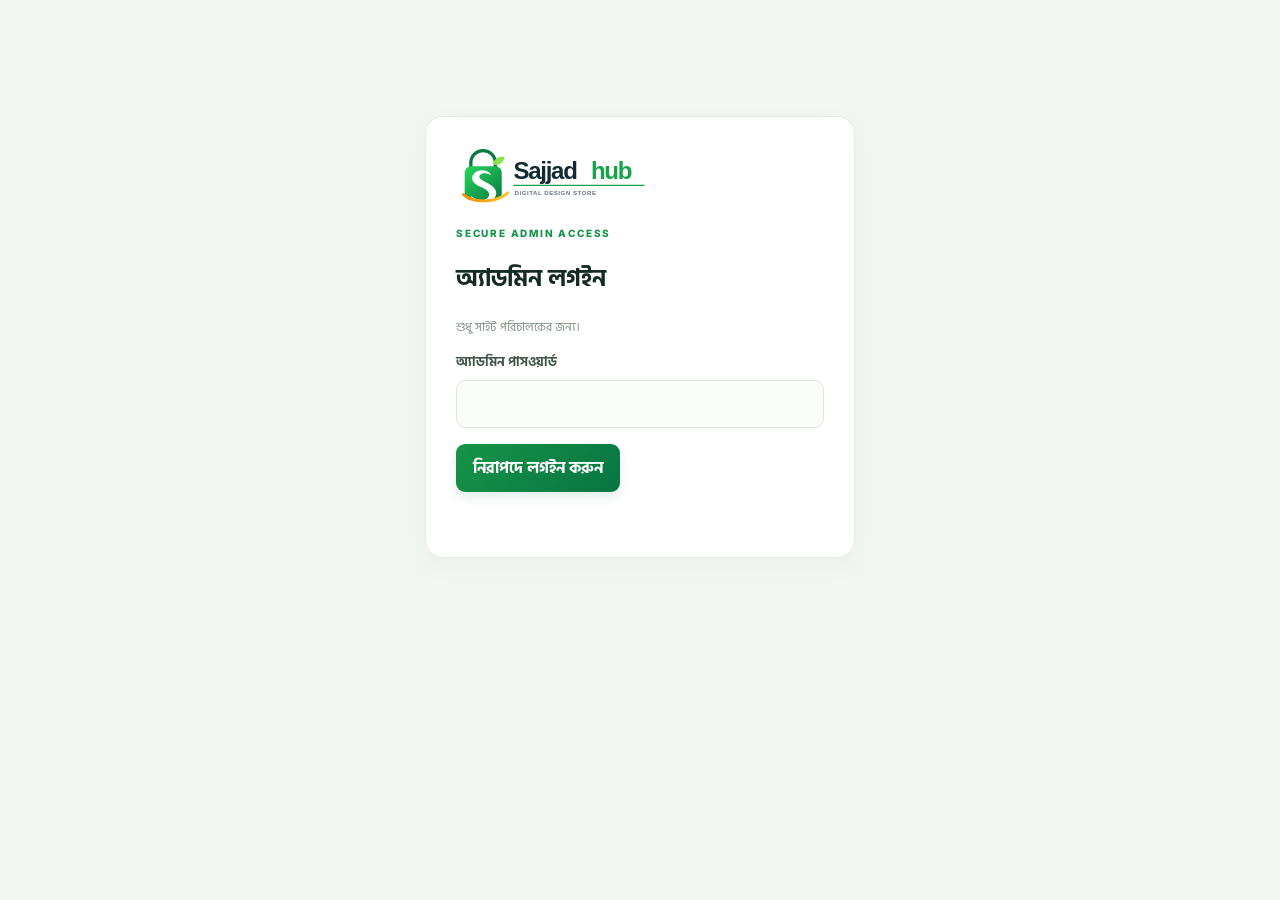
==== admin.html @ 70eae7a1 "Allow separate uploaded artwork for hero book mockups" ====
<!doctype html>
<html lang="bn">
<head>
<meta charset="utf-8"><meta name="viewport" content="width=device-width,initial-scale=1">
<title>Sajjadhub · Admin</title>
<link rel="preconnect" href="https://fonts.googleapis.com">
<link href="https://fonts.googleapis.com/css2?family=Hind+Siliguri:wght@400;500;600;700;800&family=Inter:wght@400;600;700;800&display=swap" rel="stylesheet">
<link rel="stylesheet" href="styles.css?v=hero-artwork-upload-20261111-1">
<style>
:root{--admin-green:#159447;--admin-green-dark:#087443;--admin-lime:#d9f99d;--admin-orange:#f59e0b;--admin-ink:#172b25;--admin-muted:#718078;--admin-line:#e4ece5;--admin-bg:#f3f7f2;--admin-card:#fff}
*{box-sizing:border-box}body{margin:0;background:var(--admin-bg);color:var(--admin-ink);font-family:"Hind Siliguri",sans-serif}.admin-shell{max-width:1240px;margin:auto;padding:26px 22px 60px}.admin-top{display:flex;justify-content:space-between;align-items:center;gap:18px;margin-bottom:24px;padding:17px 22px;background:var(--admin-card);border:1px solid var(--admin-line);border-radius:18px;box-shadow:0 8px 28px #153b2410}.admin-brand img{display:block;width:210px;height:auto}.admin-top-actions{display:flex;align-items:center;gap:10px}.admin-eyebrow{font:800 10px Inter,sans-serif;letter-spacing:1.8px;color:var(--admin-green);text-transform:uppercase}.admin-title{font-size:27px;margin:4px 0 0}.admin-panel{background:var(--admin-card);border:1px solid var(--admin-line);border-radius:18px;padding:24px;margin:0 0 20px;box-shadow:0 8px 28px #153b2409}.panel-heading{display:flex;justify-content:space-between;align-items:center;gap:12px;margin-bottom:20px}.panel-heading h2{font-size:21px;margin:0}.panel-heading p{margin:3px 0 0;color:var(--admin-muted);font-size:13px}.admin-login{max-width:430px;margin:10vh auto}.admin-login .admin-panel{padding:30px}.admin-login h1{font-size:24px}.admin-form label,.admin-login label{display:block;font-size:13px;font-weight:700;color:#43554a}.admin-form input:not([type=file]),.admin-form textarea,.admin-form select,.admin-login input{display:block;width:100%;padding:12px 13px;margin:7px 0 16px;border:1px solid #dce6dd;border-radius:10px;background:#fbfdfb;color:#1b3025;font:inherit;outline:none;transition:.18s}.admin-form input:focus,.admin-form textarea:focus,.admin-form select:focus,.admin-login input:focus{border-color:#59b77b;box-shadow:0 0 0 3px #15944718}.admin-form textarea{min-height:104px;resize:vertical}.admin-grid{display:grid;grid-template-columns:1.2fr .8fr;gap:15px}.admin-grid.three{grid-template-columns:1fr 1fr 1fr}.upload-layout{display:grid;grid-template-columns:minmax(0,1.25fr) minmax(250px,.75fr);gap:24px;align-items:start}.upload-preview{position:sticky;top:20px;border:1px dashed #b8d8c0;background:linear-gradient(145deg,#f2faef,#fff9ec);border-radius:16px;padding:16px}.upload-preview h3{margin:0 0 12px;font-size:15px}.upload-preview-image{height:210px;border-radius:12px;background:#e9f1e9;display:grid;place-items:center;overflow:hidden;color:#829188;font-size:13px}.upload-preview-image img{width:100%;height:100%;object-fit:contain}.preview-meta{margin-top:12px;font-size:13px;color:#68776d;overflow-wrap:anywhere}.file-pick{display:flex;align-items:center;gap:12px;padding:14px;border:1px solid #dce8dc;border-radius:12px;background:#fbfdfb;margin:7px 0 15px}.file-pick input{max-width:100%;font-size:12px}.file-pick strong{display:block;font-size:13px;color:#344b3b}.file-pick small{display:block;color:#87948b;font-size:11px}.admin-actions{display:flex;gap:9px;flex-wrap:wrap}.admin-btn{border:0;border-radius:9px;padding:11px 17px;background:linear-gradient(135deg,#159447,#087443);color:white;font-weight:700;cursor:pointer;box-shadow:0 5px 12px #08744320;transition:.18s}.admin-btn:hover{transform:translateY(-1px);filter:brightness(1.04)}.admin-btn.light{background:#edf8ed;color:#176b39;box-shadow:none;border:1px solid #d4ead6}.admin-btn.orange{background:linear-gradient(135deg,#ffbd45,#f08b12);color:#392400;box-shadow:0 5px 12px #f59e0b20}.admin-btn.danger{background:#fff0ed;color:#b93826;box-shadow:none;border:1px solid #f6d2cb}.admin-btn.small{padding:8px 11px;font-size:12px}.admin-btn:disabled{opacity:.55;cursor:wait;transform:none}.admin-message{min-height:23px;margin:12px 0 0;color:#178044;font-weight:700}.admin-message.error{color:#bd3e2e}.admin-hint{color:#839087;font-size:12px;margin:0 0 14px}.asset-status{padding:12px;border-radius:10px;background:#f1f8ee;color:#3b6542;margin:8px 0 14px;font-size:13px}.admin-toolbar{display:flex;gap:10px;align-items:center;flex-wrap:wrap;margin-bottom:17px}.admin-search{flex:1;min-width:190px;padding:11px 13px;border:1px solid #dce6dd;border-radius:10px;background:#fbfdfb;font:inherit}.admin-filter{padding:10px;border:1px solid #dce6dd;border-radius:10px;background:white;color:#43554a}.admin-count{font-size:12px;color:#7b897f;margin-left:auto}.admin-list{display:grid;grid-template-columns:repeat(3,minmax(0,1fr));gap:15px}.admin-list.list-view{grid-template-columns:1fr}.admin-item{display:grid;grid-template-columns:1fr;overflow:hidden;border:1px solid var(--admin-line);border-radius:15px;background:#fff;transition:.2s}.admin-item:hover{transform:translateY(-3px);box-shadow:0 14px 30px #183c2414}.admin-list.list-view .admin-item{grid-template-columns:160px minmax(0,1fr);align-items:center}.admin-item-image{height:180px;background:linear-gradient(135deg,#eff7ee,#fff7e8);display:grid;place-items:center;overflow:hidden;padding:12px}.admin-list.list-view .admin-item-image{height:100%;min-height:145px}.admin-item-image img{width:100%;height:100%;max-height:200px;object-fit:contain;border-radius:8px}.admin-no-image{color:#91a097;font-size:12px}.admin-item-body{padding:15px}.admin-item-top{display:flex;justify-content:space-between;align-items:center;gap:8px}.admin-item h3{font-size:17px;margin:8px 0 3px;overflow-wrap:anywhere}.admin-item p{font-size:12px;color:#839087;margin:4px 0}.admin-price{font:800 17px Inter,sans-serif;color:#137a40;margin:8px 0}.admin-tag{display:inline-flex;align-items:center;border-radius:30px;padding:5px 9px;font-size:10px;font-weight:700;background:#eaf8ed;color:#18753c}.admin-tag.muted{background:#f1f3f2;color:#76837a}.admin-item-actions{display:flex;gap:7px;flex-wrap:wrap;margin-top:12px}.admin-empty{grid-column:1/-1;text-align:center;padding:35px;color:#819087;background:#f8fbf7;border:1px dashed #d4e2d5;border-radius:14px}.orders-grid{display:grid;grid-template-columns:repeat(3,1fr);gap:12px;margin-bottom:18px}.order-stat{border-radius:13px;padding:15px;background:linear-gradient(135deg,#f0faef,#fff);border:1px solid #e0eee0}.order-stat span{font-size:12px;color:#77867b}.order-stat strong{display:block;font:800 23px Inter,sans-serif;color:#176e3b;margin-top:5px}.orders-list{display:grid;gap:13px}.order-card{border:1px solid #e3ebe3;border-left:5px solid #e5a12b;border-radius:13px;padding:16px;background:#fff}.order-card.paid{border-left-color:#20a35a}.order-card.rejected{border-left-color:#d85b4b}.order-card-head{display:flex;justify-content:space-between;align-items:center;gap:12px;flex-wrap:wrap}.order-card h3{font:700 14px Inter,sans-serif;margin:0;overflow-wrap:anywhere}.order-card p{font-size:13px;color:#748177;margin:7px 0}.order-status{padding:5px 10px;border-radius:30px;background:#fff5df;color:#9a650a;font-size:11px;font-weight:800}.order-card.paid .order-status{background:#e9f8ed;color:#17733b}.order-card.rejected .order-status{background:#fff0ed;color:#b43e30}.order-downloads a{display:inline-block;color:#11763c;font-size:12px;text-decoration:underline;margin:5px 12px 0 0}.modal{border:0;padding:0;border-radius:18px;width:min(850px,calc(100% - 24px));max-height:90dvh;overflow:auto;box-shadow:0 25px 80px #102d1b40}.modal::backdrop{background:#102d1b99}.modal-inner{padding:22px;position:relative}.modal-close{position:absolute;right:15px;top:15px;border:0;background:#edf4ed;border-radius:50%;width:35px;height:35px;font-size:22px;cursor:pointer}.modal-product{display:grid;grid-template-columns:1fr 1fr;gap:22px;align-items:center;padding-top:12px}.modal-product img{width:100%;max-height:480px;object-fit:contain;background:#f1f7f0;border-radius:13px}.modal-product h2{font-size:25px;margin:8px 0}.modal-product p{color:#68776d;line-height:1.8}.modal-price{font:800 23px Inter,sans-serif;color:#148044}.modal-file{background:#f1f8ef;padding:10px;border-radius:9px;color:#47704d;font-size:12px;margin-top:10px}.admin-login-logo{width:230px;max-width:100%;margin-bottom:16px}.admin-footer{text-align:center;color:#9aa69e;font-size:11px;margin-top:20px}
@media(max-width:900px){.admin-list{grid-template-columns:repeat(2,minmax(0,1fr))}.upload-layout{grid-template-columns:1fr}.upload-preview{position:static}.orders-grid{grid-template-columns:repeat(3,1fr)}}
@media(max-width:620px){.admin-shell{padding:13px 12px 35px}.admin-top{padding:13px;border-radius:13px}.admin-brand img{width:155px}.admin-title{font-size:22px}.admin-panel{padding:16px;border-radius:14px}.panel-heading{align-items:flex-start;flex-direction:column}.admin-grid,.admin-grid.three{grid-template-columns:1fr;gap:0}.admin-list{grid-template-columns:1fr 1fr;gap:9px}.admin-item-image{height:125px}.admin-item-body{padding:10px}.admin-item h3{font-size:14px}.admin-item-actions .admin-btn{flex:1;padding:7px 6px;font-size:10px}.admin-list.list-view .admin-item{grid-template-columns:105px 1fr}.admin-list.list-view .admin-item-image{min-height:130px}.orders-grid{gap:7px}.order-stat{padding:10px}.order-stat strong{font-size:18px}.order-stat span{font-size:10px}.modal-product{grid-template-columns:1fr}.modal-product img{max-height:280px}.admin-top-actions .admin-btn{padding:8px 10px;font-size:11px}}

/* Admin dark mode */
body[data-theme="dark"]{--admin-ink:#e7f0e8;--admin-muted:#a4b4a8;--admin-line:#34483a;--admin-bg:#101a14;--admin-card:#19271e;color:var(--admin-ink);background:var(--admin-bg)}
body[data-theme="dark"] .admin-top,body[data-theme="dark"] .admin-panel,body[data-theme="dark"] .admin-item,body[data-theme="dark"] .order-card{background:var(--admin-card);border-color:var(--admin-line);color:var(--admin-ink);box-shadow:0 8px 28px #0003}
body[data-theme="dark"] .admin-form input:not([type=file]),body[data-theme="dark"] .admin-form textarea,body[data-theme="dark"] .admin-form select,body[data-theme="dark"] .admin-search,body[data-theme="dark"] .admin-filter,body[data-theme="dark"] .admin-login input{background:#111d16;border-color:#405746;color:#edf6ee}
body[data-theme="dark"] .file-pick,body[data-theme="dark"] .upload-preview,body[data-theme="dark"] .admin-empty,body[data-theme="dark"] .asset-status,body[data-theme="dark"] .modal-file{background:#1e3024;border-color:#405746;color:#c4d7c8}
body[data-theme="dark"] .upload-preview-image,body[data-theme="dark"] .admin-item-image,body[data-theme="dark"] .modal-product img{background:#26392c}
body[data-theme="dark"] .order-stat{background:linear-gradient(135deg,#203729,#1a2a20);border-color:#405746}
body[data-theme="dark"] .order-stat strong,body[data-theme="dark"] .admin-price,body[data-theme="dark"] .modal-price{color:#8ce5a7}
body[data-theme="dark"] .admin-hint,body[data-theme="dark"] .admin-item p,body[data-theme="dark"] .modal-product p,body[data-theme="dark"] .order-card p,body[data-theme="dark"] .preview-meta{color:#a4b4a8}
body[data-theme="dark"] .admin-tag{background:#244b31;color:#a8efbb}
body[data-theme="dark"] .admin-tag.muted{background:#303d34;color:#c1cdc4}
body[data-theme="dark"] .admin-btn.light{background:#263d2d;border-color:#3b6045;color:#b8edc6}
body[data-theme="dark"] .admin-btn.danger{background:#482824;border-color:#704139;color:#ffc1b6}
body[data-theme="dark"] .modal{background:#19271e;color:#e7f0e8}
body[data-theme="dark"] .modal-close{background:#304436;color:#e7f0e8}
body[data-theme="dark"] .admin-footer{color:#83958a}
body[data-theme="dark"] .order-card{border-top-color:var(--admin-line);border-right-color:var(--admin-line);border-bottom-color:var(--admin-line)}
body[data-theme="dark"] .order-status{background:#4a3b1c;color:#ffdb8d}
body[data-theme="dark"] .order-card.paid .order-status{background:#214b30;color:#a8efbb}
body[data-theme="dark"] .order-card.rejected .order-status{background:#512d28;color:#ffc1b6}
body[data-theme="dark"] .admin-list.list-view .admin-item{background:var(--admin-card)}
\n[hidden]{display:none!important}

/* Square image frames everywhere in Admin; always show the complete image */
.upload-preview-image{
  width:100%;
  height:auto;
  aspect-ratio:1 / 1;
  min-height:0;
  background:#f1f4ef;
}
.upload-preview-image img{
  display:block;
  width:100%;
  height:100%;
  object-fit:contain;
  object-position:center;
}
.admin-item-image{
  width:100%;
  height:auto;
  aspect-ratio:1 / 1;
  min-height:0;
  background:#f1f4ef;
}
.admin-item-image img{
  display:block;
  width:100%;
  height:100%;
  max-height:none;
  object-fit:contain;
  object-position:center;
}
.admin-list.list-view .admin-item-image{
  height:auto;
  min-height:0;
  aspect-ratio:1 / 1;
}
.modal-product img{
  display:block;
  width:100%;
  height:auto;
  aspect-ratio:1 / 1;
  max-height:none;
  object-fit:contain;
  object-position:center;
}
@media(max-width:620px){
  .admin-item-image{height:auto;aspect-ratio:1 / 1}
  .admin-list.list-view .admin-item-image{height:auto;min-height:0;aspect-ratio:1 / 1}
  .modal-product img{max-height:none}
}


#notificationPanel .admin-form{max-width:900px}
#notificationPanel .admin-form textarea{min-height:95px}
#notificationPanel .order-card{border-left-color:#6c9d48}
#notificationPanel .order-card .order-status{background:#edf6e6;color:#426b2e}
@media(max-width:620px){#notificationPanel .admin-grid{grid-template-columns:1fr}}
.admin-theme-icon{width:40px;height:40px;display:grid;place-items:center;padding:0}.admin-theme-icon svg{width:19px;height:19px;fill:none;stroke:currentColor;stroke-width:1.8;stroke-linecap:round;stroke-linejoin:round}.admin-product-tags{display:flex;flex-wrap:wrap;gap:5px;margin:6px 0}.admin-product-tags span{display:inline-flex;padding:3px 8px;border-radius:20px;background:#eff7e9;color:#3c713c;font-size:10px;font-weight:700}body[data-theme="dark"] .admin-product-tags span{background:#294331;color:#b9e8c4}</style>
</head>
<body>
<div class="admin-shell">
  <section id="loginView" class="admin-login" hidden>
    <div class="admin-panel">
      <img class="admin-login-logo" src="/sajjadhub-logo.svg" alt="Sajjadhub">
      <div class="admin-eyebrow">SECURE ADMIN ACCESS</div><h1>অ্যাডমিন লগইন</h1><p class="admin-hint">শুধু সাইট পরিচালকের জন্য।</p>
      <form id="loginForm"><label>অ্যাডমিন পাসওয়ার্ড<input id="password" type="password" required autocomplete="current-password"></label><button class="admin-btn" type="submit">নিরাপদে লগইন করুন</button></form>
      <p id="loginMessage" class="admin-message"></p>
    </div>
  </section>
  <div id="dashboard" hidden>
    <header class="admin-top">
      <a class="admin-brand" href="/"><img src="/sajjadhub-logo.svg" alt="Sajjadhub"></a>
      <div class="admin-top-actions"><div><div class="admin-eyebrow">STORE CONTROL CENTER</div><h1 class="admin-title">অ্যাডমিন ড্যাশবোর্ড</h1></div><button id="themeToggle" class="admin-btn light admin-theme-icon" type="button" aria-label="ডার্ক মোড চালু করুন" title="ডার্ক মোড"><svg viewBox="0 0 24 24" aria-hidden="true"><path d="M20.5 15.5A8.5 8.5 0 0 1 8.5 3.5 8.5 8.5 0 1 0 20.5 15.5Z"/></svg></button><button id="logout" class="admin-btn danger">লগআউট</button></div>
    </header>
    <section class="admin-panel" id="heroDesignPanel">
      <div class="panel-heading"><div><div class="admin-eyebrow">HOMEPAGE FEATURED DESIGNS</div><h2>হোমপেজের সেরা দুই ডিজাইন</h2><p>“DESIGN YOUR WORLD” অংশের দুটি বই/পোস্টারে কোন ডিজাইন দেখাবে, এখান থেকে বেছে নিন।</p></div><span class="admin-tag">HERO SHOWCASE</span></div>
      <form id="heroDesignsForm" class="admin-form">
        <div class="admin-grid">
          <label>বাম পাশের / পেছনের ডিজাইন
            <select id="heroDesignOne" required><option value="">ডিজাইন নির্বাচন করুন</option></select>
          </label>
          <label>ডান পাশের / সামনের ডিজাইন
            <select id="heroDesignTwo" required><option value="">ডিজাইন নির্বাচন করুন</option></select>
          </label>
        </div>
        <div class="admin-grid hero-upload-grid">
          <label>পেছনের বইয়ের জন্য আলাদা ছবি
            <input id="heroImageOne" type="file" accept="image/png,image/jpeg,image/webp,image/gif">
            <small id="heroImageOneName">কোনো ছবি নির্বাচন করা হয়নি</small>
          </label>
          <label>সামনের বইয়ের জন্য আলাদা ছবি
            <input id="heroImageTwo" type="file" accept="image/png,image/jpeg,image/webp,image/gif">
            <small id="heroImageTwoName">কোনো ছবি নির্বাচন করা হয়নি</small>
          </label>
        </div>
        <div class="hero-admin-previews" id="heroAdminPreviews">
          <div class="hero-admin-preview">প্রথম সোর্স ডিজাইন ও ছবি নির্বাচন করুন</div>
          <div class="hero-admin-preview">দ্বিতীয় সোর্স ডিজাইন ও ছবি নির্বাচন করুন</div>
        </div>
        <p class="admin-hint">সোর্স ডিজাইন শুধু নাম/তথ্য হিসেবে থাকবে। বইয়ের মকআপে দেখানোর জন্য আলাদা মাপের উপযোগী ছবি এখানে আপলোড করুন। ছবি JPG, PNG, WEBP বা GIF হতে পারবে (সর্বোচ্চ ৮ MB)। নতুন ছবি না দিলে আগের আপলোড করা ছবিই থাকবে।</p>
        <div class="admin-actions"><button class="admin-btn" id="saveHeroDesigns" type="submit">হোমপেজে প্রকাশ করুন</button><button class="admin-btn light small" id="refreshHeroDesigns" type="button">রিফ্রেশ</button></div>
        <p id="heroDesignMessage" class="admin-message" role="status"></p>
      </form>
    </section>
    <section class="admin-panel" id="uploadPanel">
      <div class="panel-heading"><div><div class="admin-eyebrow">CREATE A PRODUCT</div><h2 id="formTitle">নতুন ডিজাইন আপলোড</h2><p>ছবি, ডাউনলোড ফাইল ও পণ্যের তথ্য এক জায়গায় সাজিয়ে দিন।</p></div><span class="admin-tag">PRODUCT UPLOAD</span></div>
      <form id="productForm" class="admin-form">
        <input id="productId" type="hidden">
        <div class="upload-layout">
          <div>
            <div class="admin-grid">
              <label>ডিজাইনের নাম<input name="name" placeholder="যেমন: প্রিমিয়াম বিজনেস পোস্টার" required></label>
              <label>ক্যাটাগরি<select name="category"><option>পোস্টার</option><option>ভিজিটিং কার্ড</option><option>ব্যানার</option><option>PNG</option><option>সোশ্যাল মিডিয়া</option><option>লোগো</option><option>ক্যাশ মেমো</option><option>অন্যান্য</option></select></label>
            </div>
            <div class="admin-grid">
              <label>মূল মূল্য (৳)<input name="price" type="number" min="0" placeholder="যেমন: ১০০" required></label>
              <label>অফার মূল্য (৳) · ঐচ্ছিক<input name="offerPrice" type="number" min="0" placeholder="যেমন: ৭০"><span class="admin-hint">অফার না থাকলে ফাঁকা রাখুন। অফার মূল্য মূল দামের চেয়ে কম হতে হবে।</span></label>
              <label>পণ্যের সংক্ষিপ্ত বিবরণ<input name="description" placeholder="ডিজাইন সম্পর্কে লিখুন"></label>
              <label>প্রোডাক্ট ট্যাগ (ঐচ্ছিক)<input name="tag" placeholder="যেমন: নতুন, জনপ্রিয়, বেস্ট সেলার"><span class="admin-hint">একাধিক ট্যাগ দিতে কমা (,) দিয়ে আলাদা করুন।</span></label>
            </div>
            <label>প্রিভিউ ছবি <span class="admin-hint">(সর্বোচ্চ ৮ MB · JPG, PNG, WebP)</span></label>
            <div class="file-pick"><div><strong>ছবি নির্বাচন করুন</strong><small id="imageFileName">কোনো ছবি নির্বাচন করা হয়নি</small></div><input name="image" id="imageInput" type="file" accept="image/*"></div>
            <label>ক্রেতার ডাউনলোড ফাইল <span class="admin-hint">(সর্বোচ্চ ৫০ MB)</span></label>
            <div class="file-pick"><div><strong>মূল ডিজাইন ফাইল নির্বাচন করুন</strong><small id="downloadFileName">কোনো ফাইল নির্বাচন করা হয়নি</small></div><input name="file" id="fileInput" type="file"></div>
            <div id="existingAssets" class="asset-status" hidden></div>
            <p class="admin-hint">এডিট করার সময় নতুন ছবি বা ফাইল না বাছলে আগের ফাইলটি ঠিক থাকবে।</p>
            <div class="admin-actions"><button id="saveProduct" class="admin-btn" type="submit">পণ্য সংরক্ষণ করুন</button><button id="cancelEdit" class="admin-btn light" type="button" hidden>এডিট বাতিল</button></div>
            <p id="productMessage" class="admin-message" role="status"></p>
          </div>
          <aside class="upload-preview"><h3>লাইভ প্রিভিউ</h3><div class="upload-preview-image" id="uploadPreviewImage">এখানে ছবির প্রিভিউ দেখা যাবে</div><div class="preview-meta" id="uploadPreviewMeta">ডিজাইনের নাম ও মূল্য দিলে এখানে দেখা যাবে।</div></aside>
        </div>
      </form>
    </section>
    <section class="admin-panel">
      <div class="panel-heading"><div><div class="admin-eyebrow">YOUR CATALOG</div><h2>আপনার আপলোড করা ডিজাইন</h2><p>প্রতিটি পণ্য লিস্ট, প্রিভিউ ও বিস্তারিতভাবে দেখুন।</p></div><span id="productCount" class="admin-tag">০টি পণ্য</span></div>
      <div class="admin-toolbar"><input id="productSearch" class="admin-search" type="search" placeholder="ডিজাইনের নাম দিয়ে খুঁজুন..."><select id="productFilter" class="admin-filter"><option value="all">সব পণ্য</option><option value="active">সাইটে প্রকাশিত</option><option value="hidden">লুকানো</option><option value="file">ডাউনলোড ফাইল আছে</option><option value="missing">ডাউনলোড ফাইল নেই</option></select><button id="gridView" class="admin-btn light small" type="button">কার্ড ভিউ</button><button id="listView" class="admin-btn light small" type="button">লিস্ট ভিউ</button></div>
      <div id="products" class="admin-list"></div>
    </section>
    <section class="admin-panel" id="notificationPanel">
      <div class="panel-heading"><div><div class="admin-eyebrow">CUSTOMER NOTIFICATIONS</div><h2>কাস্টমার নোটিফিকেশন</h2><p>অফার, নতুন ডিজাইন বা নির্দিষ্ট ক্রেতার কেনা পণ্যের আপডেট পাঠান।</p></div><span class="admin-tag">MESSAGE CENTER</span></div>
      <form id="notificationForm" class="admin-form">
        <div class="admin-grid">
          <label>বার্তার শিরোনাম<input name="title" maxlength="120" placeholder="যেমন: নতুন ডিজাইন এসেছে!" required></label>
          <label>বার্তার ধরন<select name="type"><option value="offer">অফার / কেনার আমন্ত্রণ</option><option value="product">নতুন ডিজাইন / পণ্য আপডেট</option><option value="order">কেনা পণ্যের আপডেট</option><option value="info">সাধারণ ঘোষণা</option></select></label>
        </div>
        <label>বার্তা<textarea name="message" maxlength="1000" placeholder="কাস্টমারকে কী জানাতে চান লিখুন..." required></textarea></label>
        <div class="admin-grid">
          <label>নির্দিষ্ট ক্রেতার ইমেইল (ঐচ্ছিক)<input name="targetEmail" type="email" placeholder="খালি রাখলে সবাই দেখবে"></label><label>ক্রেতার রসিদ নম্বর (ব্যক্তিগত বার্তার জন্য)<input name="targetOrderId" inputmode="numeric" placeholder="ইমেইল দিলে অর্ডার নম্বরও দিন"></label>
          <label>লিংক (ঐচ্ছিক)<input name="linkUrl" type="text" placeholder="/#shop অথবা https://..."></label>
        </div>
        <p class="admin-hint">নির্দিষ্ট ক্রেতাকে পাঠাতে তার ইমেইল ও রসিদ নম্বর দুটিই দিন। অর্ডারের সঙ্গে মিললে শুধু সেই ক্রেতা বার্তাটি দেখতে পাবেন। দুটোই খালি রাখলে সবার কাছে যাবে।</p>
        <div class="admin-actions"><button class="admin-btn" type="submit" id="publishNotification">নোটিফিকেশন প্রকাশ করুন</button></div>
        <p id="notificationAdminMessage" class="admin-message" role="status"></p>
      </form>
      <div class="panel-heading" style="margin-top:24px"><div><h2>প্রকাশিত নোটিফিকেশন</h2><p>প্রয়োজনে কোনো বার্তা সরিয়ে দিতে পারবেন।</p></div><button id="refreshNotifications" class="admin-btn light small" type="button">রিফ্রেশ</button></div>
      <div id="adminNotifications" class="orders-list"></div>
    </section>
    <section class="admin-panel" id="membersPanel">
      <div class="panel-heading"><div><div class="admin-eyebrow">CUSTOMER MEMBERS</div><h2>সদস্য ব্যবস্থাপনা</h2><p>সাইটে কতজন সদস্য হয়েছেন এবং তাদের ইউজারনেম ও যোগদানের তারিখ দেখুন।</p></div><button id="refreshMembers" class="admin-btn light small" type="button">রিফ্রেশ</button></div>
      <div class="orders-grid"><div class="order-stat"><span>মোট সদস্য</span><strong id="totalMembers">০</strong></div><div class="order-stat"><span>সক্রিয় সদস্য</span><strong id="activeMembers">০</strong></div><div class="order-stat"><span>সদস্য লগইন ব্যবস্থা</span><strong>চালু</strong></div></div>
      <div class="admin-toolbar"><input id="memberSearch" class="admin-search" type="search" placeholder="ইউজারনেম দিয়ে খুঁজুন..."></div>
      <div id="members" class="orders-list"></div><p class="admin-hint">নিরাপত্তার জন্য এখানে কখনো সদস্যদের পাসওয়ার্ড দেখানো হয় না।</p>
    </section>
    <section class="admin-panel">
      <div class="panel-heading"><div><div class="admin-eyebrow">SALES & PAYMENTS</div><h2>বিক্রয় ও অর্ডার</h2><p>ক্রেতার অর্ডার ও পেমেন্টের অবস্থা এখানে দেখুন।</p></div><button id="refreshOrders" class="admin-btn light small" type="button">রিফ্রেশ</button></div>
      <div class="orders-grid"><div class="order-stat"><span>মোট অর্ডার</span><strong id="totalOrders">০</strong></div><div class="order-stat"><span>পেমেন্ট সম্পন্ন</span><strong id="paidOrders">০</strong></div><div class="order-stat"><span>অপেক্ষমাণ</span><strong id="pendingOrders">০</strong></div></div>
      <div class="admin-toolbar"><input id="orderSearch" class="admin-search" type="search" placeholder="অর্ডার নম্বর / ক্রেতা / TrxID"><select id="orderFilter" class="admin-filter"><option value="all">সব অর্ডার</option><option value="pending">Pending</option><option value="paid">Paid</option><option value="rejected">Rejected</option></select></div>
      <div id="orders" class="orders-list"></div>
    </section>
    <div class="admin-footer">Sajjadhub · Digital Design Store Admin</div>
  </div>
</div>
<dialog id="productModal" class="modal"><div class="modal-inner"><button class="modal-close" data-close="productModal" aria-label="বন্ধ করুন">×</button><div id="productModalContent"></div></div></dialog>
<script src="admin.js?v=hero-artwork-upload-20261111-1"></script>
</body></html>
---- styles.css ----
*{box-sizing:border-box}html{scroll-behavior:smooth}body{margin:0;background:#f7f8fa;color:#182230;font-family:"Hind Siliguri",sans-serif}a{color:inherit;text-decoration:none}button,input,select{font:inherit}.topbar{height:82px;padding:0 max(5vw,24px);display:flex;align-items:center;justify-content:space-between;background:#fff;border-bottom:1px solid #edf0f3;position:sticky;top:0;z-index:5}.brand{display:flex;align-items:center;gap:10px;font:800 19px Inter,sans-serif;letter-spacing:-1px}.brand-mark{height:39px;width:39px;border-radius:13px;background:#c7f36b;color:#17220b;display:grid;place-items:center;font-size:23px}.brand-light{color:#89939e}.brand small{display:block;font:500 10px "Hind Siliguri";letter-spacing:1.5px;color:#89939e;margin-top:2px}.topbar nav{display:flex;gap:34px;color:#667085;font-size:15px}.topbar nav a:hover{color:#111827}.cart-button{border:0;background:#101828;color:#fff;padding:11px 17px;border-radius:30px;cursor:pointer}.cart-button span{display:inline-grid;place-items:center;background:#c7f36b;color:#17220b;border-radius:50%;width:22px;height:22px;margin-left:8px;font:700 12px Inter}.hero{padding:74px max(8vw,28px) 68px;min-height:510px;background:linear-gradient(90deg,rgba(8, 30, 43, .91),rgba(8, 45, 55, .76) 52%,rgba(8, 45, 55, .48)),url("/saint-martin-bg.svg") center/cover no-repeat;color:#fff;display:grid;grid-template-columns:1.05fr .95fr;align-items:center;overflow:hidden}.eyebrow{font:700 10px Inter,sans-serif;letter-spacing:2px;color:#8a96a8}.hero .eyebrow{color:#c7f36b}.eyebrow i{display:inline-block;width:7px;height:7px;border-radius:50%;background:#c7f36b;margin-right:8px}.hero h1{font-size:clamp(37px,5vw,64px);line-height:1.22;letter-spacing:-1.3px;margin:22px 0 15px}.hero h1 em,.section-heading h2 em,.how-section h2 em{font-style:normal;color:#c7f36b}.hero-copy>p{max-width:490px;color:#aab4c2;font-size:16px;line-height:1.9}.primary-link{display:inline-flex;gap:28px;align-items:center;background:#c7f36b;color:#17220b;padding:13px 20px;border-radius:7px;font-weight:700;margin-top:17px}.hero-note{margin-top:28px;color:#aab4c2;font-size:13px}.hero-note span{color:#c7f36b;margin-right:8px}.hero-art{height:365px;position:relative;display:flex;align-items:center;justify-content:center}.art-glow{position:absolute;width:340px;height:340px;border-radius:50%;background:#293a4b;filter:blur(3px)}.poster{position:absolute;width:205px;height:286px;padding:20px;box-shadow:0 22px 55px #0005;display:flex;flex-direction:column;justify-content:space-between}.poster-back{background:#f1d9c5;color:#a34d35;transform:rotate(-12deg) translate(-68px,5px)}.poster-back span,.poster-back small{font:700 9px Inter;letter-spacing:2px}.poster-back b{font:800 35px/1 Inter;letter-spacing:-2px}.poster-front{background:#c7f36b;color:#17220b;transform:rotate(8deg) translate(45px,5px);z-index:1}.poster-tag{font:700 8px Inter;letter-spacing:1.5px}.poster-front>b{font:800 42px/.94 Inter;letter-spacing:-3px}.poster-front b i{font-style:normal;color:#f7f8fa}.poster-bottom{display:flex;justify-content:space-between;font:700 10px Inter}.floating-chip{position:absolute;z-index:2;bottom:24px;right:2%;padding:10px 15px;background:#fff;color:#182230;border-radius:30px;font-size:12px;box-shadow:0 10px 25px #0002}.trust-strip{display:flex;justify-content:center;gap:8vw;padding:23px 20px;background:#fff;border-bottom:1px solid #edf0f3}.trust-strip div{display:flex;align-items:center;gap:12px;color:#667085;font-size:14px}.trust-strip b{font:700 11px Inter;color:#9bbd4e}.shop-section{padding:82px max(7vw,24px) 90px}.section-heading{display:flex;align-items:end;justify-content:space-between;gap:24px}.section-heading h2,.how-section h2{font-size:36px;margin:7px 0 0;letter-spacing:-.5px}.section-heading h2 em,.how-section h2 em{color:#7ca52c}.shop-tools{display:flex;gap:9px}.shop-tools input,.shop-tools select{border:1px solid #e1e6eb;background:#fff;border-radius:7px;padding:11px 13px;color:#344054;outline:none}.shop-tools input{width:205px}.category-pills{display:flex;gap:9px;flex-wrap:wrap;margin:28px 0}.category-pills button{border:1px solid #e3e8ed;background:transparent;color:#667085;padding:8px 17px;border-radius:30px;cursor:pointer}.category-pills button.active,.category-pills button:hover{background:#101828;color:#fff;border-color:#101828}.product-grid{display:grid;grid-template-columns:repeat(4,1fr);gap:20px}.product-card{background:#fff;border:1px solid #edf0f3;border-radius:12px;overflow:hidden;transition:.2s}.product-card:hover{transform:translateY(-4px);box-shadow:0 14px 35px #18223010}.product-thumb{height:210px;display:grid;place-items:center;padding:18px;position:relative;overflow:hidden}.product-thumb img{width:100%;height:100%;object-fit:cover;border-radius:5px}.sample-art{width:138px;height:174px;padding:17px;display:flex;flex-direction:column;justify-content:space-between;box-shadow:0 12px 25px #0002;transform:rotate(-3deg)}.sample-art strong{font:800 23px/1 Inter;letter-spacing:-1px}.sample-art small{font:700 8px Inter;letter-spacing:1px}.product-info{padding:16px}.product-meta{display:flex;justify-content:space-between;color:#98a2b3;font-size:11px}.product-info h3{font-size:17px;margin:8px 0 12px}.product-bottom{display:flex;justify-content:space-between;align-items:center}.price{font:700 16px Inter;color:#182230}.add-button{border:0;background:#eff6e2;color:#54751d;border-radius:6px;padding:8px 12px;cursor:pointer;font-weight:700}.add-button:hover{background:#c7f36b}.empty-state{text-align:center;color:#667085;padding:35px}.how-section{background:#eaf0e2;padding:65px max(7vw,24px);display:grid;grid-template-columns:.8fr 1.2fr;gap:45px}.steps{display:grid;grid-template-columns:repeat(3,1fr);gap:20px}.steps article{border-left:1px solid #cbd5c0;padding-left:18px}.steps article>span{font:700 12px Inter;color:#7ca52c}.steps h3{font-size:17px;margin:14px 0 5px}.steps p{color:#667085;font-size:13px;line-height:1.7;margin:0}footer{padding:35px max(7vw,24px);display:flex;align-items:center;justify-content:space-between;background:#fff;color:#98a2b3;font-size:12px}footer p{margin:0}.drawer-backdrop{position:fixed;inset:0;background:#10182880;z-index:9;opacity:0;pointer-events:none;transition:.2s}.drawer-backdrop.show{opacity:1;pointer-events:auto}.cart-drawer{position:fixed;right:0;top:0;height:100dvh;width:min(420px,100%);background:#fff;z-index:10;transform:translateX(102%);transition:.25s;display:flex;flex-direction:column;padding:25px}.cart-drawer.open{transform:translateX(0)}.drawer-head{display:flex;justify-content:space-between;align-items:center;border-bottom:1px solid #edf0f3;padding-bottom:17px}.drawer-head h2{margin:4px 0;font-size:25px}.icon-button,.modal-close{border:0;background:#f2f4f7;border-radius:50%;width:35px;height:35px;font-size:24px;cursor:pointer}.cart-items{flex:1;overflow:auto;padding:12px 0}.cart-empty{color:#98a2b3;text-align:center;margin-top:45px}.cart-line{display:flex;justify-content:space-between;gap:15px;padding:14px 0;border-bottom:1px solid #edf0f3}.cart-line h4{margin:0 0 4px;font-size:15px}.cart-line small{color:#98a2b3}.remove-item{border:0;background:none;color:#b54747;cursor:pointer}.cart-footer{border-top:1px solid #edf0f3;padding-top:18px}.total-row{display:flex;justify-content:space-between;align-items:center;margin-bottom:15px}.total-row strong{font:700 19px Inter}.checkout-button{width:100%;border:0;background:#101828;color:white;padding:14px;border-radius:7px;font-weight:700;cursor:pointer}.checkout-button:disabled{opacity:.4;cursor:not-allowed}.checkout-button span{float:right}.cart-footer>small,.checkout-modal>small{display:block;color:#98a2b3;font-size:11px;line-height:1.6;margin-top:10px}dialog{border:0;border-radius:14px;padding:0;width:min(450px,calc(100% - 28px));box-shadow:0 25px 80px #0003}dialog::backdrop{background:#10182899}.checkout-modal{padding:30px;position:relative}.checkout-modal h2{font-size:28px;margin:8px 0}.checkout-modal p{color:#667085;line-height:1.7;font-size:14px}.modal-close{position:absolute;right:20px;top:20px}.checkout-modal label{display:block;font-size:13px;font-weight:600;margin:20px 0}.checkout-modal label input{display:block;width:100%;margin-top:7px;padding:12px;border:1px solid #d0d5dd;border-radius:7px}.checkout-message{color:#54751d!important;font-weight:600}@media(max-width:900px){.hero{grid-template-columns:1fr .8fr;padding-left:6vw;padding-right:6vw}.product-grid{grid-template-columns:repeat(2,1fr)}.how-section{grid-template-columns:1fr}.steps{margin-top:8px}}@media(max-width:620px){.topbar{height:68px;padding:0 17px}.topbar nav{display:none}.hero{display:block;padding:55px 24px 25px}.hero-art{height:315px;margin-top:12px}.section-heading{display:block}.shop-tools{margin-top:18px}.shop-tools input{flex:1;min-width:0}.shop-section{padding:55px 18px}.product-grid{gap:12px}.product-thumb{height:165px}.sample-art{width:112px;height:140px}.sample-art strong{font-size:19px}.product-info{padding:12px}.product-info h3{font-size:15px}.add-button{padding:7px 9px;font-size:12px}.trust-strip{gap:12px;justify-content:space-around}.trust-strip div{gap:6px;font-size:11px}.trust-strip b{font-size:10px}.steps{grid-template-columns:1fr;gap:22px}.steps article{padding-bottom:8px}footer{display:block;text-align:center}footer .brand{justify-content:center}footer p{margin:13px 0}footer>span{display:block}.category-pills{gap:6px}.category-pills button{padding:7px 12px;font-size:12px}}
.nagad-box{display:flex;align-items:center;gap:10px;flex-wrap:wrap;background:#fff3f3;border:1px solid #ffd5d5;border-radius:9px;padding:13px;margin:16px 0}.nagad-box small{display:block;width:100%;color:#8b3a3a;font-size:11px}.nagad-box strong{font:800 21px Inter,sans-serif;color:#b42318}.copy-button{border:0;background:#b42318;color:white;padding:8px 11px;border-radius:6px;cursor:pointer;font-size:12px}.checkout-modal label{margin:13px 0}.checkout-modal label input{font:inherit}

/* Product detail and accessible click targets */
.product-open,.product-title-button{display:block;width:100%;padding:0;border:0;background:transparent;text-align:inherit;cursor:pointer;color:inherit}
.product-open .product-thumb{width:100%}
.product-title-button h3{margin:8px 0 12px}
.product-card:focus-visible,.product-open:focus-visible,.product-title-button:focus-visible,.details-link:focus-visible{outline:3px solid #9acb3d;outline-offset:3px}
.details-link{border:0;background:transparent;color:#667085;font-size:12px;padding:10px 0 0;cursor:pointer}
.product-dialog{width:min(780px,calc(100% - 24px));max-width:780px;max-height:90dvh;overflow:auto}
.product-detail-modal{position:relative;padding:28px;display:grid;grid-template-columns:minmax(0,1fr) minmax(0,1fr);gap:28px;align-items:center}
.detail-art{min-height:330px;border-radius:12px;display:grid;place-items:center;padding:25px;overflow:hidden}
.detail-art .sample-art{width:min(230px,100%);height:280px;transform:rotate(-2deg)}
.detail-art img{width:100%;max-height:420px;object-fit:contain;border-radius:8px}
.detail-copy{padding:14px 0}
.detail-copy .product-meta{margin-top:18px}
.detail-copy h2{font-size:27px;margin:10px 0}
.detail-price{font:800 23px Inter,sans-serif;color:#182230}
.detail-copy p{color:#667085;line-height:1.8;margin:15px 0}
.detail-specs{padding-left:20px;color:#667085;font-size:13px;line-height:2}
.detail-copy .checkout-button{margin-top:12px}
.nagad-box{margin-top:12px}
@media(max-width:620px){.product-detail-modal{grid-template-columns:1fr;padding:22px;gap:15px}.detail-art{min-height:230px}.detail-art .sample-art{height:210px}.detail-copy{padding:0}.detail-copy h2{font-size:23px}}


/* Enhanced product detail: balanced two-column layout, full modal artwork watermark and 3D preview */
.product-dialog{width:min(1040px,calc(100% - 28px));max-width:1040px;max-height:92dvh;overflow:auto;background:#f7f8f5;position:relative}
.product-detail-modal{position:relative;isolation:isolate;min-height:560px;padding:34px;display:grid;grid-template-columns:minmax(280px,.9fr) minmax(0,1.1fr);gap:36px;align-items:center;overflow:hidden;background:radial-gradient(ellipse at 18% 48%,#e5edda 0%,#f7f8f5 52%,#f0f3ef 100%)}
#productDetailContent{position:relative;z-index:2;display:grid;grid-template-columns:minmax(280px,.9fr) minmax(0,1.1fr);gap:36px;align-items:center;min-width:0}
.detail-watermark{position:absolute;z-index:-1;right:-30px;top:50%;width:52%;height:120%;transform:translateY(-50%) rotate(-10deg);display:grid;place-items:center;opacity:.075;pointer-events:none;filter:blur(.2px)}
.detail-watermark .sample-art{width:min(360px,90%);height:440px;transform:rotate(9deg);box-shadow:0 30px 80px #0002}
.detail-watermark img{width:100%;height:100%;object-fit:contain}
.detail-art{min-height:440px;border-radius:22px;display:grid;place-items:center;padding:36px;position:relative;overflow:hidden;perspective:1100px;box-shadow:0 24px 60px #152b2530}
.detail-art:before{content:"";position:absolute;inset:0;background:linear-gradient(135deg,#ffffff35,transparent 48%,#00000012);pointer-events:none}
.detail-art-stage{position:relative;transform-style:preserve-3d;animation:productFloat 5s ease-in-out infinite;filter:drop-shadow(0 28px 24px #0004)}
.detail-art-stage .sample-art{width:min(255px,100%);height:330px;transform:rotateY(-13deg) rotateX(4deg) rotateZ(-3deg);border-radius:4px;box-shadow:18px 22px 35px #0003}
.detail-art-stage img{display:block;width:min(100%,330px);max-height:370px;object-fit:contain;border-radius:7px;transform:rotateY(-9deg) rotateX(2deg);box-shadow:18px 22px 35px #0003}
.preview-chip{position:absolute;bottom:17px;left:18px;padding:8px 12px;border-radius:30px;background:#ffffffd9;color:#24352d;font:700 9px Inter,sans-serif;letter-spacing:1.2px}
.detail-copy{padding:18px 10px 18px 0;min-width:0}
.detail-copy h2{font-size:clamp(24px,3vw,34px);line-height:1.35;margin:12px 0}
.detail-copy p{font-size:15px}
.detail-actions{display:flex;gap:12px;margin-top:22px;flex-wrap:wrap}
.detail-actions button{flex:1 1 190px;min-height:52px;border:0;border-radius:9px;padding:13px 16px;font-weight:800;cursor:pointer;transition:transform .18s,box-shadow .18s}
.detail-actions button:hover{transform:translateY(-2px);box-shadow:0 10px 22px #10182820}
.detail-cart-button{background:#e8f1d8;color:#3f6417}
.detail-buy-button{background:#101828;color:#fff}
@keyframes productFloat{0%,100%{transform:translateY(0) rotateY(-2deg)}50%{transform:translateY(-13px) rotateY(3deg)}}
@media(max-width:760px){.product-detail-modal{padding:22px;min-height:0}#productDetailContent{grid-template-columns:minmax(0,1fr);gap:18px}.detail-art{min-height:290px}.detail-art-stage .sample-art{height:235px;width:190px}.detail-copy{padding:0}.detail-watermark{width:95%;height:70%;right:-18%;top:42%}.detail-actions{gap:9px}.detail-actions button{flex-basis:100%}}
@media(prefers-reduced-motion:reduce){.detail-art-stage{animation:none}}

/* Final layout correction: make the product detail content occupy the full dialog width */
.product-dialog{
  width:calc(100vw - 28px);
  max-width:1120px;
  max-height:94dvh;
  padding:0;
  overflow:auto;
  margin:auto;
  background:#f2f5ef;
}
.product-detail-modal{
  display:block;
  width:100%;
  min-height:0;
  padding:0;
  overflow:hidden;
  background:transparent;
}
#productDetailContent{
  width:100%;
  min-height:580px;
  padding:42px 48px;
  display:grid;
  grid-template-columns:minmax(0,1fr) minmax(0,1fr);
  gap:38px;
  align-items:center;
  box-sizing:border-box;
}
.detail-art{
  width:100%;
  min-width:0;
  min-height:460px;
}
.detail-copy{
  width:100%;
  min-width:0;
  padding:12px 4px;
}
.detail-actions{
  display:flex;
  flex-wrap:nowrap;
  gap:12px;
  width:100%;
}
.detail-actions button{
  flex:1 1 0;
  min-width:0;
  white-space:nowrap;
  font-size:14px;
}
.product-dialog .modal-close{
  z-index:10;
  position:sticky;
  float:right;
  margin:14px 14px -48px 0;
  top:14px;
}
@media(max-width:760px){
  #productDetailContent{
    min-height:0;
    grid-template-columns:minmax(0,1fr);
    gap:20px;
    padding:26px 22px 30px;
  }
  .detail-art{min-height:300px}
  .detail-copy{padding:0}
  .detail-actions{flex-wrap:nowrap;gap:8px}
  .detail-actions button{flex:1 1 50%;font-size:12px;padding:12px 8px;white-space:normal}
  .product-dialog .modal-close{margin:10px 10px -45px 0}
}


/* Light / dark appearance */
.theme-toggle{border:1px solid #d0d5dd;background:#fff;color:#344054;padding:10px 14px;border-radius:30px;cursor:pointer;font-weight:700;white-space:nowrap}
body[data-theme="dark"]{background:#111827;color:#e5e7eb;color-scheme:dark}
body[data-theme="dark"] .topbar,
body[data-theme="dark"] .trust-strip,
body[data-theme="dark"] footer,
body[data-theme="dark"] .cart-drawer,
body[data-theme="dark"] .product-card,
body[data-theme="dark"] .checkout-modal{background:#1f2937;color:#e5e7eb;border-color:#374151}
body[data-theme="dark"] .topbar{border-bottom-color:#374151}
body[data-theme="dark"] .topbar nav,
body[data-theme="dark"] .trust-strip div,
body[data-theme="dark"] footer,
body[data-theme="dark"] .product-meta,
body[data-theme="dark"] .product-info h3,
body[data-theme="dark"] .price,
body[data-theme="dark"] .detail-copy p,
body[data-theme="dark"] .detail-specs,
body[data-theme="dark"] .steps p{color:#cbd5e1}
body[data-theme="dark"] .theme-toggle{background:#374151;color:#f9fafb;border-color:#4b5563}
body[data-theme="dark"] .shop-tools input,
body[data-theme="dark"] .shop-tools select,
body[data-theme="dark"] .checkout-modal label input{background:#111827;color:#f9fafb;border-color:#4b5563}
body[data-theme="dark"] .category-pills button{border-color:#4b5563;color:#cbd5e1}
body[data-theme="dark"] .category-pills button.active,
body[data-theme="dark"] .category-pills button:hover{background:#c7f36b;color:#17220b;border-color:#c7f36b}
body[data-theme="dark"] .add-button{background:#34451f;color:#d9f99d}
body[data-theme="dark"] .how-section{background:#202c25;color:#e5e7eb}
body[data-theme="dark"] .steps article{border-color:#475569}
body[data-theme="dark"] .drawer-head,
body[data-theme="dark"] .cart-line,
body[data-theme="dark"] .cart-footer{border-color:#374151}
body[data-theme="dark"] .icon-button,
body[data-theme="dark"] .modal-close{background:#374151;color:#f9fafb}
body[data-theme="dark"] .product-dialog{background:#18231f}
body[data-theme="dark"] .product-detail-modal{background:radial-gradient(ellipse at 18% 48%,#26392e 0%,#18231f 55%,#17202a 100%)}
body[data-theme="dark"] .detail-price{color:#f9fafb}
body[data-theme="dark"] .checkout-modal p{color:#cbd5e1}
body[data-theme="dark"] .cart-empty{color:#9ca3af}
body[data-theme="dark"] .detail-cart-button{background:#34451f;color:#d9f99d}
body[data-theme="dark"] .detail-buy-button,
body[data-theme="dark"] .checkout-button{background:#c7f36b;color:#17220b}
@media(max-width:620px){.theme-toggle{padding:8px 10px;font-size:12px}.topbar{gap:8px}.brand{font-size:16px}.brand-mark{width:34px;height:34px}.cart-button{padding:9px 11px;font-size:12px}}

/* Cash Memo category link and order receipt */
.cash-memo-link{order:-1;display:inline-flex;align-items:center;gap:7px;padding:9px 13px;border:1px solid #dce8c9;border-radius:24px;background:#f3f8e9;color:#45651d;font-weight:700;font-size:14px;white-space:nowrap}
.cash-memo-link:hover{background:#e5f1d2}
body[data-theme="dark"] .cash-memo-link{background:#34451f;border-color:#526b35;color:#e2f6bd}
.receipt-dialog{width:min(620px,calc(100% - 24px));max-width:620px;max-height:92dvh;overflow:auto;background:#fff;color:#182230}
.receipt-shell{padding:30px}
.receipt-brand{display:flex;align-items:center;gap:10px;font:800 19px Inter,sans-serif}
.receipt-brand>strong span{color:#89939e}
.receipt-kicker{font:700 9px Inter,sans-serif;letter-spacing:2px;color:#8a96a8;margin:22px 0 4px}
#receiptContent h2{font-size:30px;margin:4px 0}
.receipt-status{display:inline-block;background:#fff4d6;color:#8a5a00;padding:6px 11px;border-radius:20px;font-size:12px;font-weight:700}
.receipt-meta{display:grid;grid-template-columns:1fr 1fr;gap:8px;margin:18px 0;color:#667085;font-size:13px}
.receipt-meta strong{text-align:right;color:#182230}
#receiptContent hr{border:0;border-top:1px dashed #d0d5dd;margin:18px 0}
#receiptContent h3{font-size:16px;margin:17px 0 7px}
#receiptContent>p:not(.receipt-kicker):not(.receipt-status):not(.receipt-note){font-size:13px;line-height:1.8;color:#475467}
.receipt-table{width:100%;border-collapse:collapse;font-size:13px;margin-top:8px}
.receipt-table th,.receipt-table td{padding:10px 6px;border-bottom:1px solid #eaecf0;text-align:left}
.receipt-table th:last-child,.receipt-table td:last-child{text-align:right}
.receipt-total{display:flex;justify-content:space-between;align-items:center;padding:15px 0;font-size:16px}
.receipt-total strong{font:800 22px Inter,sans-serif}
.receipt-payment{background:#f8faf5;border:1px solid #e6ebdf;border-radius:9px;padding:12px 14px;font-size:12px;color:#475467}
.receipt-payment p{margin:5px 0}
.receipt-payment strong{color:#9a6700}
.receipt-note{font-size:11px;line-height:1.7;color:#667085;margin-top:16px}
.receipt-actions{display:flex;gap:10px;margin-top:20px}
.receipt-actions .checkout-button{flex:1}
.receipt-close{border:1px solid #d0d5dd;background:#fff;color:#344054;border-radius:7px;padding:12px 18px;cursor:pointer}
body[data-theme="dark"] .receipt-dialog{background:#1f2937;color:#e5e7eb}
body[data-theme="dark"] .receipt-meta strong{color:#f9fafb}
body[data-theme="dark"] .receipt-payment{background:#111827;border-color:#374151;color:#cbd5e1}
body[data-theme="dark"] .receipt-close{background:#374151;color:#f9fafb;border-color:#4b5563}
@media(max-width:620px){.cash-memo-link{font-size:11px;padding:7px 9px}.receipt-shell{padding:20px}.receipt-actions{flex-direction:column}.receipt-meta{font-size:12px}}
@media print{
  body *{visibility:hidden!important}
  #receiptDialog[open],#receiptDialog[open] *{visibility:visible!important}
  #receiptDialog[open]{position:absolute!important;inset:0!important;width:100%!important;max-width:none!important;max-height:none!important;overflow:visible!important;box-shadow:none!important;margin:0!important}
  .receipt-shell{padding:0!important}
  .receipt-actions{display:none!important}
}


/* Full product image visibility, refined hover motion, animated headline and footer */
.product-thumb img,
.detail-art-stage img{
  width:100%;
  height:100%;
  object-fit:contain;
  object-position:center;
}
.product-thumb{background:#f1f3f5}
.product-card{
  transform-style:preserve-3d;
  transition:transform .35s cubic-bezier(.2,.75,.25,1),box-shadow .35s ease,border-color .35s ease;
}
.product-thumb img{transition:transform .5s cubic-bezier(.2,.75,.25,1),filter .35s ease}
@media(hover:hover) and (pointer:fine){
  .product-card:hover{
    transform:perspective(900px) translateY(-7px) rotateX(2deg) rotateY(-2deg);
    box-shadow:0 20px 42px #18223020;
    border-color:#c7f36b;
  }
  .product-card:hover .product-thumb img{transform:scale(1.055);filter:saturate(1.06)}
}
.moving-headline{
  overflow:hidden;
  background:#c7f36b;
  color:#17220b;
  padding:14px 0;
  white-space:nowrap;
}
.moving-track{
  display:flex;
  width:max-content;
  align-items:center;
  gap:56px;
  animation:sajjadhub-marquee 28s linear infinite;
  font-weight:700;
  font-size:16px;
}
.moving-track span{display:inline-block}
.moving-headline:hover .moving-track{animation-play-state:paused}
@keyframes sajjadhub-marquee{from{transform:translateX(0)}to{transform:translateX(-50%)}}
footer{
  display:grid;
  grid-template-columns:1.2fr 1fr;
  gap:26px 60px;
  align-items:start;
}
.footer-about{max-width:480px}
.footer-about h3,.footer-social h3{font-size:17px;color:#344054;margin:22px 0 8px}
.footer-about p{margin:0;color:#667085;font-size:13px;line-height:1.8}
.footer-social{justify-self:end}
.social-links{display:flex;flex-wrap:wrap;gap:10px}
.social-links a{display:inline-flex;padding:9px 13px;border:1px solid #e1e6eb;border-radius:24px;color:#475467;font-weight:600;font-size:13px;transition:all .2s ease}
.social-links a:hover{background:#101828;color:#fff;border-color:#101828;transform:translateY(-2px)}
.footer-bottom{grid-column:1/-1;border-top:1px solid #edf0f3;padding-top:18px;display:flex;justify-content:space-between;align-items:center}
body[data-theme="dark"] .moving-headline{background:#34451f;color:#e2f6bd}
body[data-theme="dark"] .footer-about h3,
body[data-theme="dark"] .footer-social h3{color:#e5e7eb}
body[data-theme="dark"] .footer-about p{color:#cbd5e1}
body[data-theme="dark"] .social-links a{border-color:#4b5563;color:#cbd5e1}
body[data-theme="dark"] .social-links a:hover{background:#c7f36b;color:#17220b;border-color:#c7f36b}
body[data-theme="dark"] .footer-bottom{border-color:#374151}
@media(max-width:620px){
  .moving-track{font-size:14px;gap:34px;animation-duration:22s}
  footer{display:grid;grid-template-columns:1fr;gap:20px;text-align:left}
  .footer-social{justify-self:start}
  .footer-bottom{grid-column:1;gap:10px;flex-wrap:wrap}
}
@media(prefers-reduced-motion:reduce){
  .moving-track{animation:none}
  .product-card,.product-thumb img,.social-links a{transition:none}
}

/* Compact Sajjadhub logo in the header and footer */
.brand img,.footer-brand img{display:block;width:112px;height:auto;max-height:30px;object-fit:contain}
@media(max-width:620px){.brand img,.footer-brand img{width:105px;max-height:28px}}


/* Header category dropdown: Cash Memo lives inside Categories */
.category-menu{position:relative;flex:0 0 auto}
.category-menu-trigger{list-style:none;display:inline-flex;align-items:center;gap:9px;padding:9px 13px;border:1px solid #dce8c9;border-radius:24px;background:#f3f8e9;color:#45651d;font-weight:700;font-size:14px;white-space:nowrap;cursor:pointer}
.category-menu-trigger::-webkit-details-marker{display:none}
.category-menu-trigger:hover,.category-menu[open] .category-menu-trigger{background:#e5f1d2}
.category-menu-trigger span{font-size:12px}
.category-menu-dropdown{position:absolute;top:calc(100% + 9px);left:0;min-width:165px;padding:7px;background:#fff;border:1px solid #e1e6eb;border-radius:10px;box-shadow:0 12px 28px #18223020;z-index:20}
.category-menu-dropdown a{display:block;padding:10px 12px;border-radius:7px;color:#344054;font-size:14px;font-weight:600;white-space:nowrap}
.category-menu-dropdown a:hover{background:#f3f8e9;color:#45651d}
body[data-theme="dark"] .category-menu-trigger{background:#34451f;border-color:#526b35;color:#e2f6bd}
body[data-theme="dark"] .category-menu-dropdown{background:#1f2937;border-color:#374151}
body[data-theme="dark"] .category-menu-dropdown a{color:#e5e7eb}
body[data-theme="dark"] .category-menu-dropdown a:hover{background:#34451f;color:#e2f6bd}
@media(max-width:620px){.category-menu-trigger{font-size:11px;padding:7px 9px;gap:5px}}

/* Clear existing asset status in admin edit mode */
.asset-status{margin:8px 0 12px;padding:13px;border:1px solid #dce8d0;background:#f7fbf2;border-radius:9px;color:#344054;font-size:13px}.asset-preview{display:flex;align-items:center;gap:14px;flex-wrap:wrap;margin:8px 0}.asset-preview img{width:100px;height:75px;object-fit:contain;background:#fff;border:1px solid #e5e9e2;border-radius:6px}.asset-help{font-size:12px;color:#667085;margin:0 0 14px}.admin-no-image{height:125px;background:#eef2e8;border-radius:7px;display:grid;place-items:center;color:#667085;font-size:13px}
.product-thumb img{object-fit:contain;background:#fff}


/* Consistent square product artwork without cropping */
.product-thumb{
  width:100%;
  height:auto;
  aspect-ratio:1 / 1;
  padding:12px;
  background:#f1f4ef;
}
.product-thumb img{
  display:block;
  width:100%;
  height:100%;
  object-fit:contain;
  object-position:center;
}
.detail-art{
  aspect-ratio:1 / 1;
  min-height:0;
}
.detail-art-stage{
  width:100%;
  height:100%;
  min-height:0;
  display:grid;
  place-items:center;
}
.detail-art-stage img{
  width:100%;
  height:100%;
  max-width:100%;
  max-height:100%;
  object-fit:contain;
  object-position:center;
}
.detail-watermark img{object-fit:contain;object-position:center}
@media(max-width:620px){
  .product-thumb{height:auto;aspect-ratio:1 / 1}
  .detail-art{aspect-ratio:1 / 1;min-height:0}
}


/* Customer order lookup and downloads */
.my-orders-section{max-width:1120px;margin:0 auto;padding:88px 24px}
.my-orders-heading{max-width:680px;margin:0 auto 30px;text-align:center}
.my-orders-heading h2{font-size:clamp(30px,4vw,44px);margin:10px 0}
.my-orders-heading h2 em{color:var(--accent,#b77936);font-style:normal}
.my-orders-heading p,.my-order-help{color:var(--muted,#667085);line-height:1.7}
.my-order-form{max-width:760px;margin:0 auto;display:grid;grid-template-columns:1fr 1fr auto;gap:14px;align-items:end;padding:22px;border:1px solid var(--line,#e4e7ec);border-radius:18px;background:var(--surface,#fff)}
.my-order-form label{display:grid;gap:8px;font-weight:600;font-size:14px}
.my-order-form input{width:100%;min-width:0;padding:13px 14px;border:1px solid var(--line,#d0d5dd);border-radius:10px;background:var(--background,#fff);color:inherit;font:inherit}
.my-order-form .checkout-button{white-space:nowrap;min-height:46px}
.my-order-help{text-align:center;font-size:13px;margin:12px 0 0}
.my-order-result{max-width:760px;margin:22px auto 0}
.my-order-card{padding:22px;border:1px solid var(--line,#e4e7ec);border-radius:18px;background:var(--surface,#fff);box-shadow:0 12px 30px #1018280d}
.my-order-card-head,.my-order-total{display:flex;align-items:center;justify-content:space-between;gap:16px}
.my-order-card-head>div{display:grid;gap:4px}.my-order-card-head>div span{font-size:12px;color:var(--muted,#667085)}.my-order-card-head>div strong{font-size:22px}
.my-order-status{font-size:13px;font-weight:700;padding:7px 11px;border-radius:30px;background:#fff4db;color:#9a6700}.my-order-status.paid{background:#dcfae6;color:#067647}.my-order-status.rejected{background:#fee4e2;color:#b42318}
.my-order-items{padding:14px 0;border-bottom:1px solid var(--line,#e4e7ec);line-height:1.7}
.my-order-total{padding:12px 0;font-size:15px}.my-order-total strong{font-size:20px}
.my-order-downloads{display:grid;gap:10px;margin-top:12px}
.my-order-download{display:block;text-align:center;padding:14px 18px;border-radius:11px;background:#087443;color:#fff;text-decoration:none;font-weight:700}
.my-order-download:hover{background:#065f37}
.my-order-pending,.my-order-error,.my-order-loading{padding:14px;border-radius:10px;line-height:1.7;background:#fff7e6;color:#8a5a00}
.my-order-error{background:#fff0ef;color:#b42318}
body[data-theme="dark"] .my-order-form,body[data-theme="dark"] .my-order-card{background:var(--surface,#1f2937);border-color:#344054}
body[data-theme="dark"] .my-order-form input{background:#111827;border-color:#475467;color:#f9fafb}
@media(max-width:760px){.my-orders-section{padding:60px 18px}.my-order-form{grid-template-columns:1fr;padding:18px}.my-order-form .checkout-button{width:100%}.my-order-card{padding:17px}.my-order-card-head{align-items:flex-start;flex-direction:column}}

/* Keep the checkout email field clear and easy to find */
.checkout-email-field{display:block!important;visibility:visible!important;opacity:1!important;margin:12px 0!important}
.checkout-email-field input{display:block!important;width:100%!important;min-height:48px!important}
.checkout-email-field small{display:block;color:#667085;font-size:11px;margin-top:5px;line-height:1.6}
body[data-theme="dark"] .checkout-email-field small{color:#cbd5e1}



.product-purchase-status{display:flex;flex-wrap:wrap;align-items:center;gap:8px;margin-top:12px;padding:10px 12px;border-radius:10px;font-size:12px;font-weight:700}.product-purchase-status.is-pending{background:#fff7e6;color:#9a6700}.product-purchase-status.is-ready{background:#eaf8ef;color:#16703a}.product-download-link{display:inline-flex;align-items:center;padding:6px 10px;border-radius:7px;background:#16703a;color:#fff;text-decoration:none;font-weight:700}.product-download-link:hover{filter:brightness(.92)}body[data-theme="dark"] .product-purchase-status.is-pending{background:#473719;color:#ffdf91}body[data-theme="dark"] .product-purchase-status.is-ready{background:#173d2b;color:#a7f3c0}


/* Highlight My Orders navigation and group customer order tools */
.topbar nav a[href="#my-orders"]{display:inline-flex;align-items:center;padding:9px 14px;border:1px solid #c7e49b;border-radius:24px;background:#f1f8e8;color:#45651d;font-weight:800;box-shadow:0 3px 10px #1822300d}
.topbar nav a[href="#my-orders"]:hover{background:#e2f1ce;color:#304b12}
.my-orders-panel{padding:30px 26px;border:1px solid #dce8ce;border-radius:24px;background:linear-gradient(145deg,#f8fbf3,#fff 65%);box-shadow:0 18px 45px #1822300d}
.my-saved-orders{display:grid;gap:14px;max-width:760px;margin:0 auto 22px}
.my-saved-orders-empty,.my-order-lookup-title{text-align:center;color:var(--muted,#667085);font-size:13px;line-height:1.7}
.my-order-lookup-title{margin:24px auto 12px;font-weight:700}
body[data-theme="dark"] .topbar nav a[href="#my-orders"]{background:#34451f;border-color:#526b35;color:#e2f6bd}
body[data-theme="dark"] .my-orders-panel{background:linear-gradient(145deg,#202c25,#1f2937 70%);border-color:#475569}
@media(max-width:760px){.my-orders-panel{padding:22px 14px;border-radius:18px}}


/* Simplified customer order status */
.my-orders-heading{margin:0 auto 18px}
.my-orders-heading h2{margin:0;text-align:center;font-size:clamp(25px,3vw,34px)}
.my-saved-orders{max-width:620px;margin:0 auto;gap:10px}
/* “আমার অর্ডার” স্ট্যাটাস: কোনো রঙিন বার/কার্ড/ডাউনলোড বাটন নয় */
.my-order-card{padding:0;border:0;background:transparent;box-shadow:none}
.my-order-guidance{margin:8px 0 14px;padding:0;border:0;background:transparent;color:var(--text,#344054);font-size:14px;line-height:1.8;font-weight:700}
body[data-theme="dark"] .my-order-guidance{color:#e5e7eb}
@media(max-width:620px){.my-orders-section{padding:55px 18px}.my-order-guidance{font-size:13px}}


/* Receipt-based order recovery and clear 20-second download state */
.receipt-order-lookup{max-width:620px;margin:20px auto 0;padding:16px;border:1px solid var(--line,#e4e7ec);border-radius:14px;background:var(--surface,#fff);display:grid;grid-template-columns:1fr 1fr;gap:12px;align-items:end}
.receipt-order-lookup>div{grid-column:1/-1;display:grid;gap:4px}
.receipt-order-lookup>div strong{font-size:14px}
.receipt-order-lookup>div small{font-size:12px;color:var(--muted,#667085);line-height:1.6}
.receipt-order-lookup label{display:grid;gap:6px;font-size:12px;font-weight:700}
.receipt-order-lookup input{width:100%;min-width:0;box-sizing:border-box;padding:11px 12px;border:1px solid var(--line,#d0d5dd);border-radius:9px;background:var(--background,#fff);color:inherit;font:inherit}
.receipt-order-lookup button{grid-column:1/-1;width:100%;min-height:44px}
.receipt-order-lookup p{grid-column:1/-1;margin:0;text-align:center;font-size:12px;line-height:1.6;color:var(--muted,#667085)}
.my-order-simple-status.is-download-started{background:#eaf8ef;color:#16703a}
body[data-theme="dark"] .receipt-order-lookup{background:var(--surface,#1f2937);border-color:#475569}
body[data-theme="dark"] .receipt-order-lookup input{background:#111827;border-color:#475467;color:#f9fafb}
@media(max-width:620px){.receipt-order-lookup{grid-template-columns:1fr;padding:13px}.receipt-order-lookup>div,.receipt-order-lookup button,.receipt-order-lookup p{grid-column:1}}


/* Receipt + Gmail gated download flow */
.my-order-products{display:grid;gap:0}
.my-order-item-qty{font-size:13px;color:var(--muted,#667085);font-weight:700}
.my-order-guidance{display:block;margin:8px 0 14px;padding:0;border:0;border-radius:0;background:transparent;color:var(--text,#344054);font-size:14px;line-height:1.8;font-weight:700}
.receipt-lookup-result{max-width:620px;margin:12px auto 0}
.receipt-download-box,.receipt-download-message{padding:16px;border:1px solid var(--line,#e4e7ec);border-radius:12px;background:var(--surface,#fff);line-height:1.7}
.receipt-download-box>strong{display:block;margin-bottom:4px}
.receipt-download-box>p{margin:0 0 12px;font-size:12px;color:var(--muted,#667085)}
.receipt-download-link{display:block;margin-top:9px;padding:13px 16px;border-radius:9px;background:#087443;color:#fff;text-align:center;text-decoration:none;font-weight:800}
.receipt-download-link:hover{background:#065f37}
.receipt-download-message.is-pending{background:#fff7e6;border-color:#f3dfad;color:#8a5a00;font-size:13px}
body[data-theme="dark"] .my-order-guidance{color:#e5e7eb}
body[data-theme="dark"] .receipt-download-box,body[data-theme="dark"] .receipt-download-message{background:#1f2937;border-color:#475569;color:#e5e7eb}
@media(max-width:620px){.my-order-guidance{font-size:13px;padding:0}.receipt-download-box,.receipt-download-message{padding:13px}}


/* Header My Orders action and private order lookup dialog */
.my-orders-button{flex:0 0 auto;padding:9px 13px;border:1px solid #c7e49b;border-radius:24px;background:#f1f8e8;color:#45651d;font:700 14px inherit;cursor:pointer;white-space:nowrap}.my-orders-button:hover{background:#e2f1ce}
.my-orders-dialog{width:min(540px,calc(100% - 24px));max-width:540px;max-height:90dvh;padding:0;border:1px solid #e1e6eb;border-radius:18px;background:#fff;color:#182230;box-shadow:0 24px 70px #10182830}.my-orders-modal{position:relative;padding:30px;display:grid;gap:13px}.my-orders-modal h2{margin:0;font-size:27px}.my-orders-modal>p{margin:0;color:#667085;line-height:1.7;font-size:13px}.my-orders-modal label{display:grid;gap:7px;font-size:13px;font-weight:700}.my-orders-modal input{width:100%;box-sizing:border-box;padding:13px;border:1px solid #d0d5dd;border-radius:9px;background:#fff;color:#182230;font:inherit}.my-order-lookup-message{margin:0;color:#9a6700;font-size:13px}.my-order-lookup-result{display:grid;gap:10px}.my-order-result-card{padding:16px;border:1px solid #e4e7ec;border-radius:12px;line-height:1.7}.my-order-result-card>p{margin:7px 0;font-weight:700}.my-order-result-card ul{margin:8px 0;padding-left:20px;font-size:13px}.my-order-result-total{padding:8px 0;font-weight:800}.my-order-result-card .my-order-download{margin-top:9px}.my-orders-dialog::backdrop{background:#10182899}body[data-theme="dark"] .my-orders-dialog{background:#1f2937;color:#f9fafb;border-color:#475569}body[data-theme="dark"] .my-orders-modal>p{color:#cbd5e1}body[data-theme="dark"] .my-orders-modal input{background:#111827;color:#f9fafb;border-color:#475467}body[data-theme="dark"] .my-order-result-card{border-color:#475569}body[data-theme="dark"] .my-orders-button{background:#34451f;border-color:#526b35;color:#e2f6bd}
@media(max-width:620px){.my-orders-button{font-size:11px;padding:7px 9px}.topbar{gap:6px}.my-orders-modal{padding:23px 18px}}


/* Signature Sajjadhub order lookup — editorial ticket design */
.my-orders-dialog{width:min(510px,calc(100% - 22px));max-width:510px;max-height:min(92dvh,850px);overflow:auto;border:0;border-radius:25px;background:#f7f8f3;color:#18251d;box-shadow:0 32px 100px #071b1680}
.my-orders-modal{display:block;padding:0;position:relative}
.my-orders-modal>.modal-close{z-index:3;top:17px;right:17px;width:36px;height:36px;border:1px solid #ffffff55;border-radius:50%;background:#ffffff18;color:#fff;font-size:24px;line-height:1}
.orders-hero{position:relative;overflow:hidden;padding:34px 30px 25px;background:radial-gradient(circle at 95% 5%,#8ab85a55 0,transparent 34%),linear-gradient(135deg,#102d25,#1c4939 62%,#315b40);color:#fff}
.orders-hero:after{content:"";position:absolute;width:210px;height:210px;right:-90px;bottom:-135px;border:1px solid #ffffff25;border-radius:50%;box-shadow:0 0 0 22px #ffffff09,0 0 0 45px #ffffff08}
.orders-hero-icon{display:grid;place-items:center;width:38px;height:38px;margin-bottom:17px;border:1px solid #d6e9b966;border-radius:12px;background:#d6e9b91c;color:#d9efad;font-size:21px}
.orders-kicker{display:block;color:#d5e8b5;font-size:10px;font-weight:800;letter-spacing:2px}
.orders-hero h2{margin:7px 0 5px;font-size:30px;letter-spacing:-.7px;color:#fff}
.orders-hero>p{margin:0;color:#d8e5dc;font-size:13px;line-height:1.7}
.orders-steps{position:relative;z-index:1;display:flex;align-items:center;gap:9px;margin-top:24px;color:#e7f0e9;font-size:10px;white-space:nowrap}
.orders-steps span{display:flex;align-items:center;gap:5px}.orders-steps b{display:grid;place-items:center;width:22px;height:22px;border-radius:7px;background:#d6e9b9;color:#17382a;font-size:9px}.orders-steps i{height:1px;flex:1;min-width:8px;background:#ffffff40}
.orders-form-body{padding:27px 30px 25px;display:grid;gap:17px}
.orders-form-body label{display:grid;gap:8px}
.orders-label-title{font-size:12px;font-weight:800;color:#263d31}
.orders-input-wrap{display:flex;align-items:center;min-height:51px;border:1px solid #d9e1d8;border-radius:12px;background:#fff;transition:border-color .18s,box-shadow .18s}
.orders-input-wrap:focus-within{border-color:#6b9c4c;box-shadow:0 0 0 4px #78a95b20}
.orders-input-icon{display:grid;place-items:center;width:43px;align-self:stretch;color:#64834f;font-size:17px;border-right:1px solid #edf0e9}
.orders-input-wrap input{width:100%;min-width:0;padding:13px 14px;border:0!important;outline:0!important;background:transparent!important;box-shadow:none!important;color:#1b2b22!important;font:500 14px inherit}
.orders-input-wrap input::placeholder{color:#a0aaa1}
.orders-form-body label small{font-size:10px;color:#829087;margin-top:-3px}
.orders-search-button{display:flex;align-items:center;justify-content:space-between;width:100%;min-height:51px;padding:0 18px;border:0;border-radius:12px;background:linear-gradient(100deg,#b5d68b,#d1e7a9);color:#183525;font-weight:800;box-shadow:0 8px 18px #6f99402b;transition:transform .18s,box-shadow .18s}
.orders-search-button:hover{transform:translateY(-1px);box-shadow:0 11px 22px #6f994044}
.orders-search-button span:last-child{font-size:20px}
.orders-privacy-note{margin: -4px 0 0;text-align:center;color:#829087;font-size:10px}
.my-order-lookup-message{color:#9a5b19;font-size:12px;text-align:center}
.my-order-result-card{padding:17px;border:1px solid #dce5d8;border-radius:15px;background:#fff;color:#24362b;box-shadow:0 5px 18px #193c2410}
.my-order-result-card>p{padding:10px 12px;border-radius:9px;background:#f0f6e9;color:#365b2e;font-size:13px}
.my-order-result-card .my-order-download{display:flex;justify-content:center;padding:12px;border-radius:10px;background:#1d4938;color:#fff}
.my-orders-dialog::backdrop{background:#081b16b8;backdrop-filter:blur(5px)}
body[data-theme="dark"] .my-orders-dialog{background:#17251f;color:#edf5ec}
body[data-theme="dark"] .orders-form-body{background:#17251f}
body[data-theme="dark"] .orders-label-title{color:#e0ebdf}
body[data-theme="dark"] .orders-input-wrap{background:#101a16;border-color:#3a5143}
body[data-theme="dark"] .orders-input-icon{border-color:#314338;color:#c0dda0}
body[data-theme="dark"] .orders-input-wrap input{color:#f2f7ef!important}
body[data-theme="dark"] .orders-input-wrap input::placeholder{color:#7f9186}
body[data-theme="dark"] .orders-form-body label small,body[data-theme="dark"] .orders-privacy-note{color:#9aaca0}
body[data-theme="dark"] .my-order-result-card{background:#203329;border-color:#405a49;color:#edf5ec}
body[data-theme="dark"] .my-order-result-card>p{background:#344a35;color:#d8efc2}
@media(max-width:430px){.orders-hero{padding:29px 21px 22px}.orders-form-body{padding:23px 20px}.orders-steps{gap:6px;font-size:9px}.orders-steps b{width:19px;height:19px}}

/* Demo preview refresh: premium My Orders design verification 2026-11-11 */

/* Demo: order status shortcut and free WhatsApp support */
.order-notice-button{border:1px solid #dce7cf;background:#f3f8eb;color:#35551c;padding:10px 14px;border-radius:24px;font-weight:700;cursor:pointer;white-space:nowrap}
.order-notice-button:hover{background:#e5f0d6}
.floating-whatsapp-chat{position:fixed;right:22px;bottom:22px;z-index:20;display:flex;align-items:center;gap:10px;padding:11px 16px 11px 12px;border-radius:999px;background:#16834a;color:#fff;box-shadow:0 10px 30px #102a1b35;transition:transform .18s,box-shadow .18s}
.floating-whatsapp-chat:hover{transform:translateY(-3px);box-shadow:0 14px 34px #102a1b45}
.floating-whatsapp-chat .chat-icon{width:38px;height:38px;display:grid;place-items:center;border-radius:50%;background:#ffffff25;font-size:22px}
.floating-whatsapp-chat strong,.floating-whatsapp-chat small{display:block;line-height:1.25}
.floating-whatsapp-chat strong{font-size:14px}
.floating-whatsapp-chat small{font-size:10px;opacity:.85;margin-top:2px}
.my-order-result-card>p{line-height:1.8}
@media(max-width:620px){.order-notice-button{padding:8px 10px;font-size:12px}.floating-whatsapp-chat{right:13px;bottom:13px;padding:8px 13px 8px 9px}.floating-whatsapp-chat .chat-icon{width:34px;height:34px}.floating-whatsapp-chat strong{font-size:12px}.floating-whatsapp-chat small{font-size:9px}}
body[data-theme="dark"] .order-notice-button{background:#263523;color:#d8efb8;border-color:#465b3c}

/* Trigger final Demo preview build after order tools update */

/* Customer notification center */
.notification-bell{position:relative;display:grid;place-items:center;flex:0 0 42px;width:42px;height:42px;padding:0;border:1px solid #dce7cf;border-radius:50%;background:#f3f8eb;color:#315b35;cursor:pointer;transition:transform .18s,background .18s}
.notification-bell:hover{transform:translateY(-2px);background:#e5f0d6}
.notification-bell svg{width:21px;height:21px;fill:none;stroke:currentColor;stroke-width:1.8;stroke-linecap:round;stroke-linejoin:round}
.notification-unread{position:absolute;top:7px;right:7px;width:9px;height:9px;border:2px solid #f3f8eb;border-radius:50%;background:#e34b43}
.notification-unread[hidden]{display:none}
.notifications-dialog{width:min(560px,calc(100% - 22px));max-width:560px;max-height:min(92dvh,850px);overflow:auto;padding:0;border:0;border-radius:24px;background:#f7f8f3;color:#18251d;box-shadow:0 32px 100px #071b1680}
.notifications-modal{position:relative}
.notifications-modal>.modal-close{z-index:3;top:17px;right:17px;width:36px;height:36px;border:1px solid #ffffff55;border-radius:50%;background:#ffffff18;color:#fff;font-size:24px}
.notifications-hero{position:relative;overflow:hidden;padding:30px 28px 25px;background:radial-gradient(circle at 95% 5%,#8ab85a55 0,transparent 34%),linear-gradient(135deg,#102d25,#1c4939 62%,#315b40);color:#fff}
.notifications-hero:after{content:"";position:absolute;width:190px;height:190px;right:-85px;bottom:-125px;border:1px solid #ffffff25;border-radius:50%;box-shadow:0 0 0 22px #ffffff09,0 0 0 45px #ffffff08}
.notifications-icon{display:grid;place-items:center;width:40px;height:40px;margin-bottom:13px;border:1px solid #d6e9b966;border-radius:13px;background:#d6e9b91c;color:#d9efad;font-size:21px}
.notifications-kicker{display:block;color:#d5e8b5;font-size:10px;font-weight:800;letter-spacing:2px}
.notifications-hero h2{margin:7px 0 5px;font-size:29px;color:#fff}
.notifications-hero p{max-width:420px;margin:0;color:#d8e5dc;font-size:13px;line-height:1.7}
.notifications-body{padding:22px 26px 24px;display:grid;gap:12px}
.notification-email-label{display:grid;gap:7px;font-size:12px;font-weight:800;color:#263d31}
.notification-email-label input{width:100%;box-sizing:border-box;min-height:45px;padding:11px 13px;border:1px solid #d9e1d8;border-radius:10px;background:#fff;color:#1b2b22;font:500 14px inherit}
.notification-email-label input:focus{outline:0;border-color:#6b9c4c;box-shadow:0 0 0 4px #78a95b20}
.notification-load-button{min-height:43px;border:0;border-radius:10px;background:#1d4938;color:#fff;font:700 13px inherit;cursor:pointer}
.notification-load-button:disabled{opacity:.6;cursor:wait}
.notification-message{margin:0;text-align:center;color:#718078;font-size:11px;line-height:1.6}
.notification-list{display:grid;gap:10px}
.notification-card{display:grid;grid-template-columns:38px minmax(0,1fr);gap:11px;padding:14px;border:1px solid #e0e8dd;border-radius:14px;background:#fff;color:#26382d}
.notification-card.is-new{border-color:#b9d49e;background:linear-gradient(110deg,#f7fbf1,#fff 75%)}
.notification-card-icon{display:grid;place-items:center;width:36px;height:36px;border-radius:11px;background:#eef5e7;color:#446d32;font-size:18px;font-weight:800}
.notification-card-icon.type-offer{background:#fff3dc;color:#a66a12}
.notification-card-icon.type-product{background:#e9f4e8;color:#287347}
.notification-card-icon.type-order{background:#e8efff;color:#3d5f9c}
.notification-card-content{min-width:0}
.notification-card-meta{display:flex;align-items:center;gap:8px;margin-bottom:4px;color:#849087;font-size:10px;font-weight:700}
.notification-card-meta b{padding:2px 7px;border-radius:20px;background:#e6f3d8;color:#3c6d2a;font-size:9px}
.notification-card-content>strong{display:block;font-size:14px;color:#23382b}
.notification-card-content>p{margin:4px 0 7px;color:#647268;font-size:12px;line-height:1.7;white-space:pre-wrap}
.notification-card-content>small{display:block;margin-top:7px;color:#9aa49c;font-size:9px}
.notification-action{display:inline-block;color:#176b3b;font-size:11px;font-weight:800;text-decoration:none}
.notification-action:hover{text-decoration:underline}
.notification-empty{padding:22px 14px;border:1px dashed #d6e0d4;border-radius:12px;color:#829087;text-align:center;font-size:12px;line-height:1.8}
.notification-footnote{margin:0;text-align:center;color:#8b978e;font-size:10px;line-height:1.7}
.notifications-dialog::backdrop{background:#081b16b8;backdrop-filter:blur(5px)}
body[data-theme="dark"] .notification-bell{background:#263523;border-color:#465b3c;color:#d8efb8}
body[data-theme="dark"] .notification-unread{border-color:#263523}
body[data-theme="dark"] .notifications-dialog{background:#17251f;color:#edf5ec}
body[data-theme="dark"] .notifications-body{background:#17251f}
body[data-theme="dark"] .notification-email-label{color:#e0ebdf}
body[data-theme="dark"] .notification-email-label input{background:#101a16;border-color:#3a5143;color:#f2f7ef}
body[data-theme="dark"] .notification-card{background:#203329;border-color:#405a49;color:#edf5ec}
body[data-theme="dark"] .notification-card.is-new{background:#263a2c;border-color:#64864c}
body[data-theme="dark"] .notification-card-content>strong{color:#edf5ec}
body[data-theme="dark"] .notification-card-content>p{color:#c0cec3}
body[data-theme="dark"] .notification-card-meta{color:#a0b0a5}
body[data-theme="dark"] .notification-empty{border-color:#405a49;color:#a0b0a5}
@media(max-width:620px){.notification-bell{width:36px;height:36px;flex-basis:36px}.notification-bell svg{width:19px;height:19px}.notifications-hero{padding:27px 21px 22px}.notifications-body{padding:19px 18px 20px}.notifications-hero h2{font-size:25px}.notification-card{padding:12px;grid-template-columns:33px minmax(0,1fr);gap:9px}.notification-card-icon{width:32px;height:32px}}

/* Trigger fresh preview for full notification center and private order updates */


/* Sajjadhub signature header — unified navigation and larger logo */
.topbar{height:auto;min-height:88px;padding:12px clamp(16px,4vw,56px);display:grid;grid-template-columns:auto minmax(0,1fr) auto;gap:clamp(14px,2.2vw,32px);align-items:center;background:rgba(255,255,255,.96);border-bottom:1px solid #e8eee5;box-shadow:0 8px 28px #173b2610;backdrop-filter:blur(16px)}
.topbar>.brand{display:flex;align-items:center;min-width:0}
.topbar>.brand img{display:block;width:190px;height:auto;max-height:54px;object-fit:contain}
.header-navigation{display:flex;align-items:center;justify-content:center;gap:9px;min-width:0;padding:6px;border:1px solid #e8eee2;border-radius:18px;background:linear-gradient(135deg,#f8fbf4,#f1f6eb);box-shadow:inset 0 1px #fff}
.category-menu{position:relative;flex:0 0 auto}
.category-menu-trigger{display:flex;align-items:center;gap:8px;min-height:40px;padding:0 13px;border:1px solid #dce8cf;border-radius:12px;background:#fff;color:#36552c;font-size:13px;font-weight:800;cursor:pointer;list-style:none;white-space:nowrap}
.category-menu-trigger::-webkit-details-marker{display:none}
.category-chevron{font-size:11px;color:#82966c}
.category-menu-dropdown{position:absolute;top:calc(100% + 10px);left:0;z-index:20;display:grid;min-width:190px;padding:8px;border:1px solid #e0e8da;border-radius:14px;background:#fff;box-shadow:0 18px 45px #172b1b24}
.category-menu-dropdown a{padding:9px 11px;border-radius:8px;color:#344b38;font-size:13px}
.category-menu-dropdown a:hover{background:#eff6e7;color:#2f5b25}
.primary-nav{display:flex;align-items:center;justify-content:center;gap:4px;min-width:0;color:#5f6e62;font-size:13px}
.primary-nav a{padding:10px 12px;border-radius:10px;white-space:nowrap;transition:background .18s,color .18s}
.primary-nav a:hover{background:#e8f1df;color:#315b2b}
.header-actions{display:flex;align-items:center;gap:7px;padding:6px;border:1px solid #e7ece3;border-radius:17px;background:#fff;box-shadow:0 4px 15px #173b260a}
.header-actions button{min-height:40px}
.theme-toggle{width:40px;height:40px;display:grid;place-items:center;padding:0;border-color:#e5eadf;background:#f7f9f4;color:#52634b;font-size:18px}
.cart-button{display:flex;align-items:center;gap:8px;padding:0 12px;background:#173e31;border-radius:12px;font-size:13px;font-weight:800;white-space:nowrap}
.cart-button span#cartCount{margin:0;width:22px;height:22px}
.my-orders-button{display:flex;align-items:center;gap:6px;min-height:40px;padding:0 12px;border:1px solid #dce8cf;border-radius:12px;background:#f3f8ed;color:#36572e;font-size:12px;font-weight:800;white-space:nowrap;cursor:pointer}
.my-orders-button:hover{background:#e7f1dc}
.notification-bell{width:40px;height:40px;flex:0 0 40px;border-radius:12px;background:#f3f8ed;border-color:#dce8cf}
.notification-bell:hover{background:#e7f1dc}
body[data-theme="dark"] .topbar{background:rgba(31,41,55,.96);border-bottom-color:#374151}
body[data-theme="dark"] .header-navigation{background:linear-gradient(135deg,#202d26,#26372d);border-color:#405447;box-shadow:none}
body[data-theme="dark"] .category-menu-trigger,body[data-theme="dark"] .category-menu-dropdown,body[data-theme="dark"] .header-actions{background:#1f2937;border-color:#405447;color:#e5efdf}
body[data-theme="dark"] .category-menu-dropdown a{color:#e5efdf}
body[data-theme="dark"] .category-menu-dropdown a:hover{background:#344a35}
body[data-theme="dark"] .primary-nav{color:#cbd5e1}
body[data-theme="dark"] .primary-nav a:hover{background:#344a35;color:#e5efdf}
body[data-theme="dark"] .my-orders-button,body[data-theme="dark"] .notification-bell,body[data-theme="dark"] .theme-toggle{background:#263523;border-color:#465b3c;color:#d8efb8}
@media(max-width:1080px){.topbar{grid-template-columns:auto 1fr;gap:10px 16px}.header-navigation{grid-column:1/-1;grid-row:2;justify-content:center;order:3}.header-actions{grid-column:2;grid-row:1;justify-self:end}.topbar>.brand img{width:176px}}
@media(max-width:620px){.topbar{min-height:0;padding:10px 12px;grid-template-columns:minmax(0,1fr) auto;gap:9px}.topbar>.brand img{width:145px;max-height:42px}.header-actions{gap:4px;padding:4px;border-radius:13px}.header-actions button{min-height:35px}.theme-toggle{width:34px;height:35px;font-size:16px}.cart-button{padding:0 8px;gap:5px;font-size:11px}.cart-button span#cartCount{width:19px;height:19px;font-size:10px}.my-orders-button{padding:0 8px;font-size:10px;gap:4px}.notification-bell{width:35px;height:35px;flex-basis:35px;border-radius:10px}.notification-bell svg{width:18px;height:18px}.header-navigation{grid-column:1/-1;grid-row:2;justify-content:flex-start;overflow:visible;padding:5px;border-radius:13px}.category-menu-trigger{min-height:34px;padding:0 9px;font-size:11px}.primary-nav{justify-content:flex-start;overflow-x:auto;scrollbar-width:none}.primary-nav::-webkit-scrollbar{display:none}.primary-nav a{padding:8px 9px;font-size:11px}.category-menu-dropdown{max-height:65vh;overflow:auto}}
@media(max-width:380px){.topbar>.brand img{width:124px}.header-actions{gap:3px}.my-orders-button{font-size:9px;padding:0 6px}.cart-button .cart-label{display:none}}

/* Notification center: no duplicate order form; order lookup stays in My Orders */
.notification-refresh-row{display:flex;align-items:center;justify-content:space-between;gap:12px;color:#304b37;font-size:12px;font-weight:800}
.notification-refresh-row .notification-load-button{min-height:37px;padding:0 13px;white-space:nowrap}
.notification-footnote{padding-top:4px}
body[data-theme="dark"] .notification-refresh-row{color:#d8e8d5}
@media(max-width:430px){.notification-refresh-row{align-items:flex-start;flex-direction:column}.notification-refresh-row .notification-load-button{width:100%}}

/* Rebuild Demo preview after notification and header refinements */

.header-actions{display:flex;align-items:center;gap:8px;padding:6px;border:1px solid #e7ece3;border-radius:17px;background:#fff;box-shadow:0 4px 15px #173b260a}
.header-icon-button{position:relative;width:44px;height:44px;min-width:44px;display:inline-grid;place-items:center;padding:0;border:1px solid #e1e9dc;border-radius:13px;background:#f5f8f1;color:#315b3b;cursor:pointer;transition:transform .18s,background .18s,border-color .18s}
.header-icon-button:hover{transform:translateY(-2px);background:#eaf3e3;border-color:#cbdcbe}
.header-icon-button svg{display:block;width:21px;height:21px;fill:none;stroke:currentColor;stroke-width:1.8;stroke-linecap:round;stroke-linejoin:round}
.header-icon-button.cart-button{background:#173e31;color:#fff;border-color:#173e31}
.header-icon-button.cart-button:hover{background:#245b42}
.header-icon-button.cart-button #cartCount{position:absolute;top:-6px;right:-6px;display:grid;place-items:center;width:19px;height:19px;margin:0;border:2px solid #fff;border-radius:50%;background:#c7f36b;color:#17220b;font:800 10px Inter,sans-serif}
.header-icon-button.notification-bell .notification-unread{position:absolute;top:5px;right:6px;width:8px;height:8px;border:1.5px solid #fff;border-radius:50%;background:#ef4444}
body[data-theme="dark"] .header-actions{background:#1f2937;border-color:#405447}
body[data-theme="dark"] .header-icon-button{background:#263a2c;border-color:#405746;color:#d8efb8}
body[data-theme="dark"] .header-icon-button.cart-button{background:#c7f36b;border-color:#c7f36b;color:#17220b}
body[data-theme="dark"] .header-icon-button.cart-button #cartCount{border-color:#c7f36b;background:#173e31;color:#fff}
body[data-theme="dark"] .header-icon-button.notification-bell .notification-unread{border-color:#263a2c}
@media(max-width:620px){.header-actions{gap:5px;padding:4px}.header-icon-button{width:37px;height:37px;min-width:37px;border-radius:11px}.header-icon-button svg{width:19px;height:19px}}
@media(max-width:380px){.header-actions{gap:4px}.header-icon-button{width:34px;height:35px;min-width:34px}.header-icon-button svg{width:18px;height:18px}}
.product-tag-list{display:flex;flex-wrap:wrap;gap:5px;margin:7px 0 2px}
.product-tag-chip{display:inline-flex;align-items:center;padding:3px 8px;border-radius:20px;background:#edf6e8;color:#426b35;border:1px solid #dcebd4;font-size:10px;font-weight:700;line-height:1.4}
.detail-product-tags{margin:10px 0}
body[data-theme="dark"] .product-tag-chip{background:#263f2b;border-color:#3c5d40;color:#bce8ae}


/* My Orders is a readable text action; keep all header controls separated */
.header-actions{flex:0 0 auto;min-width:0;gap:7px}
.header-icon-button{flex:0 0 auto}
.header-icon-button.my-orders-button{
  display:inline-flex;
  width:auto;
  min-width:max-content;
  height:44px;
  padding:0 13px;
  gap:0;
  white-space:nowrap;
  font-family:"Hind Siliguri",sans-serif;
  font-size:13px;
  font-weight:700;
  line-height:1;
}
.header-icon-button.my-orders-button span{display:block;white-space:nowrap}
@media(max-width:620px){
  .header-actions{gap:4px;padding:4px}
  .header-icon-button.my-orders-button{height:37px;min-width:max-content;padding:0 9px;font-size:11px;border-radius:11px}
}
@media(max-width:380px){
  .topbar{column-gap:6px}
  .topbar>.brand{min-width:0}
  .topbar>.brand img{width:clamp(94px,31vw,116px);max-width:100%;height:auto}
  .header-actions{gap:3px;padding:3px}
  .header-icon-button{width:32px;height:34px;min-width:32px}
  .header-icon-button.my-orders-button{width:auto;min-width:max-content;height:34px;padding:0 7px;font-size:10px}
  .header-icon-button.cart-button{padding:0 6px}
}
body[data-theme="dark"] .header-icon-button.my-orders-button{background:#263a2c;border-color:#405746;color:#d8efb8}

/* Sajjadhub offer price presentation */
.product-prices{display:inline-flex;align-items:baseline;gap:8px;flex-wrap:wrap}.old-price,.admin-old-price{font:500 12px Inter,sans-serif;color:#98a2b3;text-decoration:line-through}.offer-price,.admin-offer-price{font:800 17px Inter,sans-serif;color:#dc4b3e}.detail-price.product-prices{font-size:inherit}.detail-price .old-price{font-size:15px}.detail-price .offer-price{font-size:25px}.admin-price .admin-old-price{font-size:12px;margin-right:7px}.admin-price .admin-offer-price{font-size:18px}body[data-theme="dark"] .old-price,body[data-theme="dark"] .admin-old-price{color:#9aa99d}body[data-theme="dark"] .offer-price,body[data-theme="dark"] .admin-offer-price{color:#ff9588}


/* Dedicated offers filter and promotion labels */
.offer-nav-link{display:inline-flex;align-items:center;gap:5px;padding:7px 13px;border-radius:24px;background:#fff1e8;color:#c2410c!important;font-weight:700;border:1px solid #fed7aa}
.offer-filter-button{background:#fff1e8!important;border-color:#fed7aa!important;color:#c2410c!important;font-weight:700}
.offer-filter-button.active,.offer-filter-button:hover{background:#c2410c!important;border-color:#c2410c!important;color:#fff!important}
.offer-product-badge{display:inline-flex;align-items:center;border-radius:20px;background:#fff1e8;color:#c2410c;padding:3px 8px;font-size:10px;font-weight:700;white-space:nowrap}
body[data-theme="dark"] .offer-nav-link,body[data-theme="dark"] .offer-filter-button{background:#432b23!important;border-color:#744331!important;color:#ffbd91!important}
body[data-theme="dark"] .offer-filter-button.active,body[data-theme="dark"] .offer-filter-button:hover{background:#a7441f!important;color:#fff!important}
body[data-theme="dark"] .offer-product-badge{background:#432b23;color:#ffbd91}


/* Customer favorites / wishlist */
.favorites-section{padding:58px max(7vw,24px) 24px;background:#fbfcf9;scroll-margin-top:24px}
.favorites-section .section-heading{margin-bottom:22px}
.favorites-intro{margin:9px 0 0;color:#667085;font-size:14px;line-height:1.7}
.favorites-empty{border:1px dashed #d8e2d2;border-radius:14px;background:#fff;margin:0;padding:28px 18px;color:#74816e}
.favorites-nav-link{display:inline-flex;align-items:center;gap:6px;color:#a8324a!important;font-weight:700}
.favorites-nav-link:hover{background:#fff0f2!important}
.favorites-nav-link #favoriteCount{display:inline-grid;place-items:center;min-width:19px;height:19px;padding:0 5px;border-radius:20px;background:#e54865;color:#fff;font:700 10px Inter,sans-serif}
.product-visual{position:relative}
.product-visual .product-open{width:100%}
.favorite-heart{position:absolute;z-index:3;top:12px;right:12px;width:39px;height:39px;display:grid;place-items:center;border:1px solid #ffffffd9;border-radius:50%;background:#ffffffed;color:#7b8794;box-shadow:0 4px 15px #10182820;cursor:pointer;transition:transform .18s,background .18s,color .18s}
.favorite-heart:hover{transform:scale(1.09);background:#fff0f2;color:#e54865}
.favorite-heart svg{width:20px;height:20px;fill:none;stroke:currentColor;stroke-width:1.8;stroke-linecap:round;stroke-linejoin:round}
.favorite-heart.is-favorite{background:#fff0f2;color:#e54865;border-color:#ffd0d9}
.favorite-heart.is-favorite svg{fill:#e54865;stroke:#e54865}
.favorite-heart:focus-visible,.favorites-nav-link:focus-visible{outline:3px solid #e54865;outline-offset:3px}
body[data-theme="dark"] .favorites-section{background:#111d18}
body[data-theme="dark"] .favorites-intro{color:#cbd5e1}
body[data-theme="dark"] .favorites-empty{background:#1f2937;border-color:#405746;color:#cbd5e1}
body[data-theme="dark"] .favorites-nav-link:hover{background:#432b32!important}
@media(max-width:620px){.favorites-section{padding:42px 18px 18px}.favorite-heart{top:9px;right:9px;width:35px;height:35px}.favorite-heart svg{width:18px;height:18px}}

/* Floating 3D customer membership control */
.member-login-button{position:relative;isolation:isolate;overflow:visible!important;border-color:#c8d9b7!important;background:linear-gradient(145deg,#fff,#e9f4df)!important;color:#245b38!important;perspective:500px;transform-style:preserve-3d;animation:member-float 3.2s ease-in-out infinite;box-shadow:0 7px 0 #b6cda4,0 11px 18px #1c49352b!important}
.member-login-button:before{content:"";position:absolute;inset:4px;border-radius:10px;background:linear-gradient(135deg,#ffffffaa,#b8d99b55);transform:translateZ(-7px);z-index:-1}
.member-login-orb{width:25px;height:25px;display:grid;place-items:center;border-radius:9px;background:linear-gradient(145deg,#ffffff,#d7edc7);box-shadow:inset 1px 1px 2px #fff,2px 3px 5px #426b3b45;transform:translateZ(12px) rotateY(-10deg)}
.member-login-orb svg{width:19px;height:19px;fill:none;stroke:currentColor;stroke-width:1.9;stroke-linecap:round;stroke-linejoin:round}
.member-login-button:hover{animation-play-state:paused;transform:translateY(-3px) rotateX(10deg) rotateY(-12deg) scale(1.06);box-shadow:0 10px 0 #b6cda4,0 15px 23px #1c49353b!important}
@keyframes member-float{0%,100%{transform:translateY(0) rotateX(0) rotateY(-7deg)}50%{transform:translateY(-3px) rotateX(7deg) rotateY(8deg)}}
.member-dialog{width:min(470px,calc(100% - 22px));max-width:470px;max-height:92dvh;overflow:auto;padding:0;border:0;border-radius:23px;background:#f7faf4;color:#203428;box-shadow:0 28px 90px #071b1680}
.member-dialog::backdrop{background:#071b16b8;backdrop-filter:blur(5px)}
.member-modal{position:relative}.member-hero{padding:28px 27px 23px;background:radial-gradient(circle at 95% 0,#b7dc8055,transparent 36%),linear-gradient(135deg,#123a2c,#286044);color:#fff}
.member-hero h2{margin:7px 0 5px;font-size:25px;color:#fff}.member-hero p{margin:0;color:#e0eddf;font-size:12px;line-height:1.7}
.member-hero-icon{display:grid;place-items:center;width:42px;height:42px;margin-bottom:12px;border:1px solid #e0f3c477;border-radius:14px;background:#d7edb922;color:#e4f5c8;font-size:22px}
.member-body{padding:22px 26px 24px}.member-tabs{display:grid;grid-template-columns:1fr 1fr;gap:7px;padding:4px;border-radius:12px;background:#eaf1e5;margin-bottom:18px}
.member-tabs button{min-height:38px;border:0;border-radius:9px;background:transparent;color:#60715f;font:700 13px inherit;cursor:pointer}.member-tabs button.active{background:#fff;color:#205b36;box-shadow:0 2px 8px #183c2418}
.member-form{display:grid;gap:12px}.member-form[hidden]{display:none}.member-form label{display:grid;gap:6px;color:#405747;font-size:12px;font-weight:800}
.member-form input{width:100%;box-sizing:border-box;min-height:45px;padding:10px 12px;border:1px solid #d9e5d5;border-radius:10px;background:#fff;color:#203428;font:500 14px inherit;outline:none}
.member-form input:focus{border-color:#65a34b;box-shadow:0 0 0 4px #78a95b20}
.member-submit{width:100%;min-height:45px;margin-top:3px;border:0;border-radius:11px;background:linear-gradient(135deg,#247849,#145538);color:#fff;font:800 14px inherit;cursor:pointer;box-shadow:0 7px 15px #14553824}
.member-submit:disabled{opacity:.6;cursor:wait}.member-message{min-height:20px;margin:12px 0 0;text-align:center;color:#17733b;font-size:12px;font-weight:700}.member-message.error{color:#bd3e2e}
.member-footnote{margin:8px 0 0;text-align:center;color:#8b998c;font-size:10px;line-height:1.6}
.member-signed-in{text-align:center;padding:10px 0}.member-avatar{display:grid;place-items:center;width:58px;height:58px;margin:auto;border-radius:50%;background:#e2f3d8;color:#277340;font-size:27px;font-weight:900;box-shadow:0 5px 15px #2b67301c}.member-signed-in h3{margin:12px 0 4px;font-size:20px}.member-signed-in p{margin:0 0 16px;color:#728174;font-size:12px}
body[data-theme="dark"] .member-login-button{background:linear-gradient(145deg,#324b35,#243d2e)!important;color:#d8efb8!important;border-color:#58784c!important;box-shadow:0 7px 0 #1b3024,0 11px 18px #0005!important}
body[data-theme="dark"] .member-login-orb{background:linear-gradient(145deg,#486348,#263e2c);box-shadow:inset 1px 1px 2px #9fbd8c55,2px 3px 5px #0006}
body[data-theme="dark"] .member-dialog{background:#17251f;color:#edf5ec}
body[data-theme="dark"] .member-body{background:#17251f}
body[data-theme="dark"] .member-tabs{background:#26382d}
body[data-theme="dark"] .member-tabs button{color:#b6c7b8}
body[data-theme="dark"] .member-tabs button.active{background:#405744;color:#e8f5e3}
body[data-theme="dark"] .member-form label{color:#d1e1d1}
body[data-theme="dark"] .member-form input{background:#101a16;border-color:#3a5143;color:#f2f7ef}
body[data-theme="dark"] .member-signed-in p{color:#b4c3b6}
@media(max-width:620px){.member-login-button{animation-duration:3.8s}.member-login-orb{width:22px;height:22px}.member-login-orb svg{width:17px;height:17px}.member-hero{padding:25px 21px 20px}.member-body{padding:19px 18px 21px}}
@media(prefers-reduced-motion:reduce){.member-login-button{animation:none}}


/* Favorites are displayed in a separate dialog opened from the top navigation */
.favorites-dialog{width:min(1120px,calc(100% - 28px));max-width:1120px;max-height:min(88vh,900px);padding:0;border:1px solid #e4e7ec;border-radius:22px;background:#fbfcf9;color:#101828;box-shadow:0 24px 80px #10182840;overflow:auto}
.favorites-dialog::backdrop{background:#10182899;backdrop-filter:blur(4px)}
.favorites-dialog-inner{position:relative;padding:42px clamp(18px,4vw,48px) 34px}
.favorites-dialog .section-heading{margin:0 48px 24px 0}
.favorites-dialog .favorites-intro{margin-top:9px}
.favorites-dialog .favorites-empty{margin:0}
.favorites-dialog .dialog-close{position:absolute;top:15px;right:18px;z-index:5;width:40px;height:40px;border:1px solid #e4e7ec;border-radius:50%;background:#fff;color:#344054;font-size:28px;line-height:1;cursor:pointer}
body[data-theme="dark"] .favorites-dialog{background:#111d18;color:#f9fafb;border-color:#34483b}
body[data-theme="dark"] .favorites-dialog .favorites-empty{background:#1f2937;border-color:#405746;color:#cbd5e1}
body[data-theme="dark"] .favorites-dialog .dialog-close{background:#1f2937;color:#f9fafb;border-color:#405746}
@media(max-width:620px){.favorites-dialog{width:calc(100% - 16px);max-height:92vh;border-radius:17px}.favorites-dialog-inner{padding:48px 14px 22px}.favorites-dialog .section-heading{margin-right:0}}


/* Admin-managed featured artwork in the DESIGN YOUR WORLD hero */
.poster.has-featured-design{padding:0;overflow:hidden;display:block;background:#f1f4ef}
.hero-feature-image{display:block;width:100%;height:100%;object-fit:contain;background:#f7f8f5}
.hero-feature-caption{position:absolute;left:0;right:0;bottom:0;padding:24px 12px 10px;background:linear-gradient(transparent,#0009);color:#fff;font:700 11px "Hind Siliguri",sans-serif;letter-spacing:.2px;overflow:hidden;text-overflow:ellipsis;white-space:nowrap}
.hero-admin-previews{display:grid;grid-template-columns:1fr 1fr;gap:14px;margin:10px 0 15px}
.hero-admin-preview{min-width:0;min-height:130px;padding:12px;border:1px dashed #b8d8c0;border-radius:12px;background:#f6faf4;display:flex;flex-direction:column;align-items:center;justify-content:center;gap:8px;color:#829188;font-size:12px;text-align:center}
.hero-admin-preview img{display:block;width:100%;height:170px;object-fit:contain;border-radius:8px}
.hero-admin-preview strong{font-size:12px;color:#426b4b;overflow-wrap:anywhere}
body[data-theme="dark"] .hero-admin-preview{background:#1e3024;border-color:#405746;color:#c4d7c8}
body[data-theme="dark"] .hero-admin-preview strong{color:#b8edc6}
@media(max-width:620px){.hero-admin-previews{grid-template-columns:1fr 1fr;gap:8px}.hero-admin-preview{padding:8px}.hero-admin-preview img{height:125px}}
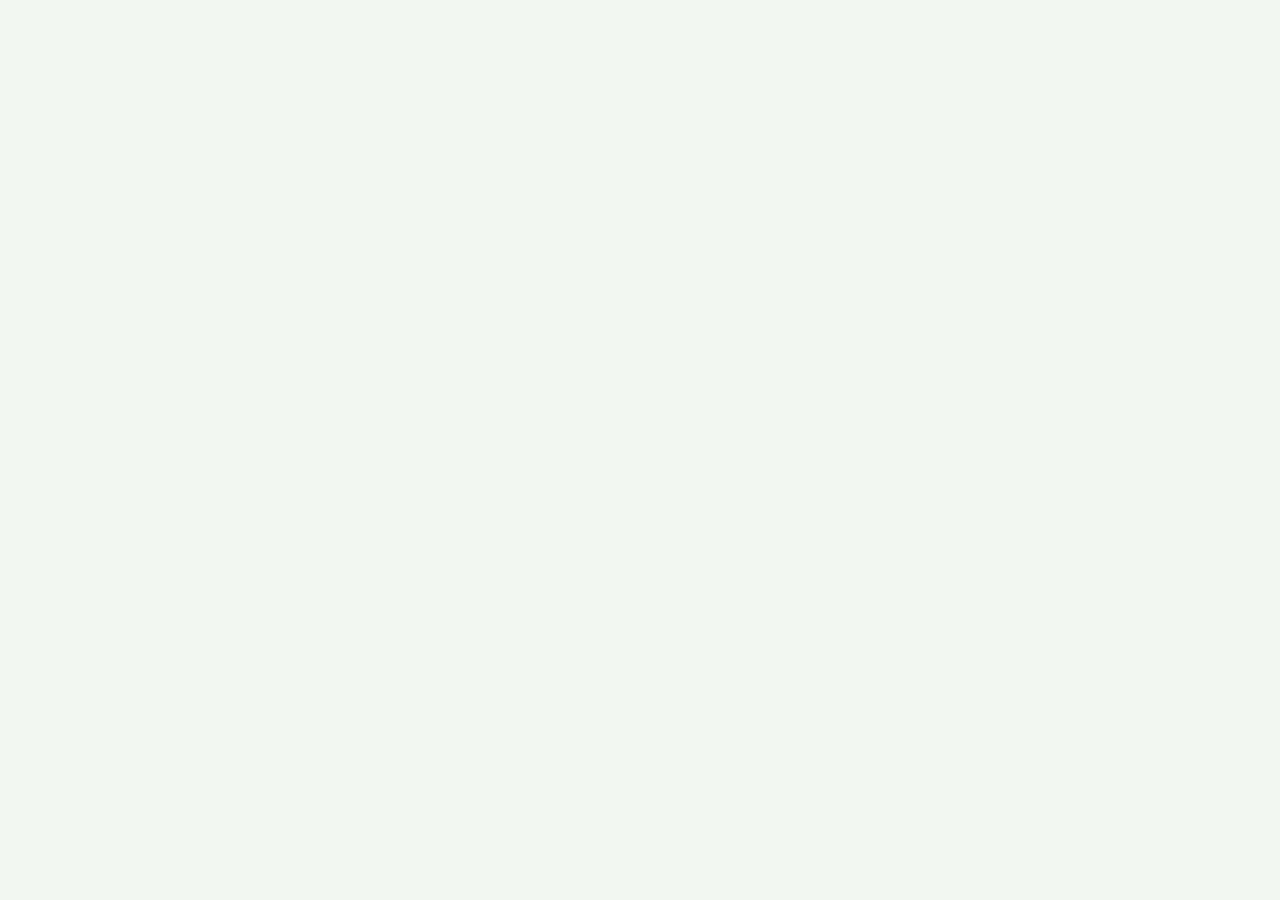
==== commit de7b2ee2: "Build professional sidebar admin navigation and download history list" ====
--- a/admin.html
+++ b/admin.html
@@ -7,6 +7,8 @@
 <link href="https://fonts.googleapis.com/css2?family=Hind+Siliguri:wght@400;500;600;700;800&family=Inter:wght@400;600;700;800&display=swap" rel="stylesheet">
 <link rel="stylesheet" href="styles.css?v=hero-artwork-upload-20261111-1">
 <style>
+.admin-layout{display:grid;grid-template-columns:238px minmax(0,1fr);gap:18px;align-items:start}.admin-sidebar{position:sticky;top:18px;background:var(--admin-card);border:1px solid var(--admin-line);border-radius:16px;padding:12px;box-shadow:0 8px 28px #153b2409}.admin-nav-title{font:800 10px Inter,sans-serif;letter-spacing:1.4px;color:var(--admin-muted);padding:9px 11px 12px}.admin-nav{display:grid;gap:5px}.admin-nav button{display:flex;align-items:center;gap:10px;width:100%;border:0;border-radius:9px;padding:11px 12px;background:transparent;color:var(--admin-ink);font:600 14px "Hind Siliguri",sans-serif;text-align:left;cursor:pointer}.admin-nav button:hover{background:#edf7ed}.admin-nav button[aria-current="page"]{background:#e7f5e8;color:#087443;font-weight:800}.admin-nav button span{width:22px;text-align:center;font-size:16px}.admin-content{min-width:0}.admin-content>.admin-panel{margin-bottom:0}.admin-table-wrap{width:100%;overflow-x:auto;border:1px solid var(--admin-line);border-radius:12px}.admin-data-table{width:100%;border-collapse:collapse;min-width:620px;background:var(--admin-card);color:var(--admin-ink)}.admin-data-table th,.admin-data-table td{padding:11px 13px;text-align:left;border-bottom:1px solid var(--admin-line);font-size:13px;vertical-align:middle}.admin-data-table th{background:#f0f7ef;color:#45604c;font-weight:800;white-space:nowrap}.admin-data-table tr:last-child td{border-bottom:0}.admin-data-table a{color:#087443;font-weight:700;text-decoration:underline}.admin-date-filter{display:flex;gap:8px;align-items:end;flex-wrap:wrap}.admin-date-filter label{font-size:12px;color:var(--admin-muted);font-weight:700}.admin-date-filter input{display:block;padding:9px;border:1px solid var(--admin-line);border-radius:8px;background:var(--admin-card);color:var(--admin-ink)}.admin-page-intro{margin-bottom:18px;padding:18px 20px;border:1px solid var(--admin-line);border-radius:14px;background:linear-gradient(120deg,#f2faf1,#fff)}.admin-page-intro h2{margin:0 0 4px;font-size:21px}.admin-page-intro p{margin:0;color:var(--admin-muted);font-size:13px}body[data-theme="dark"] .admin-sidebar{background:var(--admin-card);border-color:var(--admin-line)}body[data-theme="dark"] .admin-nav button:hover{background:#26392c}body[data-theme="dark"] .admin-nav button[aria-current="page"]{background:#244b31;color:#a8efbb}body[data-theme="dark"] .admin-data-table th{background:#203729;color:#c4e7cc}body[data-theme="dark"] .admin-data-table a{color:#8ce5a7}body[data-theme="dark"] .admin-page-intro{background:linear-gradient(120deg,#203729,#1a2a20)}@media(max-width:900px){.admin-layout{grid-template-columns:1fr}.admin-sidebar{position:static}.admin-nav{grid-template-columns:repeat(3,minmax(0,1fr))}.admin-nav button{justify-content:center;padding:9px 6px;font-size:12px}.admin-nav button span{display:none}}@media(max-width:620px){.admin-nav{grid-template-columns:repeat(2,minmax(0,1fr))}.admin-nav button{justify-content:flex-start}.admin-nav button span{display:inline-block}.admin-content>.admin-panel{padding:14px}.admin-data-table th,.admin-data-table td{padding:9px;font-size:12px}}
+
 :root{--admin-green:#159447;--admin-green-dark:#087443;--admin-lime:#d9f99d;--admin-orange:#f59e0b;--admin-ink:#172b25;--admin-muted:#718078;--admin-line:#e4ece5;--admin-bg:#f3f7f2;--admin-card:#fff}
 *{box-sizing:border-box}body{margin:0;background:var(--admin-bg);color:var(--admin-ink);font-family:"Hind Siliguri",sans-serif}.admin-shell{max-width:1240px;margin:auto;padding:26px 22px 60px}.admin-top{display:flex;justify-content:space-between;align-items:center;gap:18px;margin-bottom:24px;padding:17px 22px;background:var(--admin-card);border:1px solid var(--admin-line);border-radius:18px;box-shadow:0 8px 28px #153b2410}.admin-brand img{display:block;width:210px;height:auto}.admin-top-actions{display:flex;align-items:center;gap:10px}.admin-eyebrow{font:800 10px Inter,sans-serif;letter-spacing:1.8px;color:var(--admin-green);text-transform:uppercase}.admin-title{font-size:27px;margin:4px 0 0}.admin-panel{background:var(--admin-card);border:1px solid var(--admin-line);border-radius:18px;padding:24px;margin:0 0 20px;box-shadow:0 8px 28px #153b2409}.panel-heading{display:flex;justify-content:space-between;align-items:center;gap:12px;margin-bottom:20px}.panel-heading h2{font-size:21px;margin:0}.panel-heading p{margin:3px 0 0;color:var(--admin-muted);font-size:13px}.admin-login{max-width:430px;margin:10vh auto}.admin-login .admin-panel{padding:30px}.admin-login h1{font-size:24px}.admin-form label,.admin-login label{display:block;font-size:13px;font-weight:700;color:#43554a}.admin-form input:not([type=file]),.admin-form textarea,.admin-form select,.admin-login input{display:block;width:100%;padding:12px 13px;margin:7px 0 16px;border:1px solid #dce6dd;border-radius:10px;background:#fbfdfb;color:#1b3025;font:inherit;outline:none;transition:.18s}.admin-form input:focus,.admin-form textarea:focus,.admin-form select:focus,.admin-login input:focus{border-color:#59b77b;box-shadow:0 0 0 3px #15944718}.admin-form textarea{min-height:104px;resize:vertical}.admin-grid{display:grid;grid-template-columns:1.2fr .8fr;gap:15px}.admin-grid.three{grid-template-columns:1fr 1fr 1fr}.upload-layout{display:grid;grid-template-columns:minmax(0,1.25fr) minmax(250px,.75fr);gap:24px;align-items:start}.upload-preview{position:sticky;top:20px;border:1px dashed #b8d8c0;background:linear-gradient(145deg,#f2faef,#fff9ec);border-radius:16px;padding:16px}.upload-preview h3{margin:0 0 12px;font-size:15px}.upload-preview-image{height:210px;border-radius:12px;background:#e9f1e9;display:grid;place-items:center;overflow:hidden;color:#829188;font-size:13px}.upload-preview-image img{width:100%;height:100%;object-fit:contain}.preview-meta{margin-top:12px;font-size:13px;color:#68776d;overflow-wrap:anywhere}.file-pick{display:flex;align-items:center;gap:12px;padding:14px;border:1px solid #dce8dc;border-radius:12px;background:#fbfdfb;margin:7px 0 15px}.file-pick input{max-width:100%;font-size:12px}.file-pick strong{display:block;font-size:13px;color:#344b3b}.file-pick small{display:block;color:#87948b;font-size:11px}.admin-actions{display:flex;gap:9px;flex-wrap:wrap}.admin-btn{border:0;border-radius:9px;padding:11px 17px;background:linear-gradient(135deg,#159447,#087443);color:white;font-weight:700;cursor:pointer;box-shadow:0 5px 12px #08744320;transition:.18s}.admin-btn:hover{transform:translateY(-1px);filter:brightness(1.04)}.admin-btn.light{background:#edf8ed;color:#176b39;box-shadow:none;border:1px solid #d4ead6}.admin-btn.orange{background:linear-gradient(135deg,#ffbd45,#f08b12);color:#392400;box-shadow:0 5px 12px #f59e0b20}.admin-btn.danger{background:#fff0ed;color:#b93826;box-shadow:none;border:1px solid #f6d2cb}.admin-btn.small{padding:8px 11px;font-size:12px}.admin-btn:disabled{opacity:.55;cursor:wait;transform:none}.admin-message{min-height:23px;margin:12px 0 0;color:#178044;font-weight:700}.admin-message.error{color:#bd3e2e}.admin-hint{color:#839087;font-size:12px;margin:0 0 14px}.asset-status{padding:12px;border-radius:10px;background:#f1f8ee;color:#3b6542;margin:8px 0 14px;font-size:13px}.admin-toolbar{display:flex;gap:10px;align-items:center;flex-wrap:wrap;margin-bottom:17px}.admin-search{flex:1;min-width:190px;padding:11px 13px;border:1px solid #dce6dd;border-radius:10px;background:#fbfdfb;font:inherit}.admin-filter{padding:10px;border:1px solid #dce6dd;border-radius:10px;background:white;color:#43554a}.admin-count{font-size:12px;color:#7b897f;margin-left:auto}.admin-list{display:grid;grid-template-columns:repeat(3,minmax(0,1fr));gap:15px}.admin-list.list-view{grid-template-columns:1fr}.admin-item{display:grid;grid-template-columns:1fr;overflow:hidden;border:1px solid var(--admin-line);border-radius:15px;background:#fff;transition:.2s}.admin-item:hover{transform:translateY(-3px);box-shadow:0 14px 30px #183c2414}.admin-list.list-view .admin-item{grid-template-columns:160px minmax(0,1fr);align-items:center}.admin-item-image{height:180px;background:linear-gradient(135deg,#eff7ee,#fff7e8);display:grid;place-items:center;overflow:hidden;padding:12px}.admin-list.list-view .admin-item-image{height:100%;min-height:145px}.admin-item-image img{width:100%;height:100%;max-height:200px;object-fit:contain;border-radius:8px}.admin-no-image{color:#91a097;font-size:12px}.admin-item-body{padding:15px}.admin-item-top{display:flex;justify-content:space-between;align-items:center;gap:8px}.admin-item h3{font-size:17px;margin:8px 0 3px;overflow-wrap:anywhere}.admin-item p{font-size:12px;color:#839087;margin:4px 0}.admin-price{font:800 17px Inter,sans-serif;color:#137a40;margin:8px 0}.admin-tag{display:inline-flex;align-items:center;border-radius:30px;padding:5px 9px;font-size:10px;font-weight:700;background:#eaf8ed;color:#18753c}.admin-tag.muted{background:#f1f3f2;color:#76837a}.admin-item-actions{display:flex;gap:7px;flex-wrap:wrap;margin-top:12px}.admin-empty{grid-column:1/-1;text-align:center;padding:35px;color:#819087;background:#f8fbf7;border:1px dashed #d4e2d5;border-radius:14px}.orders-grid{display:grid;grid-template-columns:repeat(3,1fr);gap:12px;margin-bottom:18px}.order-stat{border-radius:13px;padding:15px;background:linear-gradient(135deg,#f0faef,#fff);border:1px solid #e0eee0}.order-stat span{font-size:12px;color:#77867b}.order-stat strong{display:block;font:800 23px Inter,sans-serif;color:#176e3b;margin-top:5px}.orders-list{display:grid;gap:13px}.order-card{border:1px solid #e3ebe3;border-left:5px solid #e5a12b;border-radius:13px;padding:16px;background:#fff}.order-card.paid{border-left-color:#20a35a}.order-card.rejected{border-left-color:#d85b4b}.order-card-head{display:flex;justify-content:space-between;align-items:center;gap:12px;flex-wrap:wrap}.order-card h3{font:700 14px Inter,sans-serif;margin:0;overflow-wrap:anywhere}.order-card p{font-size:13px;color:#748177;margin:7px 0}.order-status{padding:5px 10px;border-radius:30px;background:#fff5df;color:#9a650a;font-size:11px;font-weight:800}.order-card.paid .order-status{background:#e9f8ed;color:#17733b}.order-card.rejected .order-status{background:#fff0ed;color:#b43e30}.order-downloads a{display:inline-block;color:#11763c;font-size:12px;text-decoration:underline;margin:5px 12px 0 0}.modal{border:0;padding:0;border-radius:18px;width:min(850px,calc(100% - 24px));max-height:90dvh;overflow:auto;box-shadow:0 25px 80px #102d1b40}.modal::backdrop{background:#102d1b99}.modal-inner{padding:22px;position:relative}.modal-close{position:absolute;right:15px;top:15px;border:0;background:#edf4ed;border-radius:50%;width:35px;height:35px;font-size:22px;cursor:pointer}.modal-product{display:grid;grid-template-columns:1fr 1fr;gap:22px;align-items:center;padding-top:12px}.modal-product img{width:100%;max-height:480px;object-fit:contain;background:#f1f7f0;border-radius:13px}.modal-product h2{font-size:25px;margin:8px 0}.modal-product p{color:#68776d;line-height:1.8}.modal-price{font:800 23px Inter,sans-serif;color:#148044}.modal-file{background:#f1f8ef;padding:10px;border-radius:9px;color:#47704d;font-size:12px;margin-top:10px}.admin-login-logo{width:230px;max-width:100%;margin-bottom:16px}.admin-footer{text-align:center;color:#9aa69e;font-size:11px;margin-top:20px}
 @media(max-width:900px){.admin-list{grid-template-columns:repeat(2,minmax(0,1fr))}.upload-layout{grid-template-columns:1fr}.upload-preview{position:static}.orders-grid{grid-template-columns:repeat(3,1fr)}}
@@ -91,7 +93,20 @@
 #notificationPanel .order-card{border-left-color:#6c9d48}
 #notificationPanel .order-card .order-status{background:#edf6e6;color:#426b2e}
 @media(max-width:620px){#notificationPanel .admin-grid{grid-template-columns:1fr}}
-.admin-theme-icon{width:40px;height:40px;display:grid;place-items:center;padding:0}.admin-theme-icon svg{width:19px;height:19px;fill:none;stroke:currentColor;stroke-width:1.8;stroke-linecap:round;stroke-linejoin:round}.admin-product-tags{display:flex;flex-wrap:wrap;gap:5px;margin:6px 0}.admin-product-tags span{display:inline-flex;padding:3px 8px;border-radius:20px;background:#eff7e9;color:#3c713c;font-size:10px;font-weight:700}body[data-theme="dark"] .admin-product-tags span{background:#294331;color:#b9e8c4}</style>
+.admin-theme-icon{width:40px;height:40px;display:grid;place-items:center;padding:0}.admin-theme-icon svg{width:19px;height:19px;fill:none;stroke:currentColor;stroke-width:1.8;stroke-linecap:round;stroke-linejoin:round}.admin-product-tags{display:flex;flex-wrap:wrap;gap:5px;margin:6px 0}.admin-product-tags span{display:inline-flex;padding:3px 8px;border-radius:20px;background:#eff7e9;color:#3c713c;font-size:10px;font-weight:700}body[data-theme="dark"] .admin-product-tags span{background:#294331;color:#b9e8c4}.sales-stats{grid-template-columns:repeat(4,minmax(0,1fr))}
+.sales-stats .order-stat small{display:block;margin-top:5px;color:#748177;font-size:11px}
+.sales-period-tabs{display:flex;gap:8px;flex-wrap:wrap;margin:8px 0 14px}
+.sales-table-wrap{width:100%;overflow-x:auto;border:1px solid var(--admin-line);border-radius:12px}
+.sales-table{width:100%;border-collapse:collapse;min-width:360px;background:var(--admin-card);color:var(--admin-ink)}
+.sales-table th,.sales-table td{padding:12px 14px;text-align:left;border-bottom:1px solid var(--admin-line);font-size:13px}
+.sales-table th{background:#f0f7ef;color:#45604c;font-weight:800}.sales-table td:last-child{font-weight:800;color:#168044}
+.sales-table tbody tr:last-child td{border-bottom:0}
+body[data-theme="dark"] .sales-stats .order-stat small{color:#a4b4a8}
+body[data-theme="dark"] .sales-table th{background:#203729;color:#c4e7cc}
+body[data-theme="dark"] .sales-table td:last-child{color:#8ce5a7}
+@media(max-width:900px){.sales-stats{grid-template-columns:repeat(2,minmax(0,1fr))}}
+@media(max-width:620px){.sales-stats{grid-template-columns:repeat(2,minmax(0,1fr))}.sales-table th,.sales-table td{padding:10px;font-size:12px}}
+</style>
 </head>
 <body>
 <div class="admin-shell">
@@ -108,7 +123,24 @@
       <a class="admin-brand" href="/"><img src="/sajjadhub-logo.svg" alt="Sajjadhub"></a>
       <div class="admin-top-actions"><div><div class="admin-eyebrow">STORE CONTROL CENTER</div><h1 class="admin-title">অ্যাডমিন ড্যাশবোর্ড</h1></div><button id="themeToggle" class="admin-btn light admin-theme-icon" type="button" aria-label="ডার্ক মোড চালু করুন" title="ডার্ক মোড"><svg viewBox="0 0 24 24" aria-hidden="true"><path d="M20.5 15.5A8.5 8.5 0 0 1 8.5 3.5 8.5 8.5 0 1 0 20.5 15.5Z"/></svg></button><button id="logout" class="admin-btn danger">লগআউট</button></div>
     </header>
-    <section class="admin-panel" id="heroDesignPanel">
+    <div class="admin-layout">
+      <aside class="admin-sidebar"><div class="admin-nav-title">WORKSPACE MENU</div><nav class="admin-nav" aria-label="অ্যাডমিন বিভাগ">
+        <button type="button" data-admin-nav="overview"><span>⌂</span>ওভারভিউ</button><button type="button" data-admin-nav="products"><span>▤</span>সকল পণ্য</button><button type="button" data-admin-nav="upload"><span>＋</span>নতুন আপলোড</button><button type="button" data-admin-nav="downloads"><span>⇩</span>ডাউনলোড হিসাব</button><button type="button" data-admin-nav="orders"><span>▣</span>অর্ডার ও পেমেন্ট</button><button type="button" data-admin-nav="sales"><span>৳</span>বিক্রির হিসাব</button><button type="button" data-admin-nav="members"><span>♙</span>সদস্য</button><button type="button" data-admin-nav="notifications"><span>♧</span>নোটিফিকেশন</button><button type="button" data-admin-nav="homepage"><span>✦</span>হোমপেজ ডিজাইন</button>
+      </nav></aside><main class="admin-content">
+      <section class="admin-panel" id="overviewPanel" data-admin-section="overview"><div class="admin-page-intro"><div class="admin-eyebrow">STORE OVERVIEW</div><h2>স্বাগতম Sajjadhub Admin-এ</h2><p>বাম পাশের মেনু থেকে প্রয়োজনীয় বিভাগ নির্বাচন করুন। প্রতিটি কাজ আলাদা ও পরিষ্কার তালিকায় সাজানো হয়েছে।</p></div><div class="orders-grid"><div class="order-stat"><span>মোট পণ্য</span><strong id="overviewProducts">০</strong></div><div class="order-stat"><span>মোট অর্ডার</span><strong id="overviewOrders">০</strong></div><div class="order-stat"><span>মোট সদস্য</span><strong id="overviewMembers">০</strong></div></div><div class="admin-actions"><button class="admin-btn" type="button" data-admin-nav="upload">＋ নতুন পণ্য আপলোড</button><button class="admin-btn light" type="button" data-admin-nav="orders">অর্ডার যাচাই করুন</button><button class="admin-btn light" type="button" data-admin-nav="sales">বিক্রির রিপোর্ট দেখুন</button></div></section>
+    <section class="admin-panel" id="salesDashboard" data-admin-section="sales">
+      <div class="panel-heading"><div><div class="admin-eyebrow">SALES ANALYTICS</div><h2>বিক্রির হিসাব</h2><p>শুধু যাচাই করে Paid করা অর্ডারের বিক্রি এখানে গণনা হবে। তারিখ বাংলাদেশ সময় অনুযায়ী।</p></div><button id="refreshSales" class="admin-btn light small" type="button">হিসাব রিফ্রেশ</button></div>
+      <div class="orders-grid sales-stats">
+        <div class="order-stat"><span>সর্বমোট বিক্রি</span><strong id="salesAllTime">৳০</strong><small id="salesAllTimeOrders">০টি Paid অর্ডার</small></div>
+        <div class="order-stat"><span>এই সপ্তাহের বিক্রি</span><strong id="salesThisWeek">৳০</strong><small id="salesThisWeekOrders">০টি Paid অর্ডার</small></div>
+        <div class="order-stat"><span>এই মাসের বিক্রি</span><strong id="salesThisMonth">৳০</strong><small id="salesThisMonthOrders">০টি Paid অর্ডার</small></div>
+        <div class="order-stat"><span>আজকের বিক্রি</span><strong id="salesToday">৳০</strong><small id="salesTodayOrders">০টি Paid অর্ডার</small></div>
+      </div>
+      <div class="sales-period-tabs" role="group" aria-label="বিক্রির হিসাবের সময়"><button type="button" class="admin-btn small" data-sales-period="daily" aria-pressed="true">দিনভিত্তিক</button><button type="button" class="admin-btn light small" data-sales-period="weekly" aria-pressed="false">সপ্তাহভিত্তিক</button><button type="button" class="admin-btn light small" data-sales-period="monthly" aria-pressed="false">মাসভিত্তিক</button></div>
+      <div class="sales-table-wrap"><table class="sales-table"><thead><tr><th id="salesPeriodHeading">তারিখ</th><th>Paid অর্ডার</th><th>মোট বিক্রি</th></tr></thead><tbody id="salesBreakdown"><tr><td colspan="3">হিসাব লোড হচ্ছে...</td></tr></tbody></table></div>
+      <p id="salesMessage" class="admin-message" role="status"></p>
+    </section>
+    <section class="admin-panel" id="heroDesignPanel" data-admin-section="homepage">
       <div class="panel-heading"><div><div class="admin-eyebrow">HOMEPAGE FEATURED DESIGNS</div><h2>হোমপেজের সেরা দুই ডিজাইন</h2><p>“DESIGN YOUR WORLD” অংশের দুটি বই/পোস্টারে কোন ডিজাইন দেখাবে, এখান থেকে বেছে নিন।</p></div><span class="admin-tag">HERO SHOWCASE</span></div>
       <form id="heroDesignsForm" class="admin-form">
         <div class="admin-grid">
@@ -133,12 +165,12 @@
           <div class="hero-admin-preview">প্রথম সোর্স ডিজাইন ও ছবি নির্বাচন করুন</div>
           <div class="hero-admin-preview">দ্বিতীয় সোর্স ডিজাইন ও ছবি নির্বাচন করুন</div>
         </div>
-        <p class="admin-hint">সোর্স ডিজাইন শুধু নাম/তথ্য হিসেবে থাকবে। বইয়ের মকআপে দেখানোর জন্য আলাদা মাপের উপযোগী ছবি এখানে আপলোড করুন। ছবি JPG, PNG, WEBP বা GIF হতে পারবে (সর্বোচ্চ ৮ MB)। নতুন ছবি না দিলে আগের আপলোড করা ছবিই থাকবে।</p>
+        <p class="admin-hint">সোর্স ডিজাইন শুধু নাম/তথ্য হিসেবে থাকবে। বইয়ের মকআপে দেখানোর জন্য আলাদা মাপের উপযোগী ছবি এখানে আপলোড করুন। ছবি অবশ্যই 1200 × 1600 px (3:4) হতে হবে; JPG, PNG, WEBP বা GIF ফরম্যাটে সর্বোচ্চ ২ MB। নতুন ছবি না দিলে আগের আপলোড করা ছবিই থাকবে।</p>
         <div class="admin-actions"><button class="admin-btn" id="saveHeroDesigns" type="submit">হোমপেজে প্রকাশ করুন</button><button class="admin-btn light small" id="refreshHeroDesigns" type="button">রিফ্রেশ</button></div>
         <p id="heroDesignMessage" class="admin-message" role="status"></p>
       </form>
     </section>
-    <section class="admin-panel" id="uploadPanel">
+    <section class="admin-panel" id="uploadPanel" data-admin-section="upload">
       <div class="panel-heading"><div><div class="admin-eyebrow">CREATE A PRODUCT</div><h2 id="formTitle">নতুন ডিজাইন আপলোড</h2><p>ছবি, ডাউনলোড ফাইল ও পণ্যের তথ্য এক জায়গায় সাজিয়ে দিন।</p></div><span class="admin-tag">PRODUCT UPLOAD</span></div>
       <form id="productForm" class="admin-form">
         <input id="productId" type="hidden">
@@ -167,12 +199,13 @@
         </div>
       </form>
     </section>
-    <section class="admin-panel">
+    <section class="admin-panel" id="productListPanel" data-admin-section="products">
       <div class="panel-heading"><div><div class="admin-eyebrow">YOUR CATALOG</div><h2>আপনার আপলোড করা ডিজাইন</h2><p>প্রতিটি পণ্য লিস্ট, প্রিভিউ ও বিস্তারিতভাবে দেখুন।</p></div><span id="productCount" class="admin-tag">০টি পণ্য</span></div>
-      <div class="admin-toolbar"><input id="productSearch" class="admin-search" type="search" placeholder="ডিজাইনের নাম দিয়ে খুঁজুন..."><select id="productFilter" class="admin-filter"><option value="all">সব পণ্য</option><option value="active">সাইটে প্রকাশিত</option><option value="hidden">লুকানো</option><option value="file">ডাউনলোড ফাইল আছে</option><option value="missing">ডাউনলোড ফাইল নেই</option></select><button id="gridView" class="admin-btn light small" type="button">কার্ড ভিউ</button><button id="listView" class="admin-btn light small" type="button">লিস্ট ভিউ</button></div>
+      <div class="admin-toolbar"><input id="productSearch" class="admin-search" type="search" placeholder="ডিজাইনের নাম দিয়ে খুঁজুন..."><div class="admin-date-filter"><label>আপলোড শুরু <input id="productDateFrom" type="date"></label><label>আপলোড শেষ <input id="productDateTo" type="date"></label></div><select id="productFilter" class="admin-filter"><option value="all">সব পণ্য</option><option value="active">সাইটে প্রকাশিত</option><option value="hidden">লুকানো</option><option value="file">ডাউনলোড ফাইল আছে</option><option value="missing">ডাউনলোড ফাইল নেই</option></select></div>
       <div id="products" class="admin-list"></div>
     </section>
-    <section class="admin-panel" id="notificationPanel">
+    <section class="admin-panel" id="downloadHistoryPanel" data-admin-section="downloads"><div class="panel-heading"><div><div class="admin-eyebrow">CUSTOMER DOWNLOAD ACTIVITY</div><h2>ডাউনলোড হিসাব</h2><p>ফাইল সার্ভার থেকে সফলভাবে সরবরাহ হওয়া প্রতিটি অনুরোধ এখানে দেখা যাবে।</p></div><button id="refreshDownloads" class="admin-btn light small" type="button">রিফ্রেশ</button></div><div class="admin-toolbar"><input id="downloadSearch" class="admin-search" type="search" placeholder="ক্রেতা, পণ্য বা অর্ডার দিয়ে খুঁজুন"><div class="admin-date-filter"><label>শুরু <input id="downloadDateFrom" type="date"></label><label>শেষ <input id="downloadDateTo" type="date"></label><button id="clearDownloadDates" class="admin-btn light small" type="button">তারিখ মুছুন</button></div></div><p id="downloadCount" class="admin-hint">ডাউনলোডের হিসাব লোড হচ্ছে...</p><div id="downloadsTable"></div></section>
+    <section class="admin-panel" id="notificationPanel" data-admin-section="notifications">
       <div class="panel-heading"><div><div class="admin-eyebrow">CUSTOMER NOTIFICATIONS</div><h2>কাস্টমার নোটিফিকেশন</h2><p>অফার, নতুন ডিজাইন বা নির্দিষ্ট ক্রেতার কেনা পণ্যের আপডেট পাঠান।</p></div><span class="admin-tag">MESSAGE CENTER</span></div>
       <form id="notificationForm" class="admin-form">
         <div class="admin-grid">
@@ -191,21 +224,23 @@
       <div class="panel-heading" style="margin-top:24px"><div><h2>প্রকাশিত নোটিফিকেশন</h2><p>প্রয়োজনে কোনো বার্তা সরিয়ে দিতে পারবেন।</p></div><button id="refreshNotifications" class="admin-btn light small" type="button">রিফ্রেশ</button></div>
       <div id="adminNotifications" class="orders-list"></div>
     </section>
-    <section class="admin-panel" id="membersPanel">
+    <section class="admin-panel" id="membersPanel" data-admin-section="members">
       <div class="panel-heading"><div><div class="admin-eyebrow">CUSTOMER MEMBERS</div><h2>সদস্য ব্যবস্থাপনা</h2><p>সাইটে কতজন সদস্য হয়েছেন এবং তাদের ইউজারনেম ও যোগদানের তারিখ দেখুন।</p></div><button id="refreshMembers" class="admin-btn light small" type="button">রিফ্রেশ</button></div>
       <div class="orders-grid"><div class="order-stat"><span>মোট সদস্য</span><strong id="totalMembers">০</strong></div><div class="order-stat"><span>সক্রিয় সদস্য</span><strong id="activeMembers">০</strong></div><div class="order-stat"><span>সদস্য লগইন ব্যবস্থা</span><strong>চালু</strong></div></div>
       <div class="admin-toolbar"><input id="memberSearch" class="admin-search" type="search" placeholder="ইউজারনেম দিয়ে খুঁজুন..."></div>
       <div id="members" class="orders-list"></div><p class="admin-hint">নিরাপত্তার জন্য এখানে কখনো সদস্যদের পাসওয়ার্ড দেখানো হয় না।</p>
     </section>
-    <section class="admin-panel">
+    <section class="admin-panel" id="ordersPanel" data-admin-section="orders">
       <div class="panel-heading"><div><div class="admin-eyebrow">SALES & PAYMENTS</div><h2>বিক্রয় ও অর্ডার</h2><p>ক্রেতার অর্ডার ও পেমেন্টের অবস্থা এখানে দেখুন।</p></div><button id="refreshOrders" class="admin-btn light small" type="button">রিফ্রেশ</button></div>
       <div class="orders-grid"><div class="order-stat"><span>মোট অর্ডার</span><strong id="totalOrders">০</strong></div><div class="order-stat"><span>পেমেন্ট সম্পন্ন</span><strong id="paidOrders">০</strong></div><div class="order-stat"><span>অপেক্ষমাণ</span><strong id="pendingOrders">০</strong></div></div>
-      <div class="admin-toolbar"><input id="orderSearch" class="admin-search" type="search" placeholder="অর্ডার নম্বর / ক্রেতা / TrxID"><select id="orderFilter" class="admin-filter"><option value="all">সব অর্ডার</option><option value="pending">Pending</option><option value="paid">Paid</option><option value="rejected">Rejected</option></select></div>
+      <div class="admin-toolbar"><input id="orderSearch" class="admin-search" type="search" placeholder="অর্ডার নম্বর / ক্রেতা / TrxID"><div class="admin-date-filter"><label>শুরু <input id="orderDateFrom" type="date"></label><label>শেষ <input id="orderDateTo" type="date"></label></div><select id="orderFilter" class="admin-filter"><option value="all">সব অর্ডার</option><option value="pending">Pending</option><option value="paid">Paid</option><option value="rejected">Rejected</option></select></div>
       <div id="orders" class="orders-list"></div>
     </section>
+      </main>
+    </div>
     <div class="admin-footer">Sajjadhub · Digital Design Store Admin</div>
   </div>
 </div>
 <dialog id="productModal" class="modal"><div class="modal-inner"><button class="modal-close" data-close="productModal" aria-label="বন্ধ করুন">×</button><div id="productModalContent"></div></div></dialog>
-<script src="admin.js?v=hero-artwork-upload-20261111-1"></script>
+<script src="admin.js?v=pro-admin-20261111-1"></script>
 </body></html>
--- a/styles.css
+++ b/styles.css
@@ -743,8 +743,10 @@
 
 
 /* Admin-managed featured artwork in the DESIGN YOUR WORLD hero */
+.hero-art:not(.hero-ready) .poster{visibility:hidden}
+.poster{width:205px;height:auto;aspect-ratio:3/4;padding:0;overflow:hidden}
 .poster.has-featured-design{padding:0;overflow:hidden;display:block;background:#f1f4ef}
-.hero-feature-image{display:block;width:100%;height:100%;object-fit:contain;background:#f7f8f5}
+.hero-feature-image{display:block;width:100%;height:100%;object-fit:contain;background:transparent}
 .hero-feature-caption{position:absolute;left:0;right:0;bottom:0;padding:24px 12px 10px;background:linear-gradient(transparent,#0009);color:#fff;font:700 11px "Hind Siliguri",sans-serif;letter-spacing:.2px;overflow:hidden;text-overflow:ellipsis;white-space:nowrap}
 .hero-admin-previews{display:grid;grid-template-columns:1fr 1fr;gap:14px;margin:10px 0 15px}
 .hero-admin-preview{min-width:0;min-height:130px;padding:12px;border:1px dashed #b8d8c0;border-radius:12px;background:#f6faf4;display:flex;flex-direction:column;align-items:center;justify-content:center;gap:8px;color:#829188;font-size:12px;text-align:center}
@@ -753,3 +755,24 @@
 body[data-theme="dark"] .hero-admin-preview{background:#1e3024;border-color:#405746;color:#c4d7c8}
 body[data-theme="dark"] .hero-admin-preview strong{color:#b8edc6}
 @media(max-width:620px){.hero-admin-previews{grid-template-columns:1fr 1fr;gap:8px}.hero-admin-preview{padding:8px}.hero-admin-preview img{height:125px}}
+
+.hero-upload-grid input[type="file"]{display:block;width:100%;margin-top:8px}
+.hero-upload-grid small{display:block;color:var(--muted,#667085);font-size:12px;margin-top:5px;overflow-wrap:anywhere}
+
+
+/* Interactive floating featured-book mockups */
+.poster.has-featured-design{width:225px;height:300px;padding:0;overflow:visible;display:block;background:transparent;border:0;cursor:pointer;transform-style:preserve-3d;filter:drop-shadow(0 24px 18px #0005);transition:filter .25s ease}
+.poster.has-featured-design .hero-feature-image{position:relative;z-index:1;display:block;width:100%;height:100%;aspect-ratio:3 / 4;object-fit:contain;border-radius:3px;background:transparent;pointer-events:none}
+.poster.has-featured-design::after{content:"";position:absolute;z-index:0;left:12%;right:12%;height:17px;bottom:-20px;border-radius:50%;background:#0009;filter:blur(13px);transform:scaleX(.86);opacity:.72;transition:opacity .3s ease,transform .3s ease}
+.poster-back.has-featured-design{animation:heroBookFloatBack 4.8s ease-in-out infinite}
+.poster-front.has-featured-design{animation:heroBookFloatFront 4.2s ease-in-out infinite}
+.poster-back.has-featured-design:hover,.poster-back.has-featured-design:focus-visible,.poster-front.has-featured-design:hover,.poster-front.has-featured-design:focus-visible{filter:drop-shadow(0 30px 24px #0007);outline:2px solid #c7f36b;outline-offset:7px}
+.poster.has-featured-design:hover::after,.poster.has-featured-design:focus-visible::after{opacity:.95;transform:scaleX(1.08)}
+@keyframes heroBookFloatBack{0%,100%{transform:rotate(-12deg) translate(-68px,5px) translateY(0)}50%{transform:rotate(-12deg) translate(-68px,5px) translateY(-10px)}}
+@keyframes heroBookFloatFront{0%,100%{transform:rotate(8deg) translate(45px,5px) translateY(0)}50%{transform:rotate(8deg) translate(45px,5px) translateY(-13px)}}
+@media(max-width:900px){.poster.has-featured-design{width:195px;height:260px}}
+@media(max-width:620px){.poster.has-featured-design{width:166px;height:222px}.poster-back.has-featured-design{animation-duration:5.2s}.poster-front.has-featured-design{animation-duration:4.6s}}
+@media(prefers-reduced-motion:reduce){.poster.has-featured-design{animation:none!important;transition:none}}
+
+/* Clickable hero new-collection chip */
+.floating-chip{border:0;cursor:pointer;font:inherit;transition:transform .18s,box-shadow .18s}.floating-chip:hover{transform:translateY(-3px);box-shadow:0 14px 30px #0003}.floating-chip:focus-visible{outline:3px solid #c7f36b;outline-offset:4px}
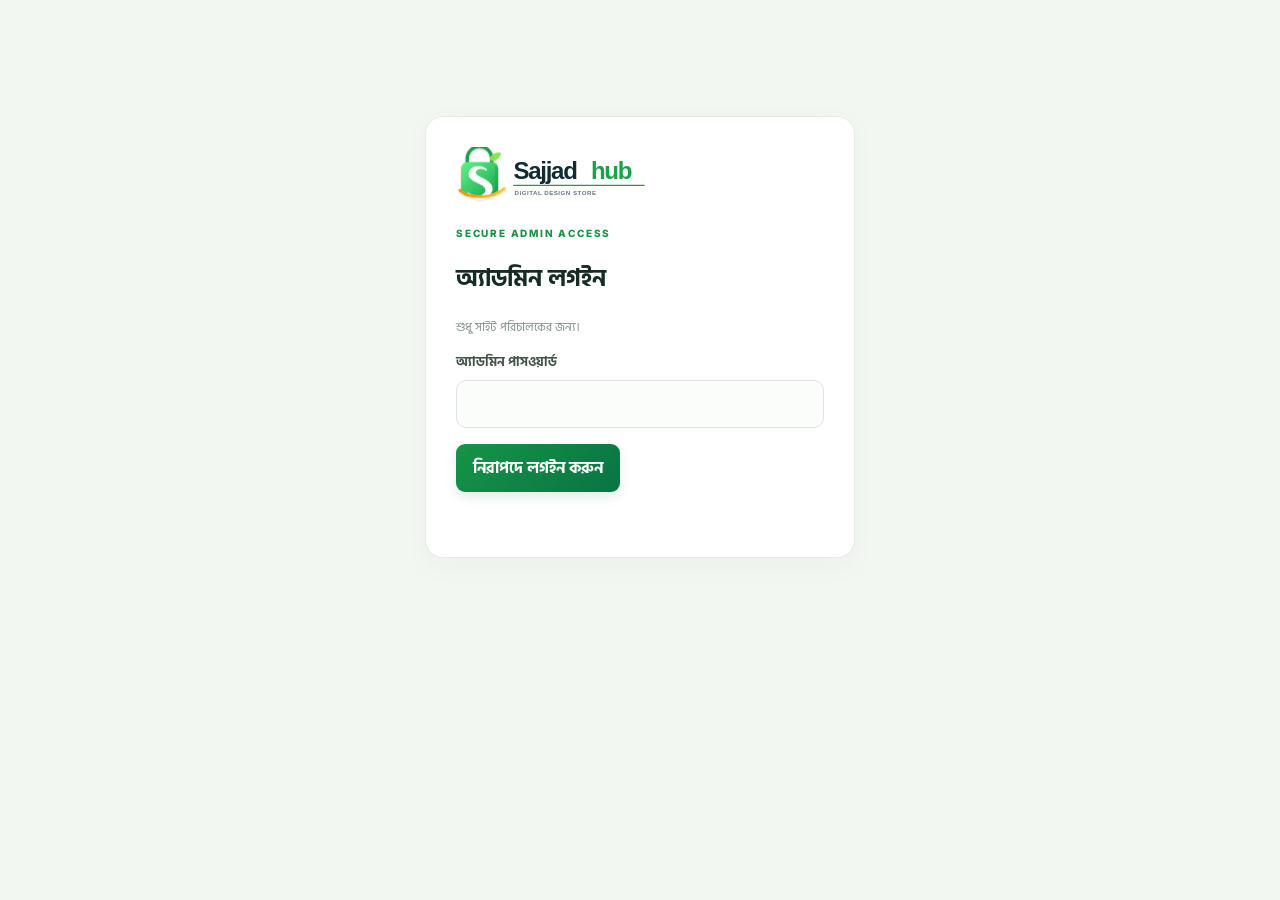
==== commit 529469ea: "Add bKash and Rocket manual payment options" ====
--- a/admin.html
+++ b/admin.html
@@ -7,7 +7,7 @@
 <link href="https://fonts.googleapis.com/css2?family=Hind+Siliguri:wght@400;500;600;700;800&family=Inter:wght@400;600;700;800&display=swap" rel="stylesheet">
 <link rel="stylesheet" href="styles.css?v=hero-artwork-upload-20261111-1">
 <style>
-.admin-layout{display:grid;grid-template-columns:238px minmax(0,1fr);gap:18px;align-items:start}.admin-sidebar{position:sticky;top:18px;background:var(--admin-card);border:1px solid var(--admin-line);border-radius:16px;padding:12px;box-shadow:0 8px 28px #153b2409}.admin-nav-title{font:800 10px Inter,sans-serif;letter-spacing:1.4px;color:var(--admin-muted);padding:9px 11px 12px}.admin-nav{display:grid;gap:5px}.admin-nav button{display:flex;align-items:center;gap:10px;width:100%;border:0;border-radius:9px;padding:11px 12px;background:transparent;color:var(--admin-ink);font:600 14px "Hind Siliguri",sans-serif;text-align:left;cursor:pointer}.admin-nav button:hover{background:#edf7ed}.admin-nav button[aria-current="page"]{background:#e7f5e8;color:#087443;font-weight:800}.admin-nav button span{width:22px;text-align:center;font-size:16px}.admin-content{min-width:0}.admin-content>.admin-panel{margin-bottom:0}.admin-table-wrap{width:100%;overflow-x:auto;border:1px solid var(--admin-line);border-radius:12px}.admin-data-table{width:100%;border-collapse:collapse;min-width:620px;background:var(--admin-card);color:var(--admin-ink)}.admin-data-table th,.admin-data-table td{padding:11px 13px;text-align:left;border-bottom:1px solid var(--admin-line);font-size:13px;vertical-align:middle}.admin-data-table th{background:#f0f7ef;color:#45604c;font-weight:800;white-space:nowrap}.admin-data-table tr:last-child td{border-bottom:0}.admin-data-table a{color:#087443;font-weight:700;text-decoration:underline}.admin-date-filter{display:flex;gap:8px;align-items:end;flex-wrap:wrap}.admin-date-filter label{font-size:12px;color:var(--admin-muted);font-weight:700}.admin-date-filter input{display:block;padding:9px;border:1px solid var(--admin-line);border-radius:8px;background:var(--admin-card);color:var(--admin-ink)}.admin-page-intro{margin-bottom:18px;padding:18px 20px;border:1px solid var(--admin-line);border-radius:14px;background:linear-gradient(120deg,#f2faf1,#fff)}.admin-page-intro h2{margin:0 0 4px;font-size:21px}.admin-page-intro p{margin:0;color:var(--admin-muted);font-size:13px}body[data-theme="dark"] .admin-sidebar{background:var(--admin-card);border-color:var(--admin-line)}body[data-theme="dark"] .admin-nav button:hover{background:#26392c}body[data-theme="dark"] .admin-nav button[aria-current="page"]{background:#244b31;color:#a8efbb}body[data-theme="dark"] .admin-data-table th{background:#203729;color:#c4e7cc}body[data-theme="dark"] .admin-data-table a{color:#8ce5a7}body[data-theme="dark"] .admin-page-intro{background:linear-gradient(120deg,#203729,#1a2a20)}@media(max-width:900px){.admin-layout{grid-template-columns:1fr}.admin-sidebar{position:static}.admin-nav{grid-template-columns:repeat(3,minmax(0,1fr))}.admin-nav button{justify-content:center;padding:9px 6px;font-size:12px}.admin-nav button span{display:none}}@media(max-width:620px){.admin-nav{grid-template-columns:repeat(2,minmax(0,1fr))}.admin-nav button{justify-content:flex-start}.admin-nav button span{display:inline-block}.admin-content>.admin-panel{padding:14px}.admin-data-table th,.admin-data-table td{padding:9px;font-size:12px}}
+.admin-layout{display:grid;grid-template-columns:238px minmax(0,1fr);gap:18px;align-items:start}.admin-sidebar{position:sticky;top:18px;background:var(--admin-card);border:1px solid var(--admin-line);border-radius:16px;padding:12px;box-shadow:0 8px 28px #153b2409}.admin-nav-title{font:800 10px Inter,sans-serif;letter-spacing:1.4px;color:var(--admin-muted);padding:9px 11px 12px}.admin-nav{display:grid;gap:5px}.admin-nav button{display:flex;align-items:center;gap:10px;width:100%;border:0;border-radius:9px;padding:11px 12px;background:transparent;color:var(--admin-ink);font:600 14px "Hind Siliguri",sans-serif;text-align:left;cursor:pointer}.admin-nav button:hover{background:#edf7ed}.admin-nav button[aria-current="page"]{background:#e7f5e8;color:#087443;font-weight:800}.admin-nav button span{width:22px;text-align:center;font-size:16px}.admin-content{min-width:0}.admin-content>.admin-panel{margin-bottom:0}#products{display:block}.admin-table-wrap{width:100%;overflow-x:auto;border:1px solid var(--admin-line);border-radius:12px}.admin-data-table{width:100%;border-collapse:collapse;min-width:620px;background:var(--admin-card);color:var(--admin-ink)}.admin-data-table th,.admin-data-table td{padding:11px 13px;text-align:left;border-bottom:1px solid var(--admin-line);font-size:13px;vertical-align:middle}.admin-data-table th{background:#f0f7ef;color:#45604c;font-weight:800;white-space:nowrap}.admin-data-table tr:last-child td{border-bottom:0}.admin-data-table a{color:#087443;font-weight:700;text-decoration:underline}.admin-date-filter{display:flex;gap:8px;align-items:end;flex-wrap:wrap}.admin-date-filter label{font-size:12px;color:var(--admin-muted);font-weight:700}.admin-date-filter input{display:block;padding:9px;border:1px solid var(--admin-line);border-radius:8px;background:var(--admin-card);color:var(--admin-ink)}.admin-page-intro{margin-bottom:18px;padding:18px 20px;border:1px solid var(--admin-line);border-radius:14px;background:linear-gradient(120deg,#f2faf1,#fff)}.admin-page-intro h2{margin:0 0 4px;font-size:21px}.admin-page-intro p{margin:0;color:var(--admin-muted);font-size:13px}body[data-theme="dark"] .admin-sidebar{background:var(--admin-card);border-color:var(--admin-line)}body[data-theme="dark"] .admin-nav button:hover{background:#26392c}body[data-theme="dark"] .admin-nav button[aria-current="page"]{background:#244b31;color:#a8efbb}body[data-theme="dark"] .admin-data-table th{background:#203729;color:#c4e7cc}body[data-theme="dark"] .admin-data-table a{color:#8ce5a7}body[data-theme="dark"] .admin-page-intro{background:linear-gradient(120deg,#203729,#1a2a20)}@media(max-width:900px){.admin-layout{grid-template-columns:1fr}.admin-sidebar{position:static}.admin-nav{grid-template-columns:repeat(3,minmax(0,1fr))}.admin-nav button{justify-content:center;padding:9px 6px;font-size:12px}.admin-nav button span{display:none}}@media(max-width:620px){.admin-nav{grid-template-columns:repeat(2,minmax(0,1fr))}.admin-nav button{justify-content:flex-start}.admin-nav button span{display:inline-block}.admin-content>.admin-panel{padding:14px}.admin-data-table th,.admin-data-table td{padding:9px;font-size:12px}}
 
 :root{--admin-green:#159447;--admin-green-dark:#087443;--admin-lime:#d9f99d;--admin-orange:#f59e0b;--admin-ink:#172b25;--admin-muted:#718078;--admin-line:#e4ece5;--admin-bg:#f3f7f2;--admin-card:#fff}
 *{box-sizing:border-box}body{margin:0;background:var(--admin-bg);color:var(--admin-ink);font-family:"Hind Siliguri",sans-serif}.admin-shell{max-width:1240px;margin:auto;padding:26px 22px 60px}.admin-top{display:flex;justify-content:space-between;align-items:center;gap:18px;margin-bottom:24px;padding:17px 22px;background:var(--admin-card);border:1px solid var(--admin-line);border-radius:18px;box-shadow:0 8px 28px #153b2410}.admin-brand img{display:block;width:210px;height:auto}.admin-top-actions{display:flex;align-items:center;gap:10px}.admin-eyebrow{font:800 10px Inter,sans-serif;letter-spacing:1.8px;color:var(--admin-green);text-transform:uppercase}.admin-title{font-size:27px;margin:4px 0 0}.admin-panel{background:var(--admin-card);border:1px solid var(--admin-line);border-radius:18px;padding:24px;margin:0 0 20px;box-shadow:0 8px 28px #153b2409}.panel-heading{display:flex;justify-content:space-between;align-items:center;gap:12px;margin-bottom:20px}.panel-heading h2{font-size:21px;margin:0}.panel-heading p{margin:3px 0 0;color:var(--admin-muted);font-size:13px}.admin-login{max-width:430px;margin:10vh auto}.admin-login .admin-panel{padding:30px}.admin-login h1{font-size:24px}.admin-form label,.admin-login label{display:block;font-size:13px;font-weight:700;color:#43554a}.admin-form input:not([type=file]),.admin-form textarea,.admin-form select,.admin-login input{display:block;width:100%;padding:12px 13px;margin:7px 0 16px;border:1px solid #dce6dd;border-radius:10px;background:#fbfdfb;color:#1b3025;font:inherit;outline:none;transition:.18s}.admin-form input:focus,.admin-form textarea:focus,.admin-form select:focus,.admin-login input:focus{border-color:#59b77b;box-shadow:0 0 0 3px #15944718}.admin-form textarea{min-height:104px;resize:vertical}.admin-grid{display:grid;grid-template-columns:1.2fr .8fr;gap:15px}.admin-grid.three{grid-template-columns:1fr 1fr 1fr}.upload-layout{display:grid;grid-template-columns:minmax(0,1.25fr) minmax(250px,.75fr);gap:24px;align-items:start}.upload-preview{position:sticky;top:20px;border:1px dashed #b8d8c0;background:linear-gradient(145deg,#f2faef,#fff9ec);border-radius:16px;padding:16px}.upload-preview h3{margin:0 0 12px;font-size:15px}.upload-preview-image{height:210px;border-radius:12px;background:#e9f1e9;display:grid;place-items:center;overflow:hidden;color:#829188;font-size:13px}.upload-preview-image img{width:100%;height:100%;object-fit:contain}.preview-meta{margin-top:12px;font-size:13px;color:#68776d;overflow-wrap:anywhere}.file-pick{display:flex;align-items:center;gap:12px;padding:14px;border:1px solid #dce8dc;border-radius:12px;background:#fbfdfb;margin:7px 0 15px}.file-pick input{max-width:100%;font-size:12px}.file-pick strong{display:block;font-size:13px;color:#344b3b}.file-pick small{display:block;color:#87948b;font-size:11px}.admin-actions{display:flex;gap:9px;flex-wrap:wrap}.admin-btn{border:0;border-radius:9px;padding:11px 17px;background:linear-gradient(135deg,#159447,#087443);color:white;font-weight:700;cursor:pointer;box-shadow:0 5px 12px #08744320;transition:.18s}.admin-btn:hover{transform:translateY(-1px);filter:brightness(1.04)}.admin-btn.light{background:#edf8ed;color:#176b39;box-shadow:none;border:1px solid #d4ead6}.admin-btn.orange{background:linear-gradient(135deg,#ffbd45,#f08b12);color:#392400;box-shadow:0 5px 12px #f59e0b20}.admin-btn.danger{background:#fff0ed;color:#b93826;box-shadow:none;border:1px solid #f6d2cb}.admin-btn.small{padding:8px 11px;font-size:12px}.admin-btn:disabled{opacity:.55;cursor:wait;transform:none}.admin-message{min-height:23px;margin:12px 0 0;color:#178044;font-weight:700}.admin-message.error{color:#bd3e2e}.admin-hint{color:#839087;font-size:12px;margin:0 0 14px}.asset-status{padding:12px;border-radius:10px;background:#f1f8ee;color:#3b6542;margin:8px 0 14px;font-size:13px}.admin-toolbar{display:flex;gap:10px;align-items:center;flex-wrap:wrap;margin-bottom:17px}.admin-search{flex:1;min-width:190px;padding:11px 13px;border:1px solid #dce6dd;border-radius:10px;background:#fbfdfb;font:inherit}.admin-filter{padding:10px;border:1px solid #dce6dd;border-radius:10px;background:white;color:#43554a}.admin-count{font-size:12px;color:#7b897f;margin-left:auto}.admin-list{display:grid;grid-template-columns:repeat(3,minmax(0,1fr));gap:15px}.admin-list.list-view{grid-template-columns:1fr}.admin-item{display:grid;grid-template-columns:1fr;overflow:hidden;border:1px solid var(--admin-line);border-radius:15px;background:#fff;transition:.2s}.admin-item:hover{transform:translateY(-3px);box-shadow:0 14px 30px #183c2414}.admin-list.list-view .admin-item{grid-template-columns:160px minmax(0,1fr);align-items:center}.admin-item-image{height:180px;background:linear-gradient(135deg,#eff7ee,#fff7e8);display:grid;place-items:center;overflow:hidden;padding:12px}.admin-list.list-view .admin-item-image{height:100%;min-height:145px}.admin-item-image img{width:100%;height:100%;max-height:200px;object-fit:contain;border-radius:8px}.admin-no-image{color:#91a097;font-size:12px}.admin-item-body{padding:15px}.admin-item-top{display:flex;justify-content:space-between;align-items:center;gap:8px}.admin-item h3{font-size:17px;margin:8px 0 3px;overflow-wrap:anywhere}.admin-item p{font-size:12px;color:#839087;margin:4px 0}.admin-price{font:800 17px Inter,sans-serif;color:#137a40;margin:8px 0}.admin-tag{display:inline-flex;align-items:center;border-radius:30px;padding:5px 9px;font-size:10px;font-weight:700;background:#eaf8ed;color:#18753c}.admin-tag.muted{background:#f1f3f2;color:#76837a}.admin-item-actions{display:flex;gap:7px;flex-wrap:wrap;margin-top:12px}.admin-empty{grid-column:1/-1;text-align:center;padding:35px;color:#819087;background:#f8fbf7;border:1px dashed #d4e2d5;border-radius:14px}.orders-grid{display:grid;grid-template-columns:repeat(3,1fr);gap:12px;margin-bottom:18px}.order-stat{border-radius:13px;padding:15px;background:linear-gradient(135deg,#f0faef,#fff);border:1px solid #e0eee0}.order-stat span{font-size:12px;color:#77867b}.order-stat strong{display:block;font:800 23px Inter,sans-serif;color:#176e3b;margin-top:5px}.orders-list{display:grid;gap:13px}.order-card{border:1px solid #e3ebe3;border-left:5px solid #e5a12b;border-radius:13px;padding:16px;background:#fff}.order-card.paid{border-left-color:#20a35a}.order-card.rejected{border-left-color:#d85b4b}.order-card-head{display:flex;justify-content:space-between;align-items:center;gap:12px;flex-wrap:wrap}.order-card h3{font:700 14px Inter,sans-serif;margin:0;overflow-wrap:anywhere}.order-card p{font-size:13px;color:#748177;margin:7px 0}.order-status{padding:5px 10px;border-radius:30px;background:#fff5df;color:#9a650a;font-size:11px;font-weight:800}.order-card.paid .order-status{background:#e9f8ed;color:#17733b}.order-card.rejected .order-status{background:#fff0ed;color:#b43e30}.order-downloads a{display:inline-block;color:#11763c;font-size:12px;text-decoration:underline;margin:5px 12px 0 0}.modal{border:0;padding:0;border-radius:18px;width:min(850px,calc(100% - 24px));max-height:90dvh;overflow:auto;box-shadow:0 25px 80px #102d1b40}.modal::backdrop{background:#102d1b99}.modal-inner{padding:22px;position:relative}.modal-close{position:absolute;right:15px;top:15px;border:0;background:#edf4ed;border-radius:50%;width:35px;height:35px;font-size:22px;cursor:pointer}.modal-product{display:grid;grid-template-columns:1fr 1fr;gap:22px;align-items:center;padding-top:12px}.modal-product img{width:100%;max-height:480px;object-fit:contain;background:#f1f7f0;border-radius:13px}.modal-product h2{font-size:25px;margin:8px 0}.modal-product p{color:#68776d;line-height:1.8}.modal-price{font:800 23px Inter,sans-serif;color:#148044}.modal-file{background:#f1f8ef;padding:10px;border-radius:9px;color:#47704d;font-size:12px;margin-top:10px}.admin-login-logo{width:230px;max-width:100%;margin-bottom:16px}.admin-footer{text-align:center;color:#9aa69e;font-size:11px;margin-top:20px}
@@ -136,7 +136,7 @@
         <div class="order-stat"><span>এই মাসের বিক্রি</span><strong id="salesThisMonth">৳০</strong><small id="salesThisMonthOrders">০টি Paid অর্ডার</small></div>
         <div class="order-stat"><span>আজকের বিক্রি</span><strong id="salesToday">৳০</strong><small id="salesTodayOrders">০টি Paid অর্ডার</small></div>
       </div>
-      <div class="sales-period-tabs" role="group" aria-label="বিক্রির হিসাবের সময়"><button type="button" class="admin-btn small" data-sales-period="daily" aria-pressed="true">দিনভিত্তিক</button><button type="button" class="admin-btn light small" data-sales-period="weekly" aria-pressed="false">সপ্তাহভিত্তিক</button><button type="button" class="admin-btn light small" data-sales-period="monthly" aria-pressed="false">মাসভিত্তিক</button></div>
+      <div class="admin-toolbar"><button id="salesExportCsv" class="admin-btn light small" type="button">Excel রিপোর্ট</button><button id="salesExportPdf" class="admin-btn light small" type="button">PDF রিপোর্ট</button></div><div class="sales-period-tabs" role="group" aria-label="বিক্রির হিসাবের সময়"><button type="button" class="admin-btn small" data-sales-period="daily" aria-pressed="true">দিনভিত্তিক</button><button type="button" class="admin-btn light small" data-sales-period="weekly" aria-pressed="false">সপ্তাহভিত্তিক</button><button type="button" class="admin-btn light small" data-sales-period="monthly" aria-pressed="false">মাসভিত্তিক</button></div>
       <div class="sales-table-wrap"><table class="sales-table"><thead><tr><th id="salesPeriodHeading">তারিখ</th><th>Paid অর্ডার</th><th>মোট বিক্রি</th></tr></thead><tbody id="salesBreakdown"><tr><td colspan="3">হিসাব লোড হচ্ছে...</td></tr></tbody></table></div>
       <p id="salesMessage" class="admin-message" role="status"></p>
     </section>
@@ -242,5 +242,5 @@
   </div>
 </div>
 <dialog id="productModal" class="modal"><div class="modal-inner"><button class="modal-close" data-close="productModal" aria-label="বন্ধ করুন">×</button><div id="productModalContent"></div></div></dialog>
-<script src="admin.js?v=pro-admin-20261111-1"></script>
+<script src="admin.js?v=bkash-rocket-preview-20261112-1"></script>
 </body></html>
--- a/styles.css
+++ b/styles.css
@@ -776,3 +776,196 @@
 
 /* Clickable hero new-collection chip */
 .floating-chip{border:0;cursor:pointer;font:inherit;transition:transform .18s,box-shadow .18s}.floating-chip:hover{transform:translateY(-3px);box-shadow:0 14px 30px #0003}.floating-chip:focus-visible{outline:3px solid #c7f36b;outline-offset:4px}
+
+.footer-policy-links{display:flex;gap:12px;flex-wrap:wrap}.footer-policy-links a{color:inherit;font-size:12px;text-decoration:none}.footer-policy-links a:hover{color:#138347;text-decoration:underline}@media(max-width:620px){.footer-policy-links{justify-content:center}}
+
+
+/* Sajjadhub visual polish pass — preserve the existing brand and layout */
+:root{
+  color-scheme:light;
+  scroll-padding-top:96px;
+}
+html{
+  scroll-behavior:smooth;
+  text-rendering:optimizeLegibility;
+  -webkit-text-size-adjust:100%;
+}
+body{
+  -webkit-font-smoothing:antialiased;
+  -moz-osx-font-smoothing:grayscale;
+}
+::selection{
+  background:#d9f0b4;
+  color:#17220b;
+}
+:where(a,button,input,select,textarea,summary,[tabindex]):focus-visible{
+  outline:3px solid #91bd4c;
+  outline-offset:3px;
+}
+.topbar{
+  box-shadow:0 5px 22px rgba(16,24,40,.035);
+  transition:box-shadow .2s ease,background-color .2s ease;
+}
+.primary-nav a,
+.category-menu-trigger,
+.header-icon-button{
+  transition:color .18s ease,background-color .18s ease,border-color .18s ease,transform .18s ease,box-shadow .18s ease;
+}
+.primary-nav a:hover,
+.category-menu-dropdown a:hover{
+  color:#527b22;
+}
+.header-icon-button:hover{
+  transform:translateY(-1px);
+  box-shadow:0 5px 14px rgba(16,24,40,.10);
+}
+.product-card{
+  overflow:hidden;
+  border:1px solid rgba(16,24,40,.055);
+  box-shadow:0 3px 14px rgba(16,24,40,.035);
+  transition:transform .22s ease,box-shadow .22s ease,border-color .22s ease;
+}
+.product-card:hover{
+  transform:translateY(-4px);
+  border-color:rgba(145,189,76,.42);
+  box-shadow:0 16px 34px rgba(16,24,40,.105);
+}
+.product-thumb img{
+  transition:transform .35s cubic-bezier(.2,.7,.2,1);
+}
+.product-card:hover .product-thumb img{
+  transform:scale(1.035);
+}
+.product-open,
+.product-title-button,
+.add-button,
+.details-link,
+.favorite-heart{
+  -webkit-tap-highlight-color:transparent;
+}
+.add-button,
+.checkout-button,
+.primary-link,
+.detail-cart-button,
+.detail-buy-button{
+  transition:transform .18s ease,box-shadow .18s ease,background-color .18s ease;
+}
+.add-button:hover,
+.checkout-button:not(:disabled):hover,
+.detail-cart-button:hover,
+.detail-buy-button:hover{
+  transform:translateY(-2px);
+  box-shadow:0 8px 18px rgba(16,24,40,.12);
+}
+.shop-tools input,
+.shop-tools select,
+.checkout-modal label input,
+.my-order-form input{
+  transition:border-color .18s ease,box-shadow .18s ease;
+}
+.shop-tools input:focus,
+.shop-tools select:focus,
+.checkout-modal label input:focus,
+.my-order-form input:focus{
+  outline:none;
+  border-color:#8dbb49;
+  box-shadow:0 0 0 4px rgba(141,187,73,.16);
+}
+.category-pills{
+  scroll-snap-type:x proximity;
+  overscroll-behavior-inline:contain;
+  -webkit-overflow-scrolling:touch;
+}
+.category-pills button{
+  scroll-snap-align:start;
+  transition:background-color .18s ease,color .18s ease,border-color .18s ease,transform .18s ease;
+}
+.category-pills button:active,
+.header-icon-button:active,
+.add-button:active{
+  transform:scale(.97);
+}
+body[data-theme="dark"] .topbar{
+  box-shadow:0 5px 24px rgba(0,0,0,.18);
+}
+body[data-theme="dark"] .product-card{
+  border-color:rgba(255,255,255,.07);
+  box-shadow:0 4px 16px rgba(0,0,0,.16);
+}
+body[data-theme="dark"] .product-card:hover{
+  border-color:rgba(199,243,107,.38);
+  box-shadow:0 16px 34px rgba(0,0,0,.28);
+}
+@media(max-width:620px){
+  :root{scroll-padding-top:76px}
+  .product-card:hover{transform:none}
+  .product-card:active{transform:scale(.99)}
+  .add-button,.checkout-button,.detail-cart-button,.detail-buy-button{
+    min-height:40px;
+  }
+  .shop-tools input,.shop-tools select{
+    min-height:42px;
+  }
+}
+@media(prefers-reduced-motion:reduce){
+  html{scroll-behavior:auto}
+  *,*::before,*::after{
+    scroll-behavior:auto!important;
+    animation-duration:.01ms!important;
+    animation-iteration-count:1!important;
+    transition-duration:.01ms!important;
+  }
+}
+
+/* Premium Sajjadhub emerald visual system */
+:root{--sh-green:#147b50;--sh-lime:#b9ed72;--sh-gold:#f2b85b}
+body{background-color:#f6f8f4;background-image:radial-gradient(700px circle at 8% 12%,rgba(185,237,114,.10),transparent 55%),radial-gradient(600px circle at 94% 38%,rgba(242,184,91,.08),transparent 58%)}
+.topbar{background:rgba(255,255,255,.92);backdrop-filter:blur(18px) saturate(145%);-webkit-backdrop-filter:blur(18px) saturate(145%);border-bottom-color:rgba(28,75,49,.10)}
+.brand img{transform-style:preserve-3d;filter:drop-shadow(0 5px 5px rgba(14,65,42,.14)) drop-shadow(0 13px 18px rgba(14,65,42,.09));transition:filter .3s ease,transform .35s cubic-bezier(.2,.8,.2,1)}
+.brand:hover img{transform:perspective(900px) rotateY(-5deg) rotateX(3deg) translateY(-2px) scale(1.025);filter:drop-shadow(0 8px 7px rgba(14,65,42,.19)) drop-shadow(0 18px 22px rgba(14,65,42,.13))}
+.header-navigation{background:linear-gradient(135deg,rgba(247,251,243,.96),rgba(232,243,225,.88));border-color:rgba(63,111,63,.15);box-shadow:inset 0 1px rgba(255,255,255,.95),0 7px 20px rgba(24,70,42,.045)}
+.category-menu-trigger{color:#244c35;border-color:#d4e4cb;background:linear-gradient(145deg,#fff,#f2f8ec);box-shadow:0 2px 5px rgba(20,65,39,.06)}
+.category-menu[open] .category-menu-trigger,.category-menu-trigger:hover{color:#174d31;background:#e3f2d5;border-color:#a9ce8e}
+.category-menu-dropdown{padding:9px;border-radius:15px;box-shadow:0 22px 55px rgba(12,39,25,.20);animation:shMenuIn .17s ease-out both;transform-origin:top left}
+.category-menu-dropdown a{color:#263e30;font-weight:650;transition:background .16s ease,color .16s ease,transform .16s ease}
+.category-menu-dropdown a:hover,.category-menu-dropdown a:focus-visible{color:#155b38;background:#e9f5df;transform:translateX(2px)}
+@keyframes shMenuIn{from{opacity:0;transform:translateY(-5px) scale(.98)}to{opacity:1;transform:translateY(0) scale(1)}}
+.product-card{border-radius:17px;border-color:rgba(34,77,48,.09);box-shadow:0 5px 18px rgba(20,55,33,.045)}
+.product-card:hover{border-color:rgba(34,139,82,.30);box-shadow:0 20px 45px rgba(20,65,39,.13)}
+.add-button{background:linear-gradient(135deg,#eff8e5,#e1f1cf);color:#285a32}
+.add-button:hover{background:linear-gradient(135deg,#c9ef8d,#a9dc68);color:#18391f}
+.primary-link{background:linear-gradient(120deg,#d3f58f,#b6e66d);box-shadow:0 7px 22px rgba(174,220,105,.22)}
+body[data-theme="dark"]{color:#e6eee8;background-color:#0c1713;background-image:radial-gradient(780px circle at 8% 10%,rgba(40,145,89,.14),transparent 55%),radial-gradient(680px circle at 94% 38%,rgba(184,139,61,.10),transparent 58%)}
+body[data-theme="dark"] .topbar{background:rgba(15,29,23,.92);border-bottom-color:rgba(176,218,184,.12)}
+body[data-theme="dark"] .header-navigation{background:linear-gradient(135deg,rgba(26,48,36,.96),rgba(20,39,31,.94));border-color:#355642;box-shadow:inset 0 1px rgba(255,255,255,.035),0 8px 22px rgba(0,0,0,.18)}
+body[data-theme="dark"] .category-menu-trigger,body[data-theme="dark"] .category-menu[open] .category-menu-trigger{color:#e5f6df;background:linear-gradient(145deg,#294b36,#203c2d);border-color:#547b5d}
+body[data-theme="dark"] .category-chevron{color:#b9d6ad}
+body[data-theme="dark"] .category-menu-dropdown{background:#172a21;border-color:#45634d;box-shadow:0 22px 55px rgba(0,0,0,.48)}
+body[data-theme="dark"] .category-menu-dropdown a{color:#e5eee7}
+body[data-theme="dark"] .category-menu-dropdown a:hover,body[data-theme="dark"] .category-menu-dropdown a:focus-visible{color:#efffdf;background:#31553b}
+body[data-theme="dark"] .product-card{background:#17251e;border-color:rgba(190,226,195,.12);box-shadow:0 8px 24px rgba(0,0,0,.20)}
+body[data-theme="dark"] .product-card:hover{border-color:rgba(185,237,114,.42);box-shadow:0 18px 42px rgba(0,0,0,.34)}
+body[data-theme="dark"] .product-info h3,body[data-theme="dark"] .product-meta,body[data-theme="dark"] .price{color:#edf5ee}
+body[data-theme="dark"] .add-button{color:#e7f8d8;background:linear-gradient(135deg,#294b34,#345b3c);border:1px solid #52764b}
+body[data-theme="dark"] .add-button:hover{color:#102316;background:linear-gradient(135deg,#d2f58e,#a9dc68)}
+body[data-theme="dark"] .shop-tools input,body[data-theme="dark"] .shop-tools select{color:#e6eee8;background:#172820;border-color:#3a5845}
+body[data-theme="dark"] .shop-tools input::placeholder{color:#a3b7a8}
+body[data-theme="dark"] .category-pills button{color:#c9d9cd;border-color:#3a5945;background:#172820}
+body[data-theme="dark"] .category-pills button.active,body[data-theme="dark"] .category-pills button:hover{color:#102316;background:#c4ed83;border-color:#c4ed83}
+body[data-theme="dark"] .section-heading h2,body[data-theme="dark"] .how-section h2,body[data-theme="dark"] .how-section h3{color:#edf5ee}
+body[data-theme="dark"] .how-section{background:#14251c}
+body[data-theme="dark"] .how-section p,body[data-theme="dark"] .steps p{color:#bdcfc2}
+body[data-theme="dark"] footer{color:#aabeb0;background:#101d16;border-top:1px solid #294333}
+body[data-theme="dark"] .trust-strip{background:#14231b;border-color:#294333}
+body[data-theme="dark"] .trust-strip div{color:#d0dfd3}
+body[data-theme="dark"] .brand img{filter:drop-shadow(0 5px 7px rgba(0,0,0,.38)) drop-shadow(0 13px 18px rgba(0,0,0,.24))}
+body[data-theme="dark"] .brand:hover img{filter:drop-shadow(0 8px 9px rgba(0,0,0,.48)) drop-shadow(0 18px 23px rgba(0,0,0,.32))}
+#sh-pointer-aura{position:fixed;left:0;top:0;width:390px;height:390px;margin:-195px 0 0 -195px;border-radius:50%;pointer-events:none;z-index:4;opacity:0;background:radial-gradient(circle,rgba(88,190,112,.13),rgba(185,237,114,.07) 34%,transparent 70%);mix-blend-mode:multiply;will-change:transform,opacity;transition:opacity .25s ease}
+body[data-theme="dark"] #sh-pointer-aura{background:radial-gradient(circle,rgba(87,230,145,.17),rgba(185,237,114,.07) 35%,transparent 70%);mix-blend-mode:screen}
+#sh-pointer-aura.is-visible{opacity:1}
+.sh-touch-ripple{position:fixed;z-index:9999;width:22px;height:22px;border:1.5px solid rgba(39,153,91,.62);border-radius:50%;pointer-events:none;transform:translate(-50%,-50%) scale(.2);background:radial-gradient(circle,rgba(185,237,114,.27),rgba(39,153,91,.09) 58%,transparent 72%);animation:shTouchRipple .62s cubic-bezier(.16,.7,.25,1) forwards}
+body[data-theme="dark"] .sh-touch-ripple{border-color:rgba(190,244,144,.78);background:radial-gradient(circle,rgba(185,237,114,.25),rgba(54,179,112,.12) 58%,transparent 72%)}
+@keyframes shTouchRipple{0%{opacity:.9;transform:translate(-50%,-50%) scale(.2)}75%{opacity:.5}100%{opacity:0;transform:translate(-50%,-50%) scale(4.2)}}
+@media(hover:none),(pointer:coarse){#sh-pointer-aura{display:none}}
+@media(max-width:620px){.brand img{max-width:clamp(104px,34vw,145px)}.category-menu-dropdown{min-width:180px;max-height:min(62vh,420px);overflow:auto}body[data-theme="dark"] .category-menu-dropdown{background:#172a21}}
+@media(prefers-reduced-motion:reduce){.category-menu-dropdown{animation:none}.sh-touch-ripple{animation-duration:.01ms}.brand img{transition:none}}
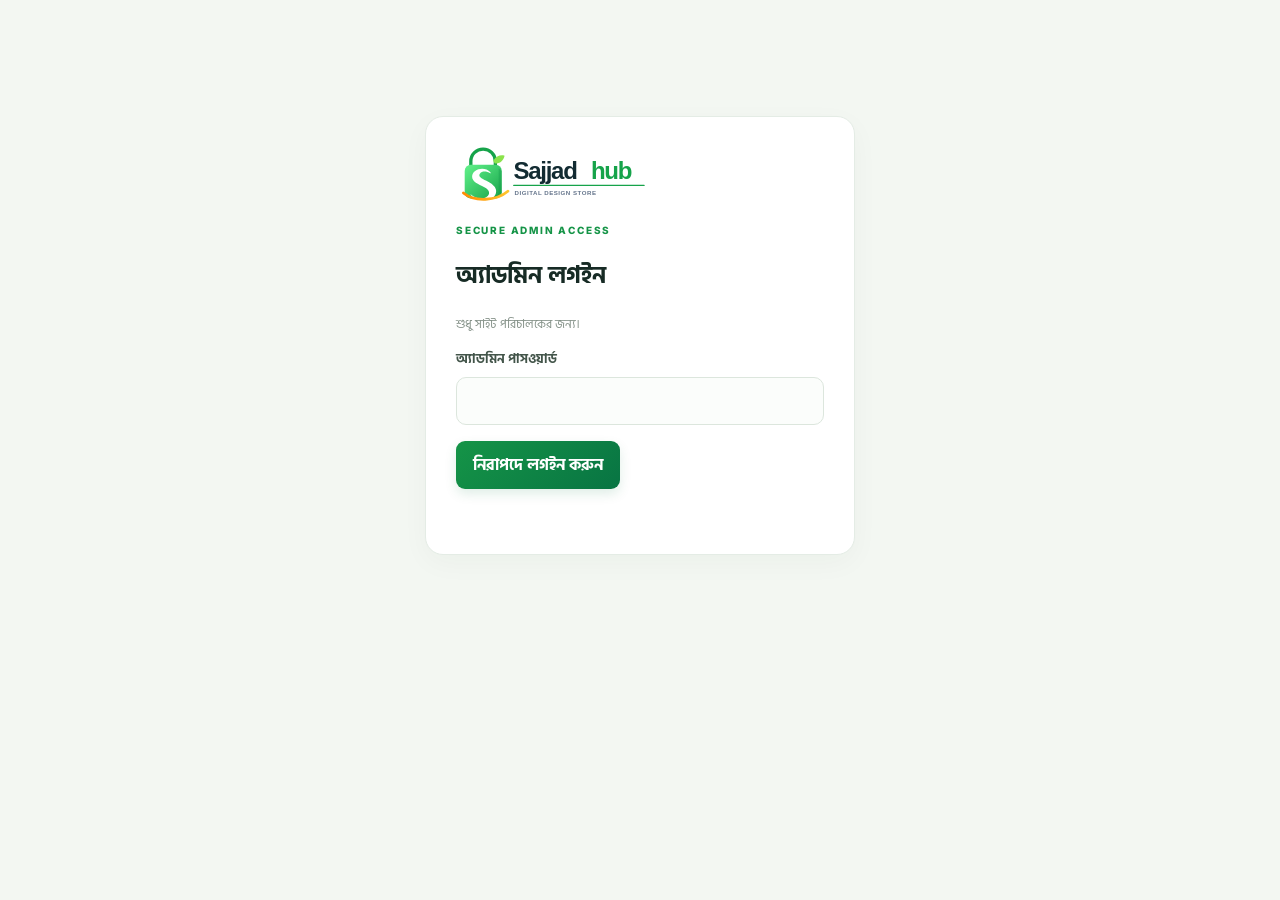
==== commit cc8597f6: "Add Sajjadhub logo motion and dark admin polish" ====
--- a/admin.html
+++ b/admin.html
@@ -5,7 +5,7 @@
 <title>Sajjadhub · Admin</title>
 <link rel="preconnect" href="https://fonts.googleapis.com">
 <link href="https://fonts.googleapis.com/css2?family=Hind+Siliguri:wght@400;500;600;700;800&family=Inter:wght@400;600;700;800&display=swap" rel="stylesheet">
-<link rel="stylesheet" href="styles.css?v=hero-artwork-upload-20261111-1">
+<link rel="stylesheet" href="styles.css?v=admin-logo-darkmode-20261112-1">
 <style>
 .admin-layout{display:grid;grid-template-columns:238px minmax(0,1fr);gap:18px;align-items:start}.admin-sidebar{position:sticky;top:18px;background:var(--admin-card);border:1px solid var(--admin-line);border-radius:16px;padding:12px;box-shadow:0 8px 28px #153b2409}.admin-nav-title{font:800 10px Inter,sans-serif;letter-spacing:1.4px;color:var(--admin-muted);padding:9px 11px 12px}.admin-nav{display:grid;gap:5px}.admin-nav button{display:flex;align-items:center;gap:10px;width:100%;border:0;border-radius:9px;padding:11px 12px;background:transparent;color:var(--admin-ink);font:600 14px "Hind Siliguri",sans-serif;text-align:left;cursor:pointer}.admin-nav button:hover{background:#edf7ed}.admin-nav button[aria-current="page"]{background:#e7f5e8;color:#087443;font-weight:800}.admin-nav button span{width:22px;text-align:center;font-size:16px}.admin-content{min-width:0}.admin-content>.admin-panel{margin-bottom:0}#products{display:block}.admin-table-wrap{width:100%;overflow-x:auto;border:1px solid var(--admin-line);border-radius:12px}.admin-data-table{width:100%;border-collapse:collapse;min-width:620px;background:var(--admin-card);color:var(--admin-ink)}.admin-data-table th,.admin-data-table td{padding:11px 13px;text-align:left;border-bottom:1px solid var(--admin-line);font-size:13px;vertical-align:middle}.admin-data-table th{background:#f0f7ef;color:#45604c;font-weight:800;white-space:nowrap}.admin-data-table tr:last-child td{border-bottom:0}.admin-data-table a{color:#087443;font-weight:700;text-decoration:underline}.admin-date-filter{display:flex;gap:8px;align-items:end;flex-wrap:wrap}.admin-date-filter label{font-size:12px;color:var(--admin-muted);font-weight:700}.admin-date-filter input{display:block;padding:9px;border:1px solid var(--admin-line);border-radius:8px;background:var(--admin-card);color:var(--admin-ink)}.admin-page-intro{margin-bottom:18px;padding:18px 20px;border:1px solid var(--admin-line);border-radius:14px;background:linear-gradient(120deg,#f2faf1,#fff)}.admin-page-intro h2{margin:0 0 4px;font-size:21px}.admin-page-intro p{margin:0;color:var(--admin-muted);font-size:13px}body[data-theme="dark"] .admin-sidebar{background:var(--admin-card);border-color:var(--admin-line)}body[data-theme="dark"] .admin-nav button:hover{background:#26392c}body[data-theme="dark"] .admin-nav button[aria-current="page"]{background:#244b31;color:#a8efbb}body[data-theme="dark"] .admin-data-table th{background:#203729;color:#c4e7cc}body[data-theme="dark"] .admin-data-table a{color:#8ce5a7}body[data-theme="dark"] .admin-page-intro{background:linear-gradient(120deg,#203729,#1a2a20)}@media(max-width:900px){.admin-layout{grid-template-columns:1fr}.admin-sidebar{position:static}.admin-nav{grid-template-columns:repeat(3,minmax(0,1fr))}.admin-nav button{justify-content:center;padding:9px 6px;font-size:12px}.admin-nav button span{display:none}}@media(max-width:620px){.admin-nav{grid-template-columns:repeat(2,minmax(0,1fr))}.admin-nav button{justify-content:flex-start}.admin-nav button span{display:inline-block}.admin-content>.admin-panel{padding:14px}.admin-data-table th,.admin-data-table td{padding:9px;font-size:12px}}
 
@@ -106,13 +106,122 @@
 body[data-theme="dark"] .sales-table td:last-child{color:#8ce5a7}
 @media(max-width:900px){.sales-stats{grid-template-columns:repeat(2,minmax(0,1fr))}}
 @media(max-width:620px){.sales-stats{grid-template-columns:repeat(2,minmax(0,1fr))}.sales-table th,.sales-table td{padding:10px;font-size:12px}}
+
+
+/* Admin brand motion and logo-shaped light sweep */
+.admin-brand,.admin-login-brand{
+  position:relative;display:inline-flex;align-items:center;justify-content:center;
+  width:fit-content;max-width:100%;height:auto;line-height:0;
+  overflow:hidden;contain:paint;isolation:isolate;
+  animation:adminLogoFloat 3.2s ease-in-out infinite;
+}
+.admin-brand img,.admin-login-brand img{
+  position:relative;z-index:1;display:block;max-width:100%;height:auto;
+  object-fit:contain;animation:none!important;transform:none!important;
+  filter:none!important;transition:none!important;
+}
+.admin-brand::after,.admin-login-brand::after{
+  content:"";position:absolute;z-index:2;inset:0;display:block;pointer-events:none;
+  background:linear-gradient(108deg,
+    transparent 0%,transparent 34%,
+    rgba(255,255,255,.10) 40%,
+    rgba(255,255,255,.42) 46%,
+    rgba(255,255,255,.88) 49.5%,
+    rgba(255,255,255,.72) 51%,
+    rgba(255,255,255,.32) 55%,
+    rgba(255,255,255,.08) 60%,
+    transparent 66%,transparent 100%);
+  background-size:260% 100%;background-position:100% 0;opacity:0;
+  filter:blur(1.15px);mix-blend-mode:screen;
+  -webkit-mask-image:url("/sajjadhub-logo.svg");mask-image:url("/sajjadhub-logo.svg");
+  -webkit-mask-mode:alpha;mask-mode:alpha;
+  -webkit-mask-repeat:no-repeat;mask-repeat:no-repeat;
+  -webkit-mask-position:center;-webkit-mask-size:100% 100%;
+  mask-repeat:no-repeat;mask-position:center;mask-size:100% 100%;
+  animation:adminLogoShine 6.5s cubic-bezier(.35,0,.2,1) infinite;
+}
+.admin-login-brand{margin-bottom:16px}
+.admin-login-brand .admin-login-logo{display:block;width:230px;max-width:100%;margin:0}
+@keyframes adminLogoFloat{
+  0%,100%{transform:translate3d(0,0,0)}
+  50%{transform:translate3d(0,-1px,0)}
+}
+@keyframes adminLogoShine{
+  0%,8%{background-position:100% 0;opacity:0}
+  15%{opacity:1}
+  58%{background-position:0% 0;opacity:.92}
+  72%,100%{background-position:0% 0;opacity:0}
+}
+
+/* Dark mode polish across every Admin workspace */
+body[data-theme="dark"] .admin-eyebrow{color:#9be7ae}
+body[data-theme="dark"] .admin-form label,
+body[data-theme="dark"] .admin-login label{color:#d5e6d8}
+body[data-theme="dark"] .admin-nav button{color:#d9e8dc}
+body[data-theme="dark"] .admin-nav button:hover{background:#263d2d;color:#c7f36b}
+body[data-theme="dark"] .admin-nav button[aria-current="page"]{
+  background:linear-gradient(110deg,#244b31,#294331);
+  color:#c7f36b;box-shadow:inset 3px 0 0 #9bdc55;
+}
+body[data-theme="dark"] .admin-page-intro{
+  background:linear-gradient(120deg,#203729,#19271e);
+  border-color:#344f3b;
+}
+body[data-theme="dark"] .admin-data-table{background:var(--admin-card);color:var(--admin-ink)}
+body[data-theme="dark"] .admin-data-table th{background:#203729;color:#d3ead8}
+body[data-theme="dark"] .admin-data-table td{border-color:#34483a}
+body[data-theme="dark"] .admin-data-table a,
+body[data-theme="dark"] .order-downloads a{color:#9be7ae}
+body[data-theme="dark"] .admin-table-wrap{border-color:#34483a}
+body[data-theme="dark"] .admin-search,
+body[data-theme="dark"] .admin-filter,
+body[data-theme="dark"] .admin-date-filter input{
+  background:#111d16;border-color:#405746;color:#edf6ee;color-scheme:dark;
+}
+body[data-theme="dark"] .admin-search::placeholder,
+body[data-theme="dark"] .admin-form input::placeholder,
+body[data-theme="dark"] .admin-form textarea::placeholder{color:#82968a}
+body[data-theme="dark"] .admin-count,
+body[data-theme="dark"] .admin-no-image{color:#a4b4a8}
+body[data-theme="dark"] .file-pick strong{color:#d9e8dc}
+body[data-theme="dark"] .file-pick small{color:#a4b4a8}
+body[data-theme="dark"] .admin-item-image{background:linear-gradient(135deg,#22372a,#1a2a20)}
+body[data-theme="dark"] .admin-empty{
+  background:#17251c;border-color:#405746;color:#b8c9bc;
+}
+body[data-theme="dark"] .asset-status{
+  background:#203729;border:1px solid #3b6045;color:#c4e7cc;
+}
+body[data-theme="dark"] .admin-message{color:#9be7ae}
+body[data-theme="dark"] .admin-message.error{color:#ffaaa0}
+body[data-theme="dark"] .admin-btn.light{
+  background:#263d2d;border-color:#3b6045;color:#c7f3d2;
+}
+body[data-theme="dark"] .admin-btn.light:hover{background:#304d38}
+body[data-theme="dark"] .admin-btn.orange{color:#281b08}
+body[data-theme="dark"] .admin-btn.danger{
+  background:#482824;border-color:#704139;color:#ffc1b6;
+}
+body[data-theme="dark"] .modal-close{background:#304436;color:#e7f0e8}
+body[data-theme="dark"] .modal-product img{background:#26392c}
+body[data-theme="dark"] .admin-product-tags span{background:#294331;color:#c7f3d2}
+body[data-theme="dark"] .sales-table th{background:#203729;color:#d3ead8}
+body[data-theme="dark"] .sales-table td{border-color:#34483a}
+body[data-theme="dark"] :is(button,a,input,select,textarea):focus-visible{
+  outline:2px solid #a6e86b;outline-offset:2px;
+}
+@media(prefers-reduced-motion:reduce){
+  .admin-brand,.admin-login-brand{animation:none!important;transform:none!important}
+  .admin-brand::after,.admin-login-brand::after{animation:none!important;display:none!important}
+}
+
 </style>
 </head>
 <body>
 <div class="admin-shell">
   <section id="loginView" class="admin-login" hidden>
     <div class="admin-panel">
-      <img class="admin-login-logo" src="/sajjadhub-logo.svg" alt="Sajjadhub">
+      <span class="admin-login-brand"><img class="admin-login-logo" src="/sajjadhub-logo.svg" alt="Sajjadhub"></span>
       <div class="admin-eyebrow">SECURE ADMIN ACCESS</div><h1>অ্যাডমিন লগইন</h1><p class="admin-hint">শুধু সাইট পরিচালকের জন্য।</p>
       <form id="loginForm"><label>অ্যাডমিন পাসওয়ার্ড<input id="password" type="password" required autocomplete="current-password"></label><button class="admin-btn" type="submit">নিরাপদে লগইন করুন</button></form>
       <p id="loginMessage" class="admin-message"></p>
@@ -242,5 +351,5 @@
   </div>
 </div>
 <dialog id="productModal" class="modal"><div class="modal-inner"><button class="modal-close" data-close="productModal" aria-label="বন্ধ করুন">×</button><div id="productModalContent"></div></div></dialog>
-<script src="admin.js?v=bkash-rocket-preview-20261112-1"></script>
+<script src="admin.js?v=admin-logo-darkmode-20261112-1"></script>
 </body></html>
--- a/styles.css
+++ b/styles.css
@@ -969,3 +969,313 @@
 @media(hover:none),(pointer:coarse){#sh-pointer-aura{display:none}}
 @media(max-width:620px){.brand img{max-width:clamp(104px,34vw,145px)}.category-menu-dropdown{min-width:180px;max-height:min(62vh,420px);overflow:auto}body[data-theme="dark"] .category-menu-dropdown{background:#172a21}}
 @media(prefers-reduced-motion:reduce){.category-menu-dropdown{animation:none}.sh-touch-ripple{animation-duration:.01ms}.brand img{transition:none}}
+
+/* Manual multi-provider checkout — bKash / Rocket / Nagad */
+.payment-method-grid{display:grid;grid-template-columns:repeat(3,minmax(0,1fr));gap:10px;margin:18px 0 14px}
+.payment-method-option{appearance:none;border:1px solid var(--line,#dce6dd);border-radius:15px;background:var(--surface,#fff);color:var(--text,#172b25);padding:13px 9px;display:flex;flex-direction:column;align-items:center;justify-content:center;gap:8px;min-width:0;cursor:pointer;transition:border-color .2s,box-shadow .2s,transform .2s}
+.payment-method-option:hover{transform:translateY(-2px);border-color:#a7c8b0}
+.payment-method-option.active{border:2px solid var(--accent,#16834a);padding:12px 8px;box-shadow:0 0 0 3px rgba(22,131,74,.09)}
+.payment-brand-logo{display:flex;align-items:center;justify-content:center;gap:6px;font-family:Inter,"Hind Siliguri",sans-serif;font-size:15px;font-weight:800;letter-spacing:-.45px;white-space:nowrap}
+.payment-brand-symbol{width:25px;height:25px;border-radius:8px;display:grid;place-items:center;font-size:17px;font-weight:900;line-height:1}
+.nagad-brand{color:#f05a28}.nagad-brand .payment-brand-symbol{background:#f05a28;color:white;border-radius:50%}
+.bkash-brand{color:#d12053}.bkash-brand .payment-brand-symbol{background:#d12053;color:#fff;border-radius:50%;font-family:Arial,sans-serif;font-style:italic}
+.rocket-brand{color:#54278f}.rocket-brand .payment-brand-symbol{background:#54278f;color:#fff;border-radius:50%}
+.rocket-brand svg{width:17px;height:17px;fill:none;stroke:#fff;stroke-width:1.8;stroke-linecap:round;stroke-linejoin:round}
+.payment-method-option small{font-size:11px;color:var(--muted,#667085)}
+.nagad-box #paymentNumber{display:block;font-size:clamp(21px,5vw,27px);letter-spacing:.5px}
+@media(max-width:420px){.payment-method-grid{gap:7px}.payment-method-option{padding:11px 5px}.payment-method-option.active{padding:10px 4px}.payment-brand-logo{font-size:13px;gap:4px}.payment-brand-symbol{width:22px;height:22px}}
+
+/* Brand logo image sizing for manual payment selector */
+.payment-brand-logo img{display:block;width:auto;height:30px;max-width:92px;object-fit:contain}
+.payment-brand-logo strong{font-weight:800}
+@media(max-width:420px){.payment-brand-logo img{height:25px;max-width:76px}}
+
+
+/* Refined payment brand selector — consistent sizing, clear selected state, dark mode */
+.payment-method-option{
+  position:relative;
+  min-height:104px;
+  overflow:hidden;
+  isolation:isolate;
+  background:linear-gradient(180deg,#fff 0%,#fbfdfb 100%);
+  border-color:#e1e9e2;
+  box-shadow:0 3px 10px rgba(25,55,35,.035);
+}
+.payment-method-option::before{
+  content:"";
+  position:absolute;
+  inset:0 0 auto;
+  height:3px;
+  background:var(--payment-brand-color,#16834a);
+  opacity:.0;
+  transition:opacity .2s ease;
+}
+.payment-method-option[data-payment-method="Nagad"]{--payment-brand-color:#f05a28}
+.payment-method-option[data-payment-method="bKash"]{--payment-brand-color:#d12053}
+.payment-method-option[data-payment-method="Rocket"]{--payment-brand-color:#54278f}
+.payment-method-option:hover,
+.payment-method-option:focus-visible{
+  border-color:var(--payment-brand-color,#16834a);
+  box-shadow:0 7px 18px rgba(25,55,35,.09);
+}
+.payment-method-option.active{
+  border:2px solid var(--payment-brand-color,#16834a);
+  padding:12px 8px;
+  box-shadow:0 0 0 3px color-mix(in srgb,var(--payment-brand-color,#16834a) 12%,transparent),0 8px 18px rgba(25,55,35,.07);
+}
+.payment-method-option.active::before{opacity:1}
+.payment-brand-logo{
+  width:100%;
+  min-height:38px;
+  gap:7px;
+  letter-spacing:-.25px;
+}
+.payment-brand-logo img{
+  width:auto;
+  height:32px;
+  max-width:min(88px,52%);
+  object-fit:contain;
+  object-position:center;
+  flex:0 1 auto;
+}
+.payment-brand-logo strong{
+  font-size:14px;
+  line-height:1.15;
+}
+.payment-method-option small{
+  font-size:11px;
+  font-weight:600;
+  letter-spacing:.1px;
+}
+body[data-theme="dark"] .payment-method-option{
+  color:#f2f7f2;
+  background:linear-gradient(180deg,#1b2d23 0%,#15251d 100%);
+  border-color:#385141;
+  box-shadow:0 4px 12px rgba(0,0,0,.16);
+}
+body[data-theme="dark"] .payment-method-option small{color:#b7c9bc}
+body[data-theme="dark"] .payment-method-option:hover,
+body[data-theme="dark"] .payment-method-option:focus-visible{
+  border-color:var(--payment-brand-color,#8dcf9e);
+  box-shadow:0 7px 18px rgba(0,0,0,.24);
+}
+body[data-theme="dark"] .payment-method-option.active{
+  border-color:var(--payment-brand-color,#8dcf9e);
+  box-shadow:0 0 0 3px color-mix(in srgb,var(--payment-brand-color,#8dcf9e) 18%,transparent),0 8px 18px rgba(0,0,0,.22);
+}
+@media(max-width:420px){
+  .payment-method-option{min-height:94px;padding:10px 4px}
+  .payment-method-option.active{padding:9px 3px}
+  .payment-brand-logo{min-height:34px;gap:4px}
+  .payment-brand-logo img{height:26px;max-width:48%}
+  .payment-brand-logo strong{font-size:12px}
+}
+@media(prefers-reduced-motion:reduce){
+  .payment-method-option,.payment-method-option::before{transition:none}
+}
+
+
+/* Logo-only payment choices: center each provider mark without duplicate labels */
+.payment-brand-logo{
+  justify-content:center;
+  gap:0;
+}
+.payment-brand-logo img{
+  width:auto;
+  max-width:100%;
+  height:40px;
+  flex:0 1 auto;
+}
+@media(max-width:420px){
+  .payment-brand-logo img{height:34px;max-width:100%}
+}
+
+
+/* Dark-mode payment logos: add a bright neutral backing for reliable brand contrast */
+body[data-theme="dark"] .payment-brand-logo img{
+  box-sizing:content-box;
+  height:34px;
+  max-width:calc(100% - 18px);
+  padding:5px 9px;
+  border:1px solid #e5e7eb;
+  border-radius:9px;
+  background:#fff;
+  box-shadow:0 2px 8px rgba(0,0,0,.16);
+  object-fit:contain;
+}
+@media(max-width:420px){
+  body[data-theme="dark"] .payment-brand-logo img{
+    height:29px;
+    max-width:calc(100% - 14px);
+    padding:4px 7px;
+    border-radius:8px;
+  }
+}
+
+
+/* Match the displayed Send Money number to the selected provider brand */
+.nagad-box #paymentNumber{
+  transition:color .22s ease,text-shadow .22s ease;
+}
+.nagad-box.payment-provider-nagad #paymentNumber{
+  color:#f05a28;
+  text-shadow:0 1px 0 rgba(240,90,40,.10);
+}
+.nagad-box.payment-provider-bkash #paymentNumber{
+  color:#d12053;
+  text-shadow:0 1px 0 rgba(209,32,83,.10);
+}
+.nagad-box.payment-provider-rocket #paymentNumber{
+  color:#54278f;
+  text-shadow:0 1px 0 rgba(84,39,143,.10);
+}
+body[data-theme="dark"] .nagad-box.payment-provider-nagad #paymentNumber{color:#ff8a5c}
+body[data-theme="dark"] .nagad-box.payment-provider-bkash #paymentNumber{color:#ff6b98}
+body[data-theme="dark"] .nagad-box.payment-provider-rocket #paymentNumber{color:#b99aff}
+@media(prefers-reduced-motion:reduce){
+  .nagad-box #paymentNumber{transition:none}
+}
+
+
+/* Brand-tinted copy panel and subtle provider watermark in checkout popup */
+.nagad-box{
+  --payment-brand-color:#f05a28;
+  position:relative;
+  isolation:isolate;
+  overflow:hidden;
+  background:linear-gradient(125deg,rgba(240,90,40,.12),rgba(240,90,40,.045));
+  border:1px solid rgba(240,90,40,.34);
+  border-radius:14px;
+  box-shadow:0 7px 20px rgba(240,90,40,.07);
+}
+.nagad-box.payment-provider-bkash{
+  --payment-brand-color:#d12053;
+  background:linear-gradient(125deg,rgba(209,32,83,.12),rgba(209,32,83,.045));
+  border-color:rgba(209,32,83,.34);
+  box-shadow:0 7px 20px rgba(209,32,83,.07);
+}
+.nagad-box.payment-provider-rocket{
+  --payment-brand-color:#54278f;
+  background:linear-gradient(125deg,rgba(84,39,143,.12),rgba(84,39,143,.045));
+  border-color:rgba(84,39,143,.34);
+  box-shadow:0 7px 20px rgba(84,39,143,.07);
+}
+.nagad-box::after{
+  content:attr(data-payment-watermark);
+  position:absolute;
+  z-index:0;
+  right:8px;
+  bottom:-13px;
+  font:900 clamp(30px,7vw,54px)/1 Inter,Arial,sans-serif;
+  letter-spacing:-2px;
+  color:var(--payment-brand-color);
+  opacity:.075;
+  pointer-events:none;
+  transform:rotate(-9deg);
+  white-space:nowrap;
+}
+.nagad-box>*{position:relative;z-index:1}
+.nagad-box small{color:var(--payment-brand-color)}
+.nagad-box .copy-button{
+  color:#fff;
+  background:var(--payment-brand-color);
+  border:1px solid var(--payment-brand-color);
+  border-radius:9px;
+  font-weight:750;
+  box-shadow:0 4px 11px color-mix(in srgb,var(--payment-brand-color) 22%,transparent);
+  transition:transform .18s ease,filter .18s ease,box-shadow .18s ease;
+}
+.nagad-box .copy-button:hover{filter:brightness(1.08);transform:translateY(-1px);box-shadow:0 7px 15px color-mix(in srgb,var(--payment-brand-color) 28%,transparent)}
+.nagad-box .copy-button:active{transform:scale(.97)}
+.checkout-modal{position:relative;isolation:isolate;overflow:hidden}
+.checkout-modal::after{
+  content:attr(data-payment-watermark);
+  position:absolute;
+  z-index:0;
+  right:-13px;
+  top:38%;
+  font:900 clamp(62px,13vw,112px)/1 Inter,Arial,sans-serif;
+  letter-spacing:-5px;
+  color:var(--payment-brand-color,#f05a28);
+  opacity:.045;
+  pointer-events:none;
+  transform:rotate(-18deg);
+  white-space:nowrap;
+}
+.checkout-modal[data-payment-provider="bkash"]{--payment-brand-color:#d12053}
+.checkout-modal[data-payment-provider="rocket"]{--payment-brand-color:#54278f}
+.checkout-modal[data-payment-provider="nagad"]{--payment-brand-color:#f05a28}
+.checkout-modal>*{position:relative;z-index:1}
+body[data-theme="dark"] .nagad-box{
+  background:linear-gradient(125deg,rgba(255,138,92,.15),rgba(255,138,92,.055));
+  border-color:rgba(255,138,92,.42);
+}
+body[data-theme="dark"] .nagad-box.payment-provider-bkash{
+  background:linear-gradient(125deg,rgba(255,107,152,.15),rgba(255,107,152,.055));
+  border-color:rgba(255,107,152,.42);
+}
+body[data-theme="dark"] .nagad-box.payment-provider-rocket{
+  background:linear-gradient(125deg,rgba(185,154,255,.15),rgba(185,154,255,.055));
+  border-color:rgba(185,154,255,.42);
+}
+body[data-theme="dark"] .nagad-box.payment-provider-nagad{--payment-brand-color:#ff8a5c}
+body[data-theme="dark"] .nagad-box.payment-provider-bkash{--payment-brand-color:#ff6b98}
+body[data-theme="dark"] .nagad-box.payment-provider-rocket{--payment-brand-color:#b99aff}
+body[data-theme="dark"] .checkout-modal::after{opacity:.065}
+@media(prefers-reduced-motion:reduce){
+  .nagad-box .copy-button{transition:none}
+}
+
+
+
+/* Sajjadhub logo: alpha-masked soft shine follows only the visible logo silhouette */
+.brand,.footer-brand{
+  position:relative;display:inline-flex!important;align-items:center;
+  width:fit-content;max-width:100%;height:auto;line-height:0;
+  overflow:hidden;contain:paint;isolation:isolate;
+  animation:shLogoFloat 3.2s ease-in-out infinite;
+}
+.brand img,.footer-brand img{
+  position:relative;z-index:1;display:block;flex:none;
+  max-width:100%;height:auto;object-fit:contain;
+  animation:none!important;transform:none!important;
+  filter:none!important;transition:none!important;will-change:auto;
+}
+.brand::after,.footer-brand::after{
+  content:"";position:absolute;z-index:2;inset:0;
+  display:block;pointer-events:none;
+  background:linear-gradient(108deg,
+    transparent 0%,transparent 34%,
+    rgba(255,255,255,.10) 40%,
+    rgba(255,255,255,.42) 46%,
+    rgba(255,255,255,.88) 49.5%,
+    rgba(255,255,255,.72) 51%,
+    rgba(255,255,255,.32) 55%,
+    rgba(255,255,255,.08) 60%,
+    transparent 66%,transparent 100%);
+  background-size:260% 100%;background-position:100% 0;
+  opacity:0;
+  filter:blur(1.15px);
+  mix-blend-mode:screen;
+  -webkit-mask-image:url("/sajjadhub-logo.svg");
+  mask-image:url("/sajjadhub-logo.svg");
+  -webkit-mask-mode:alpha;mask-mode:alpha;
+  -webkit-mask-repeat:no-repeat;mask-repeat:no-repeat;
+  -webkit-mask-position:center;-webkit-mask-size:100% 100%;
+  mask-repeat:no-repeat;mask-position:center;mask-size:100% 100%;
+  animation:shLogoShine 6.5s cubic-bezier(.35,0,.2,1) infinite;
+}
+@keyframes shLogoFloat{
+  0%,100%{transform:translate3d(0,0,0)}
+  50%{transform:translate3d(0,-1px,0)}
+}
+@keyframes shLogoShine{
+  0%,8%{background-position:100% 0;opacity:0}
+  15%{opacity:1}
+  58%{background-position:0% 0;opacity:.92}
+  72%,100%{background-position:0% 0;opacity:0}
+}
+@media(prefers-reduced-motion:reduce){
+  .brand,.footer-brand{animation:none!important;transform:none!important}
+  .brand::after,.footer-brand::after{animation:none!important;display:none!important}
+}
